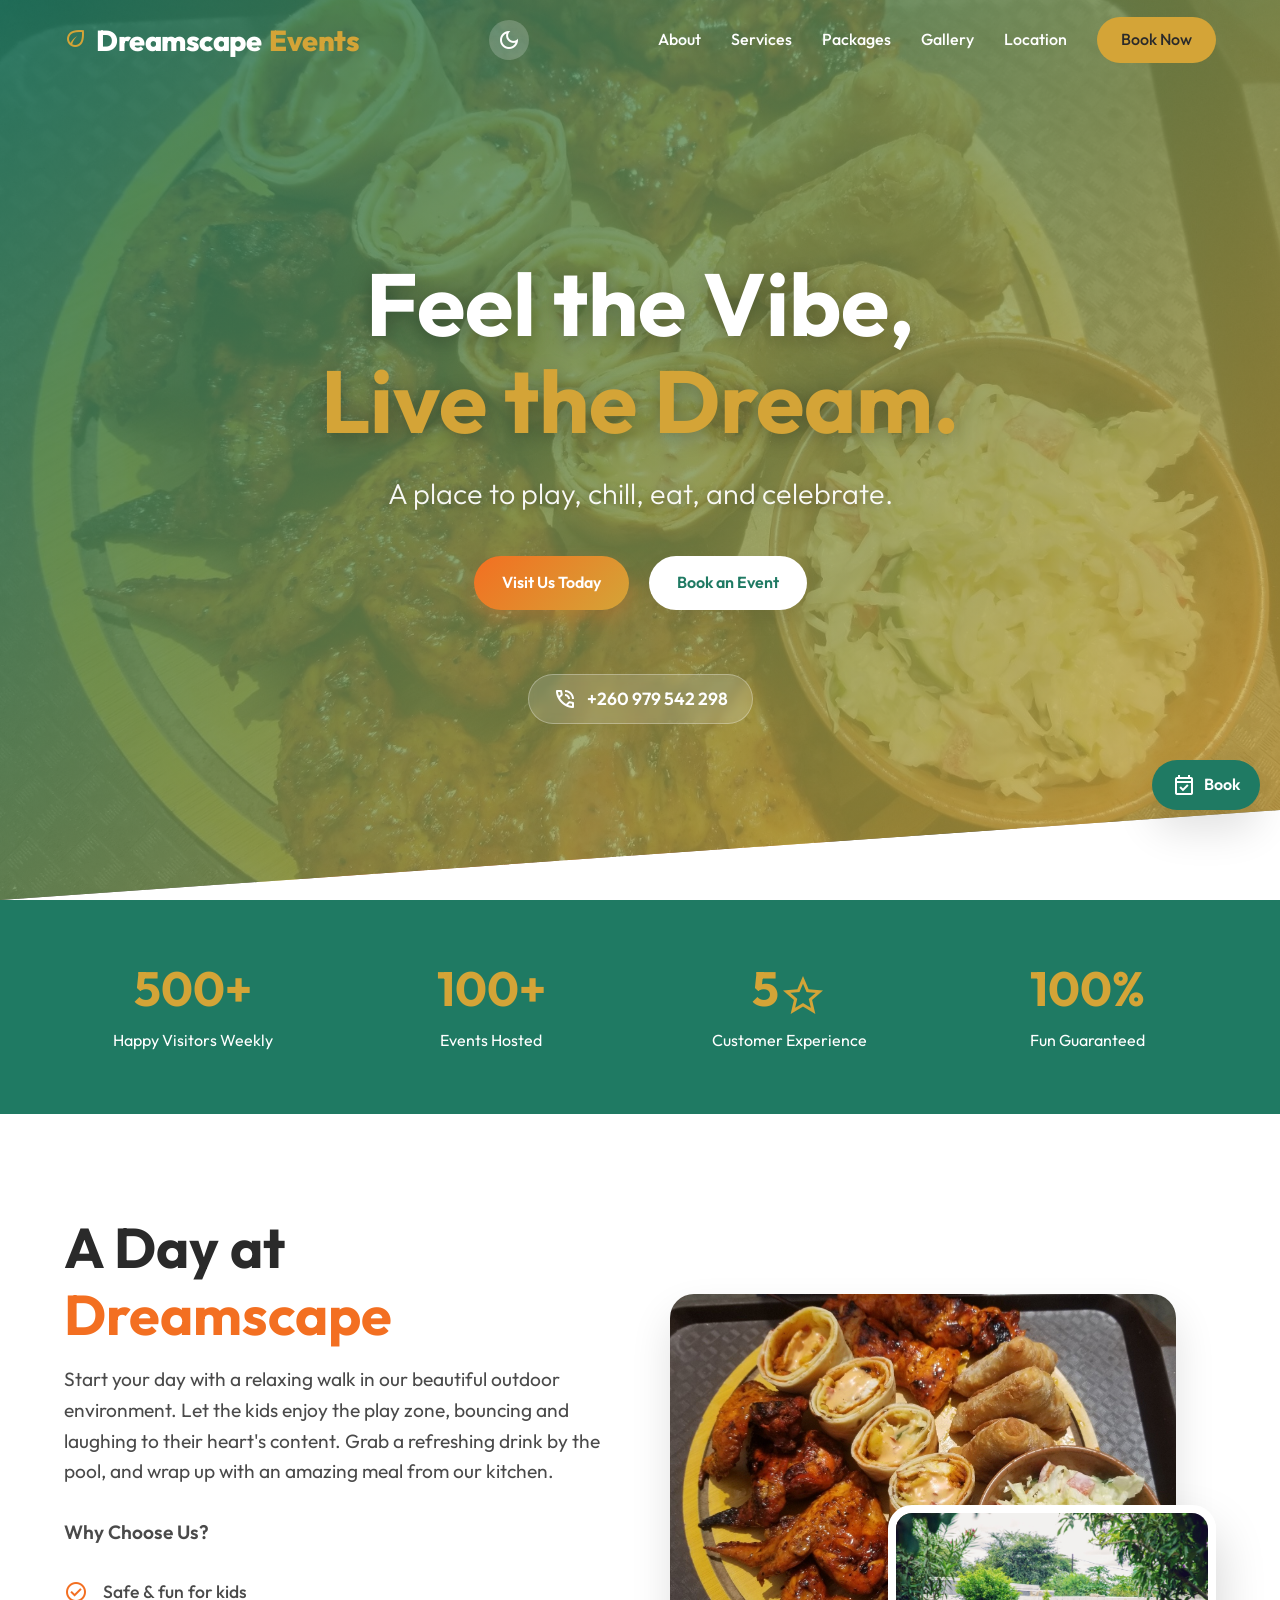
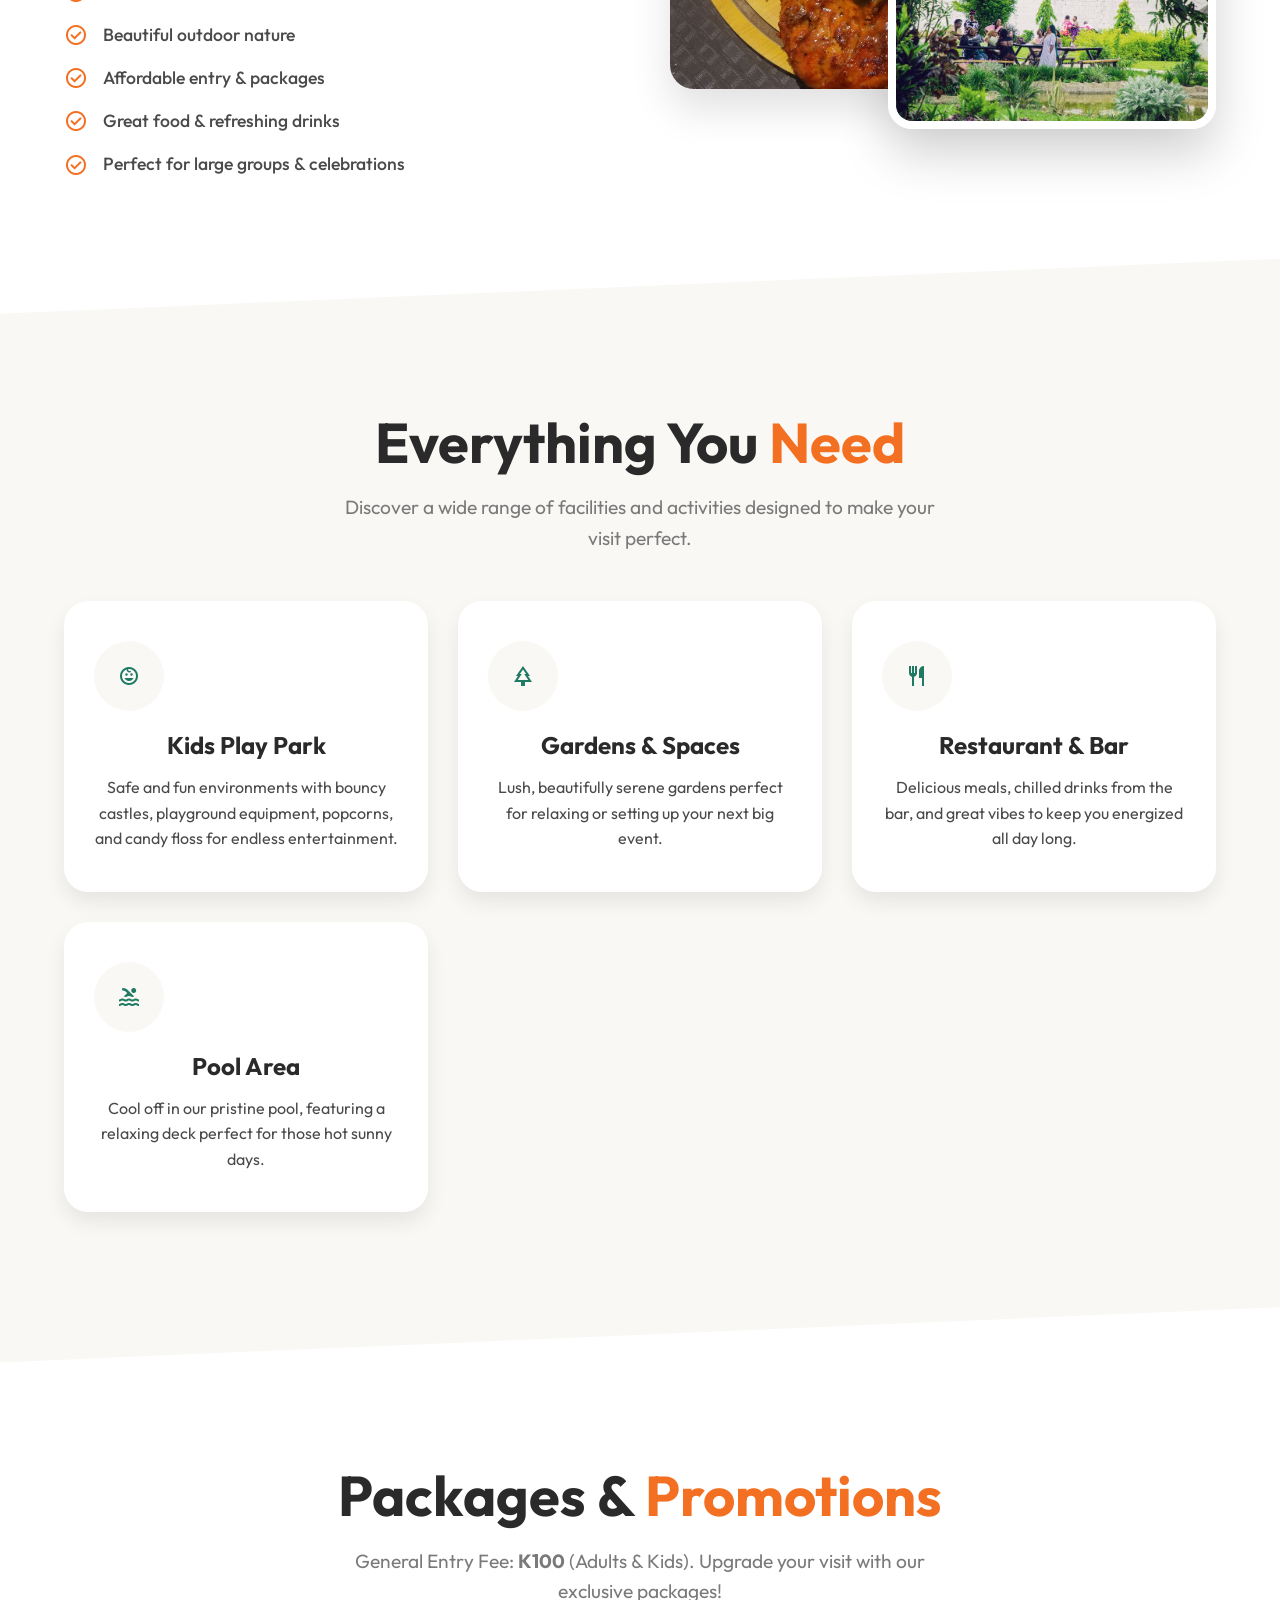
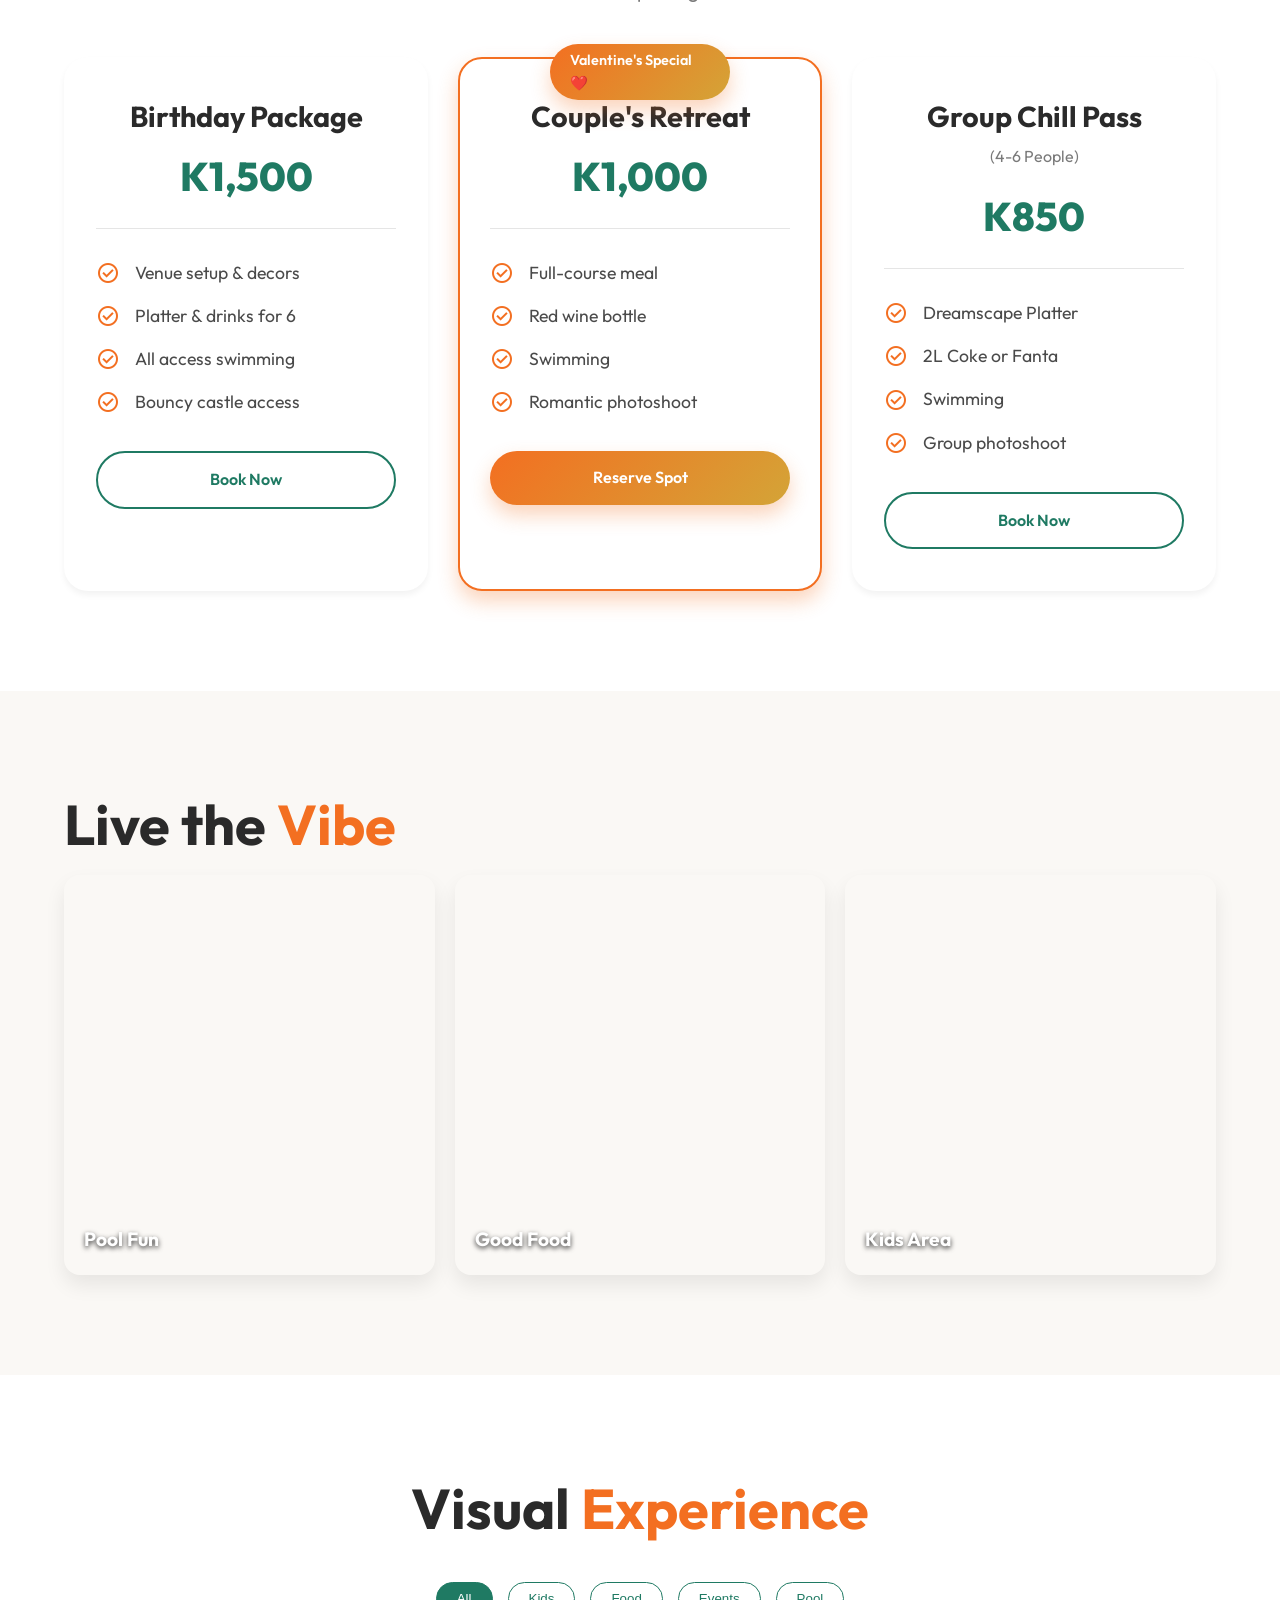
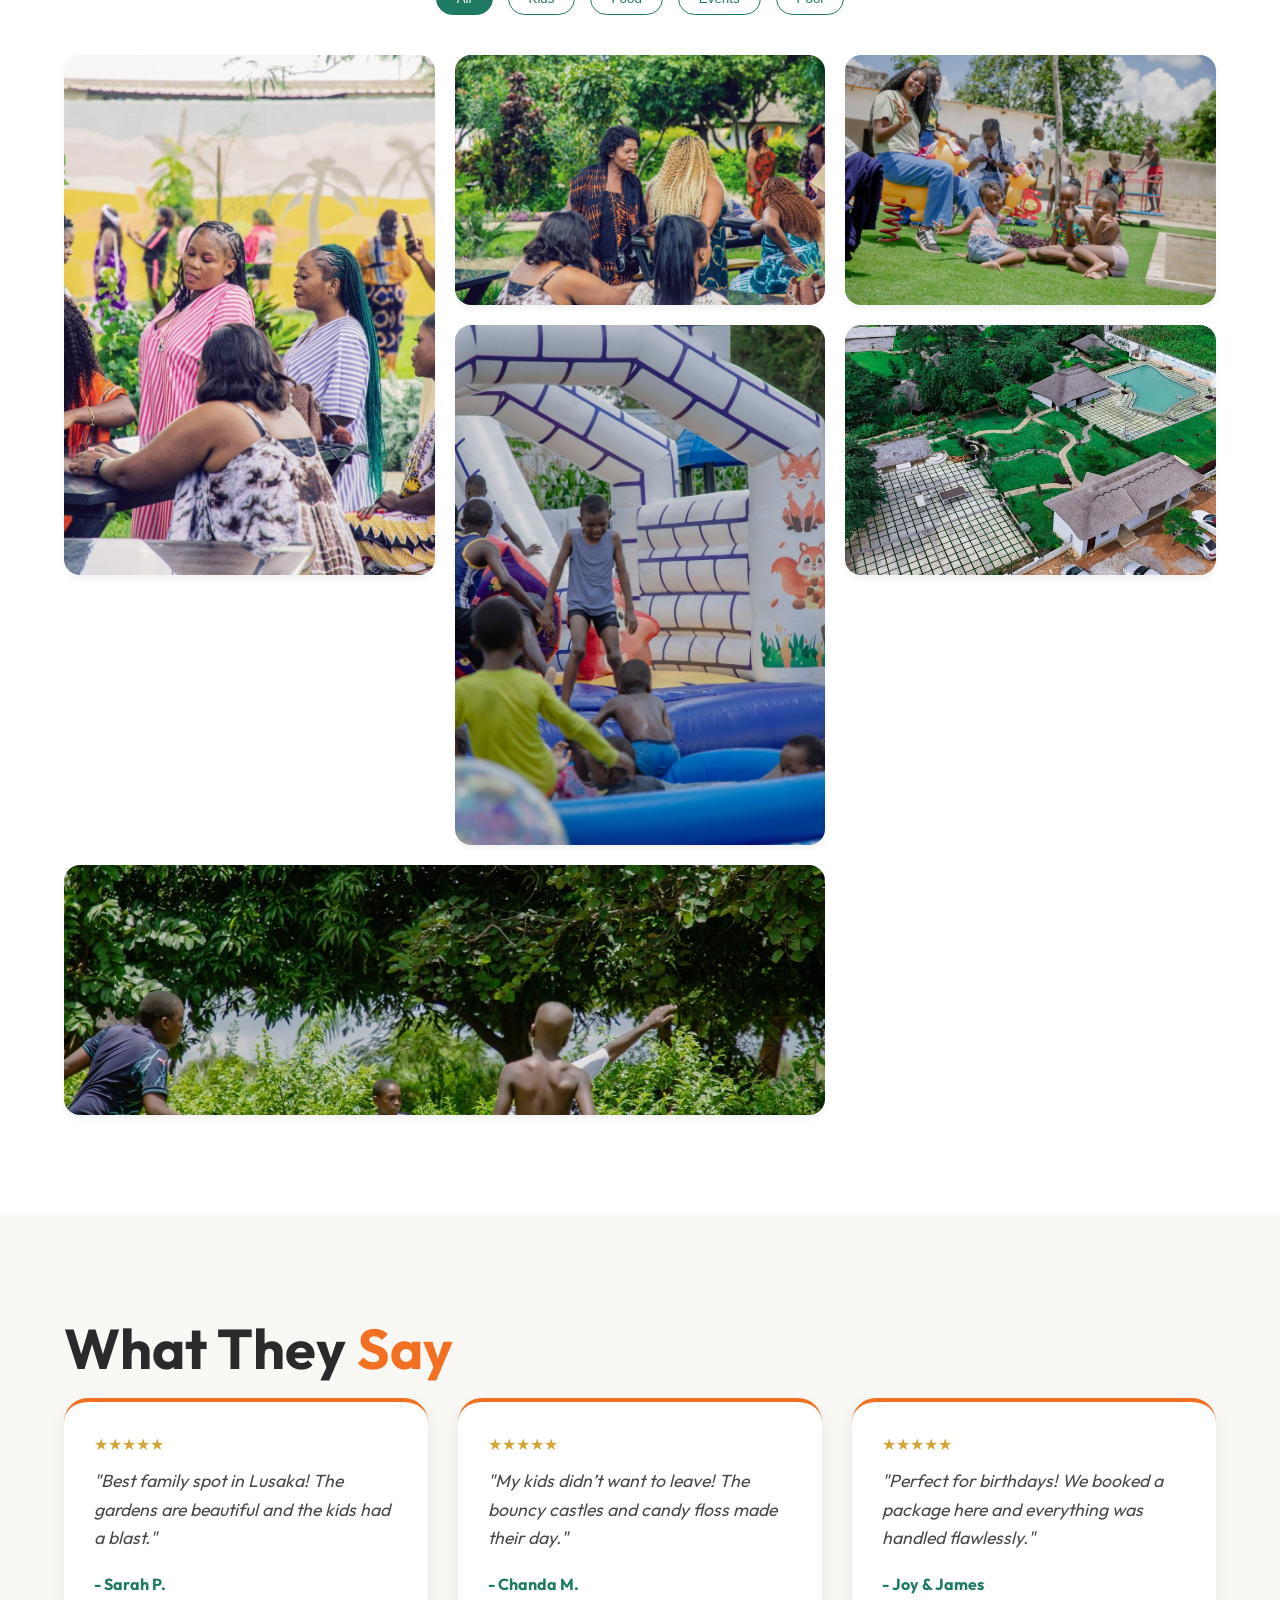
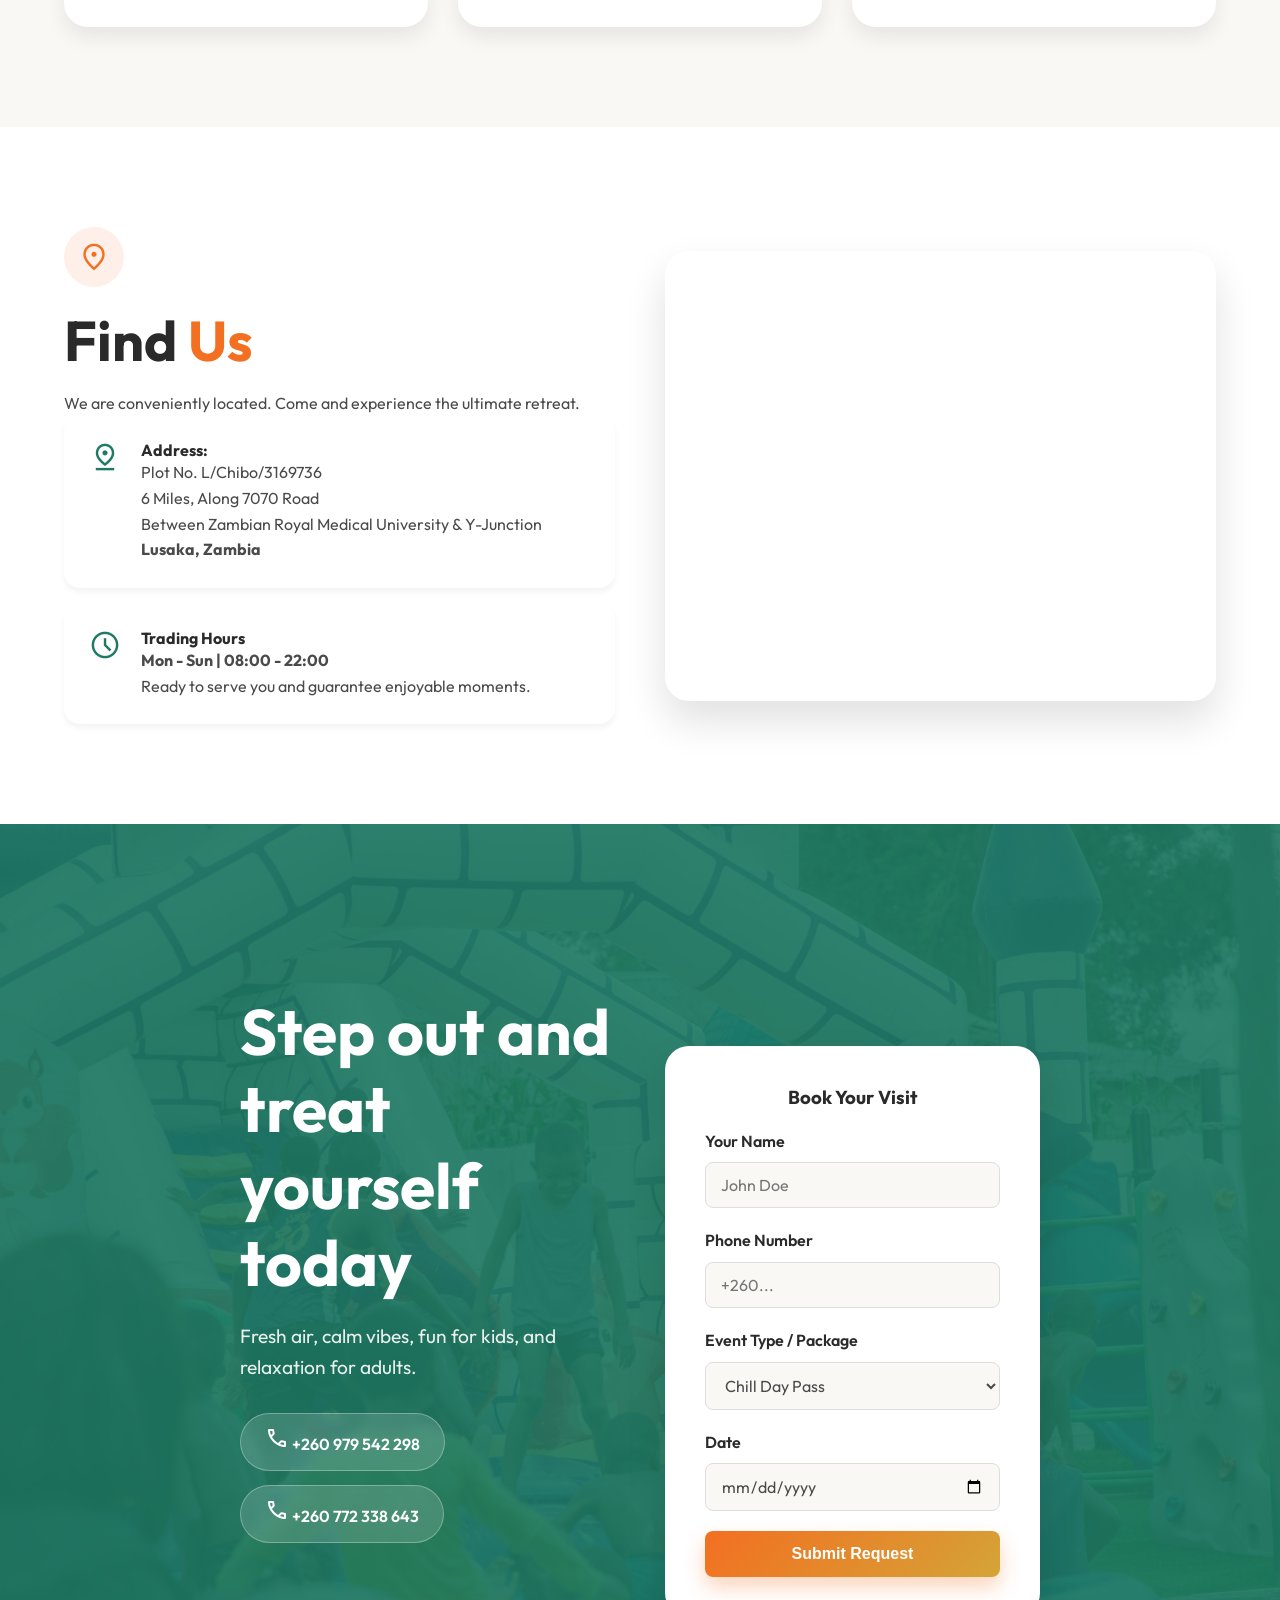
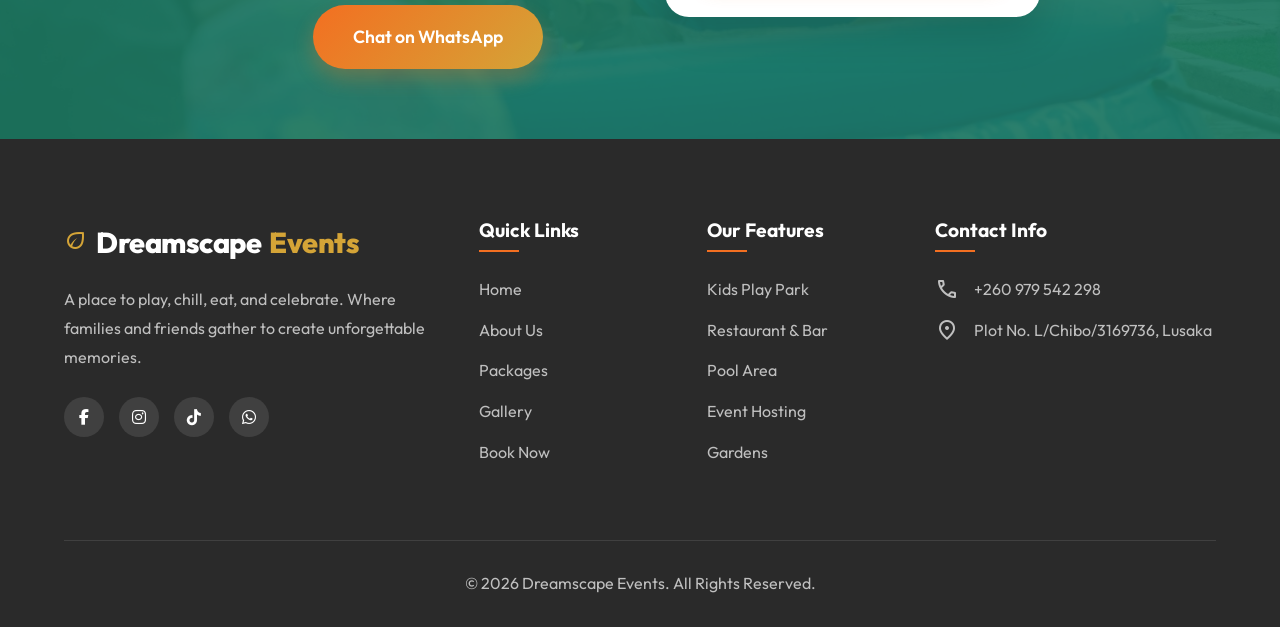
==== index.html @ f39b0ad5 "feat: initialize Dreamscape Events website with responsive layout, interactive gallery, and theme to" ====
<!DOCTYPE html>
<html lang="en">
<head>
    <meta charset="UTF-8">
    <meta name="viewport" content="width=device-width, initial-scale=1.0">
    <title>Dreamscape Events - Feel the Vibe, Live the Dream</title>
    <meta name="description" content="Dreamscape Events is where families and friends come together for fun, food, and unforgettable moments in Lusaka, Zambia. A place to play, chill, eat, and celebrate.">
    <!-- Google Fonts -->
    <link rel="preconnect" href="https://fonts.googleapis.com">
    <link rel="preconnect" href="https://fonts.gstatic.com" crossorigin>
    <link href="https://fonts.googleapis.com/css2?family=Outfit:wght@300;400;500;600;700;800&display=swap" rel="stylesheet">
    <link href="https://fonts.googleapis.com/css2?family=Material+Symbols+Outlined:opsz,wght,FILL,GRAD@20..48,100..700,0..1,-50..200" rel="stylesheet" />
    <!-- FontAwesome -->
    <link rel="stylesheet" href="https://cdnjs.cloudflare.com/ajax/libs/font-awesome/6.4.0/css/all.min.css">
    <link rel="stylesheet" href="style.css">
</head>
<body>
    <div class="scroll-progress-bar" id="scrollProgress"></div>
    
    <!-- Navbar -->
    <header class="navbar" id="navbar">
        <div class="container nav-container">
            <a href="#" class="logo">
                <span class="logo-icon"><span class="material-symbols-outlined">eco</span></span>
                Dreamscape<span class="highlight">Events</span>
            </a>
            
            <div style="display: flex; gap: 15px; align-items: center;">
                <button id="themeToggle" class="theme-toggle" aria-label="Toggle Dark Mode">
                    <span class="material-symbols-outlined">dark_mode</span>
                </button>
                <button class="nav-toggle" id="navToggle" aria-label="Toggle navigation">
                    <span class="material-symbols-outlined">menu</span>
                </button>
            </div>

            <nav class="nav-links" id="navLinks">
                <a href="#about" class="nav-link">About</a>
                <a href="#services" class="nav-link">Services</a>
                <a href="#packages" class="nav-link">Packages</a>
                <a href="#gallery" class="nav-link">Gallery</a>
                <a href="#location" class="nav-link">Location</a>
                <a href="#contact" class="nav-link btn-small">Book Now</a>
            </nav>
        </div>
    </header>

    <!-- Hero Section with Video Background -->
    <section class="hero" id="home">
        <video autoplay muted loop playsinline class="hero-video">
            <source src="https://assets.mixkit.co/videos/preview/mixkit-swimming-in-a-pool-with-a-blue-bottom-1349-large.mp4" type="video/mp4">
        </video>
        <div class="hero-overlay"></div>
        <div class="container hero-content reveal">
            <h1 class="hero-title">Feel the Vibe,<br><span class="highlight-text">Live the Dream.</span></h1>
            <p class="hero-subtitle">A place to play, chill, eat, and celebrate.</p>
            <div class="hero-buttons">
                <a href="#location" class="btn btn-primary">Visit Us Today</a>
                <a href="#contact" class="btn btn-secondary">Book an Event</a>
            </div>
            <div class="hero-contact mt-3">
                <span class="material-symbols-outlined">phone_in_talk</span> +260 979 542 298
            </div>
        </div>
        <div class="hero-diagonal"></div>
    </section>

    <!-- Stats Section -->
    <section class="stats section reveal fade-up" style="padding: 60px 0; background: var(--clr-deep-green); color: white;">
        <div class="container">
            <div class="stats-grid">
                <div class="stat-box">
                    <h3>500+</h3>
                    <p>Happy Visitors Weekly</p>
                </div>
                <div class="stat-box">
                    <h3>100+</h3>
                    <p>Events Hosted</p>
                </div>
                <div class="stat-box">
                    <h3>5<span class="material-symbols-outlined" style="font-size:3rem; vertical-align: middle; color: var(--clr-golden-yellow);">star</span></h3>
                    <p>Customer Experience</p>
                </div>
                <div class="stat-box">
                    <h3>100%</h3>
                    <p>Fun Guaranteed</p>
                </div>
            </div>
        </div>
    </section>

    <!-- About / Day at Dreamscape Section -->
    <section class="about section" id="about">
        <div class="container">
            <div class="about-grid">
                <div class="about-text reveal fade-left">
                    <h2 class="section-title">A Day at <span class="highlight-text">Dreamscape</span></h2>
                    <p class="about-desc">Start your day with a relaxing walk in our beautiful outdoor environment. Let the kids enjoy the play zone, bouncing and laughing to their heart's content. Grab a refreshing drink by the pool, and wrap up with an amazing meal from our kitchen.</p>
                    <p class="about-desc" style="font-weight: 600;">Why Choose Us?</p>
                    <ul class="experience-list">
                        <li><span class="material-symbols-outlined">check_circle</span> Safe & fun for kids</li>
                        <li><span class="material-symbols-outlined">check_circle</span> Beautiful outdoor nature</li>
                        <li><span class="material-symbols-outlined">check_circle</span> Affordable entry & packages</li>
                        <li><span class="material-symbols-outlined">check_circle</span> Great food & refreshing drinks</li>
                        <li><span class="material-symbols-outlined">check_circle</span> Perfect for large groups & celebrations</li>
                    </ul>
                </div>
                <div class="about-image reveal fade-right">
                    <div class="image-card-group">
                        <img src="Assets/668914773_122127458655062541_3525115175218048860_n.jpg" alt="Dreamscape Garden" class="img-main">
                        <img src="Assets/669849424_122127458253062541_1959290481140301703_n.jpg" alt="Enjoying Food" class="img-overlay">
                    </div>
                </div>
            </div>
        </div>
    </section>

    <!-- Services Section -->
    <section class="services section bg-light-beige" id="services">
        <div class="services-diagonal-top"></div>
        <div class="container has-text-centered reveal fade-up">
            <h2 class="section-title">Everything You <span class="highlight-text">Need</span></h2>
            <p class="section-subtitle">Discover a wide range of facilities and activities designed to make your visit perfect.</p>
            
            <div class="services-grid">
                <div class="service-card reveal fade-up" style="transition-delay: 0.1s">
                    <div class="service-icon"><span class="material-symbols-outlined">child_care</span></div>
                    <h3 class="service-title">Kids Play Park</h3>
                    <p>Safe and fun environments with bouncy castles, playground equipment, popcorns, and candy floss for endless entertainment.</p>
                </div>
                <div class="service-card reveal fade-up" style="transition-delay: 0.2s">
                    <div class="service-icon"><span class="material-symbols-outlined">park</span></div>
                    <h3 class="service-title">Gardens & Spaces</h3>
                    <p>Lush, beautifully serene gardens perfect for relaxing or setting up your next big event.</p>
                </div>
                <div class="service-card reveal fade-up" style="transition-delay: 0.3s">
                    <div class="service-icon"><span class="material-symbols-outlined">restaurant</span></div>
                    <h3 class="service-title">Restaurant & Bar</h3>
                    <p>Delicious meals, chilled drinks from the bar, and great vibes to keep you energized all day long.</p>
                </div>
                <div class="service-card reveal fade-up" style="transition-delay: 0.4s">
                    <div class="service-icon"><span class="material-symbols-outlined">pool</span></div>
                    <h3 class="service-title">Pool Area</h3>
                    <p>Cool off in our pristine pool, featuring a relaxing deck perfect for those hot sunny days.</p>
                </div>
            </div>
        </div>
        <div class="services-diagonal-bottom"></div>
    </section>

    <!-- Packages Section -->
    <section class="packages section" id="packages">
        <div class="container">
            <div class="packages-header has-text-centered reveal fade-up">
                <h2 class="section-title">Packages & <span class="highlight-text">Promotions</span></h2>
                <p class="section-subtitle">General Entry Fee: <strong>K100</strong> (Adults & Kids). Upgrade your visit with our exclusive packages!</p>
            </div>
            
            <div class="packages-grid">
                <!-- Birthday Package -->
                <div class="package-card reveal fade-up" style="transition-delay: 0.1s">
                    <div class="package-header">
                        <h3>Birthday Package</h3>
                        <div class="package-price">K1,500</div>
                    </div>
                    <ul class="package-features">
                        <li><span class="material-symbols-outlined">check_circle</span> Venue setup & decors</li>
                        <li><span class="material-symbols-outlined">check_circle</span> Platter & drinks for 6</li>
                        <li><span class="material-symbols-outlined">check_circle</span> All access swimming</li>
                        <li><span class="material-symbols-outlined">check_circle</span> Bouncy castle access</li>
                    </ul>
                    <a href="#contact" class="btn btn-outline" style="width: 100%; margin-top: 20px;">Book Now</a>
                </div>
                
                <!-- Couple Valentine's Package -->
                <div class="package-card featured reveal fade-up" style="transition-delay: 0.2s">
                    <div class="package-badge">Valentine's Special ❤️</div>
                    <div class="package-header">
                        <h3>Couple's Retreat</h3>
                        <div class="package-price">K1,000</div>
                    </div>
                    <ul class="package-features">
                        <li><span class="material-symbols-outlined">check_circle</span> Full-course meal</li>
                        <li><span class="material-symbols-outlined">check_circle</span> Red wine bottle</li>
                        <li><span class="material-symbols-outlined">check_circle</span> Swimming</li>
                        <li><span class="material-symbols-outlined">check_circle</span> Romantic photoshoot</li>
                    </ul>
                    <a href="#contact" class="btn btn-primary" style="width: 100%; margin-top: 20px;">Reserve Spot</a>
                </div>
                
                <!-- Group / Chill Pass -->
                <div class="package-card reveal fade-up" style="transition-delay: 0.3s">
                    <div class="package-header">
                        <h3>Group Chill Pass</h3>
                        <p class="package-sub">(4-6 People)</p>
                        <div class="package-price">K850</div>
                    </div>
                    <ul class="package-features">
                        <li><span class="material-symbols-outlined">check_circle</span> Dreamscape Platter</li>
                        <li><span class="material-symbols-outlined">check_circle</span> 2L Coke or Fanta</li>
                        <li><span class="material-symbols-outlined">check_circle</span> Swimming</li>
                        <li><span class="material-symbols-outlined">check_circle</span> Group photoshoot</li>
                    </ul>
                    <a href="#contact" class="btn btn-outline" style="width: 100%; margin-top: 20px;">Book Now</a>
                </div>
            </div>
        </div>
    </section>

    <!-- Mini Reels Section -->
    <section class="reels section bg-light-beige reveal fade-up">
        <div class="container">
            <h2 class="section-title has-text-centered mb-3">Live the <span class="highlight-text">Vibe</span></h2>
            <div class="reels-grid">
                <div class="reel-wrapper shadow-lg rounded-xl">
                    <video autoplay muted loop playsinline>
                        <source src="https://assets.mixkit.co/videos/preview/mixkit-playing-with-water-in-the-pool-186-large.mp4" type="video/mp4">
                    </video>
                    <div class="reel-overlay">Pool Fun</div>
                </div>
                <div class="reel-wrapper shadow-lg rounded-xl">
                    <video autoplay muted loop playsinline>
                        <source src="https://assets.mixkit.co/videos/preview/mixkit-friends-toasting-with-beer-around-a-table-4171-large.mp4" type="video/mp4">
                    </video>
                    <div class="reel-overlay">Good Food</div>
                </div>
                <div class="reel-wrapper shadow-lg rounded-xl">
                    <video autoplay muted loop playsinline>
                        <source src="https://assets.mixkit.co/videos/preview/mixkit-happy-kids-running-in-a-park-243-large.mp4" type="video/mp4">
                    </video>
                    <div class="reel-overlay">Kids Area</div>
                </div>
            </div>
        </div>
    </section>

    <!-- Gallery Section (Lightbox + Categories) -->
    <section class="gallery section" id="gallery">
        <div class="container">
            <div class="gallery-header reveal fade-up has-text-centered">
                <h2 class="section-title">Visual <span class="highlight-text">Experience</span></h2>
                <div class="gallery-filters mt-3">
                    <button class="filter-btn active" data-filter="all">All</button>
                    <button class="filter-btn" data-filter="kids">Kids</button>
                    <button class="filter-btn" data-filter="food">Food</button>
                    <button class="filter-btn" data-filter="events">Events</button>
                    <button class="filter-btn" data-filter="pool">Pool</button>
                </div>
            </div>
            
            <div class="gallery-masonry" id="gallery-container">
                <div class="gallery-item reveal fade-up" data-category="kids" style="transition-delay: 0.1s">
                    <img src="Assets/656156506_122125149963062541_1354086785535521955_n.jpg" alt="Kids Playing">
                    <div class="gallery-overlay"><span>Kids Playing</span></div>
                </div>
                <div class="gallery-item reveal fade-up" data-category="events" style="transition-delay: 0.2s">
                    <img src="Assets/656762922_122125150203062541_8575580031261551940_n.jpg" alt="Garden Setups">
                    <div class="gallery-overlay"><span>Garden Setups</span></div>
                </div>
                <div class="gallery-item reveal fade-up" data-category="kids" style="transition-delay: 0.3s">
                    <img src="Assets/667886465_122127081441062541_4094577422667160929_n.jpg" alt="Bouncy Castles">
                    <div class="gallery-overlay"><span>Bouncy Castles</span></div>
                </div>
                <div class="gallery-item reveal fade-up" data-category="food" style="transition-delay: 0.4s">
                    <img src="Assets/668205512_122127081531062541_4664016781778917573_n.jpg" alt="Food & Drinks">
                    <div class="gallery-overlay"><span>Food & Drinks</span></div>
                </div>
                <div class="gallery-item reveal fade-up" data-category="pool" style="transition-delay: 0.5s">
                    <img src="Assets/668568362_122127081321062541_245736115682372772_n.jpg" alt="Pool Fun">
                    <div class="gallery-overlay"><span>Pool Fun</span></div>
                </div>
                <div class="gallery-item reveal fade-up" data-category="events" style="transition-delay: 0.6s">
                    <img src="Assets/669425172_122127458499062541_550682186824300236_n.jpg" alt="Beautiful Spaces">
                    <div class="gallery-overlay"><span>Beautiful Events</span></div>
                </div>
            </div>
        </div>
    </section>

    <!-- Lightbox Container -->
    <div class="lightbox" id="lightbox">
        <span class="material-symbols-outlined lightbox-close" id="lightbox-close">close</span>
        <img src="" alt="Fullscreen image" id="lightbox-img">
    </div>

    <!-- Testimonials Section -->
    <section class="testimonials section bg-light-beige reveal fade-up">
        <div class="container">
            <h2 class="section-title has-text-centered mb-4">What They <span class="highlight-text">Say</span></h2>
            <div class="testimonials-grid">
                <div class="testimonial-card">
                    <div class="stars">★★★★★</div>
                    <p class="testimonial-text">"Best family spot in Lusaka! The gardens are beautiful and the kids had a blast."</p>
                    <p class="testimonial-author">- Sarah P.</p>
                </div>
                <div class="testimonial-card">
                    <div class="stars">★★★★★</div>
                    <p class="testimonial-text">"My kids didn’t want to leave! The bouncy castles and candy floss made their day."</p>
                    <p class="testimonial-author">- Chanda M.</p>
                </div>
                <div class="testimonial-card">
                    <div class="stars">★★★★★</div>
                    <p class="testimonial-text">"Perfect for birthdays! We booked a package here and everything was handled flawlessly."</p>
                    <p class="testimonial-author">- Joy & James</p>
                </div>
            </div>
        </div>
    </section>

    <!-- Location & Embedded Map Section -->
    <section class="location section" id="location">
        <div class="container">
            <div class="location-grid">
                <div class="location-content reveal fade-left">
                    <div class="location-icon-circle"><span class="material-symbols-outlined">location_on</span></div>
                    <h2 class="section-title">Find <span class="highlight-text">Us</span></h2>
                    <p class="location-desc">We are conveniently located. Come and experience the ultimate retreat.</p>
                    
                    <div class="address-box">
                        <span class="material-symbols-outlined">pin_drop</span>
                        <div>
                            <h4>Address:</h4>
                            <p>Plot No. L/Chibo/3169736</p>
                            <p>6 Miles, Along 7070 Road</p>
                            <p>Between Zambian Royal Medical University & Y-Junction</p>
                            <p><strong>Lusaka, Zambia</strong></p>
                        </div>
                    </div>
                    
                    <div class="address-box mt-2">
                        <span class="material-symbols-outlined">schedule</span>
                        <div>
                            <h4>Trading Hours</h4>
                            <p><strong>Mon - Sun | 08:00 - 22:00</strong></p>
                            <p>Ready to serve you and guarantee enjoyable moments.</p>
                        </div>
                    </div>
                </div>
                <div class="location-map reveal fade-right map-container">
                    <iframe src="https://maps.google.com/maps?q=lusaka&t=&z=13&ie=UTF8&iwloc=&output=embed" width="100%" height="100%" style="border:0;" allowfullscreen="" loading="lazy" referrerpolicy="no-referrer-when-downgrade"></iframe>
                </div>
            </div>
        </div>
    </section>

    <!-- Final CTA & Booking Form Section -->
    <section class="final-cta reveal" id="contact" style="background-image: url('Assets/668205512_122127081531062541_4664016781778917573_n.jpg');">
        <div class="final-cta-overlay"></div>
        <div class="container final-cta-content fade-up cta-layout">
            <div class="cta-text-side">
                <h2 style="text-align: left;">Step out and treat yourself today</h2>
                <p style="text-align: left;">Fresh air, calm vibes, fun for kids, and relaxation for adults.</p>
                <div class="contact-details-row mt-4" style="justify-content: flex-start;">
                    <a href="tel:+260979542298" class="contact-pill"><span class="material-symbols-outlined">phone</span> +260 979 542 298</a>
                    <a href="tel:+260772338643" class="contact-pill"><span class="material-symbols-outlined">phone</span> +260 772 338 643</a>
                </div>
                <a href="https://wa.me/260979542298" class="btn btn-primary btn-large mt-4">Chat on WhatsApp</a>
            </div>
            
            <div class="booking-form">
                <h3 style="color: var(--clr-dark); margin-bottom: 20px; text-align: center;">Book Your Visit</h3>
                <form action="#" method="POST">
                    <div class="form-group">
                        <label>Your Name</label>
                        <input type="text" class="form-control" placeholder="John Doe" required>
                    </div>
                    <div class="form-group">
                        <label>Phone Number</label>
                        <input type="tel" class="form-control" placeholder="+260..." required>
                    </div>
                    <div class="form-group">
                        <label>Event Type / Package</label>
                        <select class="form-control" required>
                            <option>Chill Day Pass</option>
                            <option>Birthday Package</option>
                            <option>Valentine's Special</option>
                            <option>School Tour</option>
                        </select>
                    </div>
                    <div class="form-group">
                        <label>Date</label>
                        <input type="date" class="form-control" required>
                    </div>
                    <button type="submit" class="btn btn-primary" style="width: 100%; border-radius: var(--radius-sm);">Submit Request</button>
                </form>
            </div>
        </div>
    </section>

    <!-- Footer -->
    <footer class="footer">
        <div class="container">
            <div class="footer-grid">
                <div class="footer-brand">
                    <a href="#" class="logo footer-logo">
                        <span class="logo-icon"><span class="material-symbols-outlined">eco</span></span>
                        Dreamscape<span class="highlight">Events</span>
                    </a>
                    <p class="footer-desc">A place to play, chill, eat, and celebrate. Where families and friends gather to create unforgettable memories.</p>
                    <div class="social-links">
                        <a href="#"><i class="fa-brands fa-facebook-f"></i></a>
                        <a href="#"><i class="fa-brands fa-instagram"></i></a>
                        <a href="#"><i class="fa-brands fa-tiktok"></i></a>
                        <a href="#"><i class="fa-brands fa-whatsapp"></i></a>
                    </div>
                </div>
                <div class="footer-links">
                    <h3>Quick Links</h3>
                    <ul>
                        <li><a href="#home">Home</a></li>
                        <li><a href="#about">About Us</a></li>
                        <li><a href="#packages">Packages</a></li>
                        <li><a href="#gallery">Gallery</a></li>
                        <li><a href="#contact">Book Now</a></li>
                    </ul>
                </div>
                <div class="footer-services">
                    <h3>Our Features</h3>
                    <ul>
                        <li>Kids Play Park</li>
                        <li>Restaurant & Bar</li>
                        <li>Pool Area</li>
                        <li>Event Hosting</li>
                        <li>Gardens</li>
                    </ul>
                </div>
                <div class="footer-contact">
                    <h3>Contact Info</h3>
                    <ul>
                        <li><span class="material-symbols-outlined">phone</span> +260 979 542 298</li>
                        <li><span class="material-symbols-outlined">location_on</span> Plot No. L/Chibo/3169736, Lusaka</li>
                    </ul>
                </div>
            </div>
            <div class="footer-bottom">
                <p>&copy; <span id="current-year"></span> Dreamscape Events. All Rights Reserved.</p>
            </div>
        </div>
    </footer>

    <!-- Floating Actions -->
    <a href="#contact" class="floating-book" aria-label="Book Now">
        <span class="material-symbols-outlined">event_available</span> Book
    </a>

    <!-- Mobile Quick Action Bar -->
    <div class="mobile-action-bar">
        <div class="mobile-actions">
            <a href="tel:+260979542298" class="mobile-action-btn">
                <span class="material-symbols-outlined">call</span> Call
            </a>
            <a href="#location" class="mobile-action-btn">
                <span class="material-symbols-outlined">directions</span> Directions
            </a>
            <a href="#contact" class="mobile-action-btn">
                <span class="material-symbols-outlined">book_online</span> Book
            </a>
        </div>
    </div>

    <!-- Scripts -->
    <script src="script.js"></script>
</body>
</html>
---- style.css ----
/* 
   Dreamscape Events 
   Modern, Vibrant, Family-friendly Leisure Destination
*/

:root {
    /* Color Palette */
    --clr-deep-green: #1F7A63;
    --clr-warm-orange: #F36F21;
    --clr-golden-yellow: #D4A437;
    --clr-white: #FFFFFF;
    --clr-light-beige: #FAF8F5; /* Very light beige */
    --clr-dark: #2A2A2A;
    --clr-text: #4A4A4A;
    --clr-text-light: #7A7A7A;
    
    /* Gradients */
    --gradient-overlay: linear-gradient(135deg, rgba(31, 122, 99, 0.85) 0%, rgba(212, 164, 55, 0.75) 100%);
    --gradient-orange: linear-gradient(135deg, #F36F21 0%, #D4A437 100%);
    --gradient-green: linear-gradient(135deg, #1F7A63 0%, #145544 100%);
    
    /* Typography */
    --font-main: 'Outfit', sans-serif;
    
    /* Geometry */
    --radius-sm: 8px;
    --radius-md: 16px;
    --radius-lg: 24px;
    --radius-xl: 32px;
    
    /* Shadows */
    --shadow-sm: 0 4px 6px rgba(0, 0, 0, 0.05);
    --shadow-md: 0 10px 20px rgba(0, 0, 0, 0.08);
    --shadow-lg: 0 20px 40px rgba(0, 0, 0, 0.12);
    --shadow-hover: 0 25px 50px rgba(0, 0, 0, 0.18);
    --shadow-orange: 0 10px 20px rgba(243, 111, 33, 0.3);
    
    /* Navigation */
    --nav-height: 80px;
    
    /* Transitions */
    --trans-fast: 0.2s ease;
    --trans-normal: 0.3s ease;
    --trans-slow: 0.5s ease;
}

/* Base Styles */
* {
    margin: 0;
    padding: 0;
    box-sizing: border-box;
}

html {
    scroll-behavior: smooth;
    scroll-padding-top: var(--nav-height);
}

body {
    font-family: var(--font-main);
    color: var(--clr-text);
    background-color: var(--clr-white);
    line-height: 1.6;
    overflow-x: hidden;
}

h1, h2, h3, h4, h5, h6 {
    color: var(--clr-dark);
    font-weight: 700;
    line-height: 1.2;
}

a {
    text-decoration: none;
    color: inherit;
    transition: var(--trans-normal);
}

ul {
    list-style: none;
}

img {
    max-width: 100%;
    height: auto;
    display: block;
}

.container {
    width: 90%;
    max-width: 1200px;
    margin: 0 auto;
}

.section {
    padding: 100px 0;
    position: relative;
}

.bg-light-beige {
    background-color: var(--clr-light-beige);
}

.has-text-centered {
    text-align: center;
}

.mt-2 { margin-top: 1rem; }
.mt-3 { margin-top: 1.5rem; }
.mt-4 { margin-top: 2rem; }
.mb-3 { margin-bottom: 1.5rem; }

/* Typography Helpers */
.section-title {
    font-size: clamp(2.5rem, 5vw, 3.5rem);
    margin-bottom: 1rem;
    position: relative;
    display: inline-block;
}

.section-subtitle {
    font-size: 1.2rem;
    color: var(--clr-text-light);
    max-width: 600px;
    margin: 0 auto 3rem auto;
}

.highlight-text {
    color: var(--clr-warm-orange);
}

/* Buttons */
.btn {
    display: inline-flex;
    align-items: center;
    justify-content: center;
    padding: 14px 28px;
    border-radius: 50px;
    font-weight: 600;
    font-size: 1rem;
    cursor: pointer;
    border: none;
    transition: var(--trans-normal);
    z-index: 1;
    position: relative;
    overflow: hidden;
}

.btn::before {
    content: '';
    position: absolute;
    top: 0;
    left: 0;
    width: 100%;
    height: 100%;
    background: rgba(255, 255, 255, 0.2);
    transform: translateX(-100%);
    transition: var(--trans-normal);
    z-index: -1;
}

.btn:hover::before {
    transform: translateX(0);
}

.btn-primary {
    background: var(--gradient-orange);
    color: var(--clr-white);
    box-shadow: var(--shadow-orange);
}

.btn-primary:hover {
    transform: translateY(-3px);
    box-shadow: 0 15px 25px rgba(243, 111, 33, 0.4);
    color: var(--clr-white);
}

.btn-secondary {
    background: var(--clr-white);
    color: var(--clr-deep-green);
    box-shadow: var(--shadow-md);
}

.btn-secondary:hover {
    transform: translateY(-3px);
    color: var(--clr-warm-orange);
}

.btn-outline {
    background: transparent;
    border: 2px solid var(--clr-deep-green);
    color: var(--clr-deep-green);
}

.btn-outline:hover {
    background: var(--clr-deep-green);
    color: var(--clr-white);
}

.btn-small {
    padding: 10px 24px;
    font-size: 0.95rem;
}

.btn-large {
    padding: 18px 40px;
    font-size: 1.1rem;
}

/* Navbar */
.navbar {
    position: fixed;
    top: 0;
    left: 0;
    width: 100%;
    height: var(--nav-height);
    background: transparent;
    transition: var(--trans-normal);
    z-index: 1000;
}

.navbar.scrolled {
    background: rgba(255, 255, 255, 0.95);
    backdrop-filter: blur(10px);
    box-shadow: var(--shadow-sm);
}

.nav-container {
    display: flex;
    justify-content: space-between;
    align-items: center;
    height: 100%;
}

.logo {
    font-size: 1.8rem;
    font-weight: 800;
    color: var(--clr-white);
    display: flex;
    align-items: center;
    gap: 8px;
    letter-spacing: -0.5px;
}

.navbar.scrolled .logo {
    color: var(--clr-deep-green);
}

.logo .highlight {
    color: var(--clr-golden-yellow);
}

.navbar.scrolled .logo .highlight {
    color: var(--clr-warm-orange);
}

.logo-icon {
    font-size: 1.5rem;
    color: var(--clr-golden-yellow);
}

.navbar.scrolled .logo-icon {
    color: var(--clr-warm-orange);
}

.nav-links {
    display: flex;
    align-items: center;
    gap: 30px;
}

.nav-link {
    color: var(--clr-white);
    font-weight: 500;
    font-size: 1rem;
    position: relative;
}

.navbar.scrolled .nav-link {
    color: var(--clr-dark);
}

.nav-link:not(.btn-small)::after {
    content: '';
    position: absolute;
    bottom: -5px;
    left: 0;
    width: 0;
    height: 2px;
    background: var(--clr-golden-yellow);
    transition: var(--trans-normal);
}

.navbar.scrolled .nav-link:not(.btn-small)::after {
    background: var(--clr-warm-orange);
}

.nav-link:not(.btn-small):hover::after, .nav-link.active::after {
    width: 100%;
}

.nav-link.btn-small {
    background: var(--clr-golden-yellow);
    color: var(--clr-dark);
    border-radius: 50px;
}

.navbar.scrolled .nav-link.btn-small {
    background: var(--gradient-orange);
    color: var(--clr-white);
}

.nav-toggle {
    display: none;
    font-size: 1.5rem;
    color: var(--clr-white);
    background: transparent;
    border: none;
    cursor: pointer;
}

.navbar.scrolled .nav-toggle {
    color: var(--clr-dark);
}

/* Hero Section */
.hero {
    min-height: 100vh;
    display: flex;
    align-items: center;
    position: relative;
    background-image: url('Assets/668914773_122127458655062541_3525115175218048860_n.jpg'); /* Garden setup */
    background-size: cover;
    background-position: center;
    background-attachment: fixed;
    clip-path: polygon(0 0, 100% 0, 100% 90%, 0 100%);
    padding-top: var(--nav-height);
}

.hero-overlay {
    position: absolute;
    top: 0;
    left: 0;
    width: 100%;
    height: 100%;
    background: var(--gradient-overlay);
    z-index: 1;
}

.hero-content {
    position: relative;
    z-index: 2;
    text-align: center;
    color: var(--clr-white);
    max-width: 800px;
}

.hero-title {
    font-size: clamp(3rem, 8vw, 5.5rem);
    color: var(--clr-white);
    margin-bottom: 20px;
    line-height: 1.1;
    text-shadow: 0 4px 20px rgba(0,0,0,0.3);
}

.hero-title .highlight-text {
    color: var(--clr-golden-yellow);
}

.hero-subtitle {
    font-size: clamp(1.2rem, 3vw, 1.8rem);
    margin-bottom: 40px;
    font-weight: 300;
    opacity: 0.95;
    text-shadow: 0 2px 10px rgba(0,0,0,0.3);
}

.hero-buttons {
    display: flex;
    gap: 20px;
    justify-content: center;
    margin-bottom: 40px;
}

.hero-contact {
    display: inline-flex;
    align-items: center;
    gap: 10px;
    background: rgba(255, 255, 255, 0.15);
    backdrop-filter: blur(5px);
    padding: 10px 24px;
    border-radius: 50px;
    font-weight: 600;
    font-size: 1.1rem;
    border: 1px solid rgba(255, 255, 255, 0.3);
}

/* About Section */
.about-grid {
    display: grid;
    grid-template-columns: 1fr 1fr;
    gap: 60px;
    align-items: center;
}

.about-desc {
    font-size: 1.2rem;
    margin-bottom: 30px;
}

.about-stats {
    display: flex;
    gap: 30px;
    margin-top: 40px;
}

.stat-item {
    background: var(--clr-light-beige);
    padding: 20px;
    border-radius: var(--radius-md);
    text-align: center;
    flex: 1;
    box-shadow: var(--shadow-sm);
    transition: var(--trans-normal);
}

.stat-item:hover {
    transform: translateY(-5px);
    box-shadow: var(--shadow-md);
}

.stat-num {
    font-size: 2rem;
    color: var(--clr-deep-green);
    margin-bottom: 5px;
}

.image-card-group {
    position: relative;
    padding-right: 40px;
    padding-bottom: 40px;
}

.img-main {
    border-radius: var(--radius-lg);
    box-shadow: var(--shadow-lg);
    position: relative;
    z-index: 1;
}

.img-overlay {
    position: absolute;
    bottom: 0;
    right: 0;
    width: 60%;
    border-radius: var(--radius-lg);
    box-shadow: var(--shadow-hover);
    border: 8px solid var(--clr-white);
    z-index: 2;
    transition: var(--trans-normal);
}

.image-card-group:hover .img-overlay {
    transform: scale(1.05) translate(-10px, -10px);
}

/* Services / Features Section */
.services {
    clip-path: polygon(0 5%, 100% 0, 100% 95%, 0 100%);
    padding: 150px 0;
    margin-top: -50px;
}

.services-grid {
    display: grid;
    grid-template-columns: repeat(auto-fit, minmax(300px, 1fr));
    gap: 30px;
}

.service-card {
    background: var(--clr-white);
    padding: 40px 30px;
    border-radius: var(--radius-lg);
    box-shadow: var(--shadow-md);
    transition: var(--trans-normal);
    position: relative;
    overflow: hidden;
}

.service-card::after {
    content: '';
    position: absolute;
    bottom: 0;
    left: 0;
    width: 100%;
    height: 4px;
    background: var(--gradient-orange);
    transform: scaleX(0);
    transform-origin: left;
    transition: var(--trans-normal);
}

.service-card:hover {
    transform: translateY(-10px);
    box-shadow: var(--shadow-hover);
}

.service-card:hover::after {
    transform: scaleX(1);
}

.service-icon {
    width: 70px;
    height: 70px;
    display: flex;
    align-items: center;
    justify-content: center;
    background: var(--clr-light-beige);
    color: var(--clr-deep-green);
    font-size: 2rem;
    border-radius: 50%;
    margin-bottom: 20px;
    transition: var(--trans-normal);
}

.service-card:hover .service-icon {
    background: var(--clr-deep-green);
    color: var(--clr-white);
}

.service-title {
    font-size: 1.5rem;
    margin-bottom: 15px;
}

/* Experience Section */
.experience-grid {
    display: grid;
    grid-template-columns: 1fr 1fr;
    gap: 60px;
    align-items: center;
}

.experience-image {
    position: relative;
}

.experience-img-full {
    border-radius: var(--radius-xl);
    box-shadow: var(--shadow-lg);
    transition: var(--trans-normal);
}

.experience-image:hover .experience-img-full {
    transform: scale(1.02);
}

.experience-floating-badge {
    position: absolute;
    top: 30px;
    right: -20px;
    background: var(--clr-white);
    padding: 15px 25px;
    border-radius: 50px;
    box-shadow: var(--shadow-md);
    display: flex;
    align-items: center;
    gap: 10px;
    font-weight: 600;
    color: var(--clr-dark);
    z-index: 3;
    animation: float 3s ease-in-out infinite;
}

.experience-floating-badge i {
    color: var(--clr-golden-yellow);
}

@keyframes float {
    0% { transform: translateY(0); }
    50% { transform: translateY(-10px); }
    100% { transform: translateY(0); }
}

.experience-desc {
    font-size: 1.2rem;
    margin-bottom: 30px;
}

.experience-list {
    margin-bottom: 30px;
}

.experience-list li {
    display: flex;
    align-items: center;
    gap: 15px;
    margin-bottom: 15px;
    font-size: 1.1rem;
    font-weight: 500;
}

.experience-list li i, .experience-list li .material-symbols-outlined {
    color: var(--clr-warm-orange);
    font-size: 1.5rem;
}

/* Packages Section */
.packages {
    padding-top: 150px;
    margin-top: -50px;
}

.packages-grid {
    display: grid;
    grid-template-columns: repeat(auto-fit, minmax(300px, 1fr));
    gap: 30px;
    margin-top: 50px;
}

.package-card {
    background: var(--clr-white);
    padding: 40px 30px;
    border-radius: var(--radius-lg);
    box-shadow: var(--shadow-sm);
    transition: var(--trans-normal);
    position: relative;
    border: 2px solid transparent;
}

.package-card:hover {
    transform: translateY(-10px);
    box-shadow: var(--shadow-md);
    border-color: rgba(243, 111, 33, 0.3);
}

.package-card.featured {
    border-color: var(--clr-warm-orange);
    box-shadow: var(--shadow-orange);
    transform: scale(1.05);
}

.package-card.featured:hover {
    transform: scale(1.05) translateY(-10px);
    box-shadow: 0 15px 30px rgba(243, 111, 33, 0.4);
}

.package-badge {
    position: absolute;
    top: -15px;
    left: 50%;
    transform: translateX(-50%);
    background: var(--gradient-orange);
    color: var(--clr-white);
    padding: 5px 20px;
    border-radius: 50px;
    font-weight: 600;
    font-size: 0.9rem;
    box-shadow: var(--shadow-orange);
}

.package-header {
    text-align: center;
    margin-bottom: 30px;
    padding-bottom: 20px;
    border-bottom: 1px solid rgba(0,0,0,0.1);
}

.package-header h3 {
    font-size: 1.8rem;
    margin-bottom: 10px;
}

.package-sub {
    color: var(--clr-text-light);
    margin-bottom: 15px;
}

.package-price {
    font-size: 2.5rem;
    font-weight: 800;
    color: var(--clr-deep-green);
}

.package-features {
    list-style: none;
}

.package-features li {
    display: flex;
    align-items: center;
    gap: 15px;
    margin-bottom: 15px;
    font-size: 1.1rem;
}

.package-features li .material-symbols-outlined {
    color: var(--clr-warm-orange);
    font-size: 1.5rem;
}


/* Gallery Section */
.gallery {
    padding-top: 150px;
    margin-top: -50px;
}

.gallery-masonry {
    display: grid;
    grid-template-columns: repeat(auto-fill, minmax(300px, 1fr));
    gap: 20px;
    grid-auto-rows: 250px;
}

.gallery-item {
    position: relative;
    border-radius: var(--radius-md);
    overflow: hidden;
    box-shadow: var(--shadow-sm);
    cursor: pointer;
}

.gallery-item:nth-child(1) { grid-row: span 2; }
.gallery-item:nth-child(4) { grid-row: span 2; }
.gallery-item:nth-child(6) { grid-column: span 2; }

.gallery-item img {
    width: 100%;
    height: 100%;
    object-fit: cover;
    transition: transform 0.5s ease;
}

.gallery-overlay {
    position: absolute;
    top: 0;
    left: 0;
    width: 100%;
    height: 100%;
    background: linear-gradient(to top, rgba(31, 122, 99, 0.9), transparent);
    display: flex;
    align-items: flex-end;
    padding: 30px;
    opacity: 0;
    transition: var(--trans-normal);
}

.gallery-overlay span {
    color: var(--clr-white);
    font-size: 1.5rem;
    font-weight: 700;
    transform: translateY(20px);
    transition: var(--trans-normal);
}

.gallery-item:hover {
    box-shadow: var(--shadow-lg);
}

.gallery-item:hover img {
    transform: scale(1.1);
}

.gallery-item:hover .gallery-overlay {
    opacity: 1;
}

.gallery-item:hover .gallery-overlay span {
    transform: translateY(0);
}

/* Location Section */
.location-grid {
    display: grid;
    grid-template-columns: 1fr 1fr;
    gap: 50px;
    align-items: center;
}

.location-icon-circle {
    width: 60px;
    height: 60px;
    background: rgba(243, 111, 33, 0.1);
    color: var(--clr-warm-orange);
    display: flex;
    align-items: center;
    justify-content: center;
    border-radius: 50%;
    font-size: 1.5rem;
    margin-bottom: 20px;
}
.location-icon-circle .material-symbols-outlined {
    font-size: 2rem;
}

.address-box {
    display: flex;
    gap: 20px;
    background: var(--clr-white);
    padding: 25px;
    border-radius: var(--radius-md);
    box-shadow: var(--shadow-sm);
    transition: var(--trans-fast);
}

.address-box:hover {
    box-shadow: var(--shadow-md);
    transform: translateX(5px);
}

.address-box i, .address-box .material-symbols-outlined {
    font-size: 2rem;
    color: var(--clr-deep-green);
}

.map-container {
    height: 450px;
    border-radius: var(--radius-lg);
    overflow: hidden;
    box-shadow: var(--shadow-lg);
}

/* Final CTA Section */
.final-cta {
    padding: 120px 0;
    text-align: center;
    position: relative;
    background-image: url('Assets/668205512_122127081531062541_4664016781778917573_n.jpg'); /* Food & drinks setup */
    background-size: cover;
    background-position: center;
    background-attachment: fixed;
    color: var(--clr-white);
}

.final-cta-overlay {
    position: absolute;
    top: 0;
    left: 0;
    width: 100%;
    height: 100%;
    background: rgba(31, 122, 99, 0.9);
    z-index: 1;
}

.final-cta-content {
    position: relative;
    z-index: 2;
    max-width: 800px;
    margin: 0 auto;
}

.final-cta h2 {
    color: var(--clr-white);
    font-size: clamp(2rem, 5vw, 4rem);
    margin-bottom: 20px;
}

.final-cta p {
    font-size: 1.2rem;
    opacity: 0.9;
}

.cta-subtitle {
    font-size: 1.5rem;
    font-weight: 600;
    font-style: italic;
    color: var(--clr-golden-yellow);
}

.contact-details-row {
    display: flex;
    flex-wrap: wrap;
    justify-content: center;
    gap: 15px;
    margin: 30px 0;
}

.contact-pill {
    background: rgba(255, 255, 255, 0.15);
    backdrop-filter: blur(5px);
    padding: 12px 24px;
    border-radius: 50px;
    font-weight: 600;
    border: 1px solid rgba(255,255,255,0.3);
    transition: var(--trans-normal);
}

.contact-pill:hover {
    background: var(--clr-white);
    color: var(--clr-deep-green);
}

/* Footer */
.footer {
    background: var(--clr-dark);
    color: rgba(255,255,255,0.7);
    padding: 80px 0 30px;
}

.footer-grid {
    display: grid;
    grid-template-columns: 2fr 1fr 1fr 1.5fr;
    gap: 40px;
    margin-bottom: 60px;
}

.footer-logo {
    margin-bottom: 20px;
}

.footer-desc {
    margin-bottom: 25px;
    line-height: 1.8;
}

.social-links {
    display: flex;
    gap: 15px;
}

.social-links a {
    width: 40px;
    height: 40px;
    border-radius: 50%;
    background: rgba(255,255,255,0.1);
    display: flex;
    align-items: center;
    justify-content: center;
    color: var(--clr-white);
    transition: var(--trans-normal);
}

.social-links a:hover {
    background: var(--clr-warm-orange);
    transform: translateY(-5px);
}

.footer h3 {
    color: var(--clr-white);
    font-size: 1.2rem;
    margin-bottom: 25px;
    position: relative;
    padding-bottom: 10px;
}

.footer h3::after {
    content: '';
    position: absolute;
    bottom: 0;
    left: 0;
    width: 40px;
    height: 2px;
    background: var(--clr-warm-orange);
}

.footer ul li {
    margin-bottom: 15px;
}

.footer ul li a:hover {
    color: var(--clr-warm-orange);
    padding-left: 5px;
}

.footer-contact li {
    display: flex;
    gap: 15px;
    align-items: flex-start;
}

.footer-contact i {
    color: var(--clr-warm-orange);
    margin-top: 5px;
}

.footer-bottom {
    text-align: center;
    padding-top: 30px;
    border-top: 1px solid rgba(255,255,255,0.1);
}

/* Floating WhatsApp Button */
.whatsapp-float {
    position: fixed;
    bottom: 30px;
    right: 30px;
    width: 60px;
    height: 60px;
    background: #25D366;
    color: white;
    border-radius: 50%;
    display: flex;
    align-items: center;
    justify-content: center;
    font-size: 35px;
    box-shadow: var(--shadow-lg);
    z-index: 1000;
    transition: var(--trans-normal);
    animation: pulse 2s infinite;
}

.whatsapp-float:hover {
    transform: scale(1.1);
    color: white;
}

@keyframes pulse {
    0% { box-shadow: 0 0 0 0 rgba(37, 211, 102, 0.5); }
    70% { box-shadow: 0 0 0 15px rgba(37, 211, 102, 0); }
    100% { box-shadow: 0 0 0 0 rgba(37, 211, 102, 0); }
}

/* Scroll Reveal Animations */
.reveal {
    opacity: 0;
    visibility: hidden;
    transition: all 0.8s cubic-bezier(0.5, 0, 0, 1);
}

.reveal.active {
    opacity: 1;
    visibility: visible;
    transform: translate(0, 0);
}

.fade-up { transform: translateY(50px); }
.fade-left { transform: translateX(-50px); }
.fade-right { transform: translateX(50px); }

/* Responsive Media Queries */
@media screen and (max-width: 1024px) {
    .gallery-item:nth-child(6) { grid-column: span 1; }
    .gallery-masonry { grid-auto-rows: 200px; }
}

@media screen and (max-width: 992px) {
    .about-grid, .experience-grid, .location-grid {
        grid-template-columns: 1fr;
        gap: 40px;
    }
    
    .about-image { order: -1; }
    
    .footer-grid {
        grid-template-columns: 1fr 1fr;
    }
    
    .experience-floating-badge { right: 20px; }
    
    .img-overlay { width: 50%; }
}

@media screen and (max-width: 768px) {
    .nav-toggle { display: block; }
    
    .nav-links {
        position: fixed;
        top: var(--nav-height);
        left: -100%;
        width: 100%;
        height: calc(100vh - var(--nav-height));
        background: var(--clr-white);
        flex-direction: column;
        justify-content: center;
        transition: var(--trans-normal);
    }
    
    .nav-links.active {
        left: 0;
    }
    
    .nav-link {
        color: var(--clr-dark);
        font-size: 1.2rem;
    }
    
    .navbar { background: var(--clr-white); }
    .logo { color: var(--clr-deep-green); }
    .logo-icon { color: var(--clr-warm-orange); }
    .nav-toggle { color: var(--clr-dark); }
    
    .hero-title { font-size: 2.5rem; }
    
    .stat-item { padding: 15px; }
    .stat-num { font-size: 1.5rem; }
}

@media screen and (max-width: 576px) {
    .footer-grid {
        grid-template-columns: 1fr;
        gap: 30px;
    }
    
    .hero-buttons {
        flex-direction: column;
    }
    
    .about-stats {
        flex-direction: column;
    }
    
    .contact-details-row {
        flex-direction: column;
        align-items: center;
    }
    
    .whatsapp-float {
        width: 50px;
        height: 50px;
        font-size: 30px;
        bottom: 20px;
        right: 20px;
    }
}

/* Pro Touches & New Elements */

/* Scroll Progress Bar */
.scroll-progress-bar {
    position: fixed;
    top: 0;
    left: 0;
    height: 4px;
    background: var(--gradient-orange);
    width: 0%;
    z-index: 9999;
    transition: width 0.1s;
}

/* Dark Mode Variables */
body.dark-mode {
    --clr-white: #121212;
    --clr-light-beige: #1a1a1a;
    --clr-dark: #ffffff;
    --clr-text: #cccccc;
    --clr-text-light: #aaaaaa;
}

body.dark-mode .nav-links { background: var(--clr-light-beige); }

.theme-toggle {
    background: rgba(255, 255, 255, 0.2);
    border: none;
    color: var(--clr-white);
    padding: 8px;
    border-radius: 50%;
    cursor: pointer;
    font-size: 1.2rem;
    display: flex;
    align-items: center;
    justify-content: center;
    transition: var(--trans-normal);
}
.navbar.scrolled .theme-toggle {
    color: var(--clr-dark);
    background: rgba(0,0,0,0.05);
}

/* Hero Video */
.hero-video {
    position: absolute;
    top: 0;
    left: 0;
    width: 100%;
    height: 100%;
    object-fit: cover;
    z-index: 0;
}
body.dark-mode .hero-overlay {
    background: linear-gradient(135deg, rgba(0,0,0,0.85) 0%, rgba(31,122,99,0.5) 100%);
}

/* Floating Book Now */
.floating-book {
    position: fixed;
    bottom: 90px;
    right: 20px;
    background: var(--clr-deep-green);
    color: var(--clr-white);
    padding: 12px 20px;
    border-radius: 50px;
    text-decoration: none;
    font-weight: 600;
    box-shadow: var(--shadow-lg);
    z-index: 999;
    display: flex;
    align-items: center;
    gap: 8px;
    transition: transform 0.3s;
}
.floating-book:hover { transform: translateY(-5px); color: var(--clr-white); background: var(--clr-warm-orange); }

/* Stats Section */
.stats {
    background: var(--clr-deep-green);
    color: var(--clr-white);
    padding: 80px 0;
}
.stats-grid {
    display: grid;
    grid-template-columns: repeat(auto-fit, minmax(200px, 1fr));
    gap: 40px;
    text-align: center;
}
.stat-box h3 {
    font-size: 3rem;
    color: var(--clr-golden-yellow);
    margin-bottom: 10px;
}

/* Testimonials */
.testimonials-grid {
    display: grid;
    grid-template-columns: repeat(auto-fit, minmax(300px, 1fr));
    gap: 30px;
}
.testimonial-card {
    background: var(--clr-white);
    padding: 30px;
    border-radius: var(--radius-lg);
    box-shadow: var(--shadow-md);
    border-top: 4px solid var(--clr-warm-orange);
}
.testimonial-text {
    font-size: 1.1rem;
    font-style: italic;
    margin-bottom: 20px;
}
.testimonial-author { font-weight: 700; color: var(--clr-deep-green); }
.stars { color: var(--clr-golden-yellow); margin-bottom: 10px; }

/* Filter Bar */
.gallery-filters {
    display: flex;
    justify-content: center;
    gap: 15px;
    margin-bottom: 40px;
    flex-wrap: wrap;
}
.filter-btn {
    background: var(--clr-white);
    border: 1px solid var(--clr-deep-green);
    color: var(--clr-deep-green);
    padding: 8px 20px;
    border-radius: 50px;
    cursor: pointer;
    font-weight: 500;
    transition: var(--trans-fast);
}
.filter-btn.active, .filter-btn:hover {
    background: var(--clr-deep-green);
    color: var(--clr-white);
}

/* Lightbox */
.lightbox {
    position: fixed;
    top: 0; left: 0; width: 100%; height: 100%;
    background: rgba(0,0,0,0.9);
    z-index: 10000;
    display: flex; align-items: center; justify-content: center;
    opacity: 0; visibility: hidden;
    transition: var(--trans-normal);
}
.lightbox.active { opacity: 1; visibility: visible; }
.lightbox img { max-width: 90%; max-height: 90%; border-radius: var(--radius-sm); }
.lightbox-close {
    position: absolute; top: 30px; right: 30px;
    color: white; font-size: 2rem; cursor: pointer;
}

/* Mobile Action Bar */
.mobile-action-bar {
    display: none;
    position: fixed;
    bottom: 0; left: 0; width: 100%;
    background: var(--clr-white);
    box-shadow: 0 -5px 20px rgba(0,0,0,0.1);
    z-index: 998;
}
.mobile-actions {
    display: flex; justify-content: space-around;
    padding: 10px 0;
}
.mobile-action-btn {
    display: flex; flex-direction: column; align-items: center;
    color: var(--clr-text); font-size: 0.8rem; gap: 5px;
    font-weight: 500;
}
.mobile-action-btn .material-symbols-outlined { font-size: 1.5rem; color: var(--clr-deep-green); }

@media screen and (max-width: 768px) {
    .mobile-action-bar { display: block; }
    .whatsapp-float { bottom: 80px; }
    body { padding-bottom: 70px; } /* give space for mobile bar */
}

/* Booking Form */
.booking-form {
    background: var(--clr-white);
    padding: 40px;
    border-radius: var(--radius-lg);
    box-shadow: var(--shadow-lg);
    color: var(--clr-text);
}
.form-group { margin-bottom: 20px; text-align: left; }
.form-group label { display: block; margin-bottom: 8px; font-weight: 600; color: var(--clr-dark); }
.form-control {
    width: 100%; padding: 12px 15px;
    border: 1px solid #ddd; border-radius: var(--radius-sm);
    font-size: 1rem;
    font-family: inherit;
    background: var(--clr-light-beige);
    color: var(--clr-text);
}
.cta-layout {
    display: grid;
    grid-template-columns: 1fr 1fr;
    gap: 50px;
    align-items: center;
}
@media screen and (max-width: 992px) {
    .cta-layout { grid-template-columns: 1fr; }
}

/* Reels */
.reels-grid {
    display: grid; grid-template-columns: repeat(auto-fit, minmax(200px, 1fr)); gap: 20px;
}
.reel-wrapper {
    position: relative; border-radius: var(--radius-md); overflow: hidden;
    height: 400px;
    box-shadow: var(--shadow-md);
}
.reel-wrapper video {
    width: 100%; height: 100%; object-fit: cover;
}
.reel-overlay {
    position: absolute; bottom: 20px; left: 20px; color: white;
    font-weight: bold; font-size: 1.2rem; text-shadow: 0 2px 5px rgba(0,0,0,0.8);
}
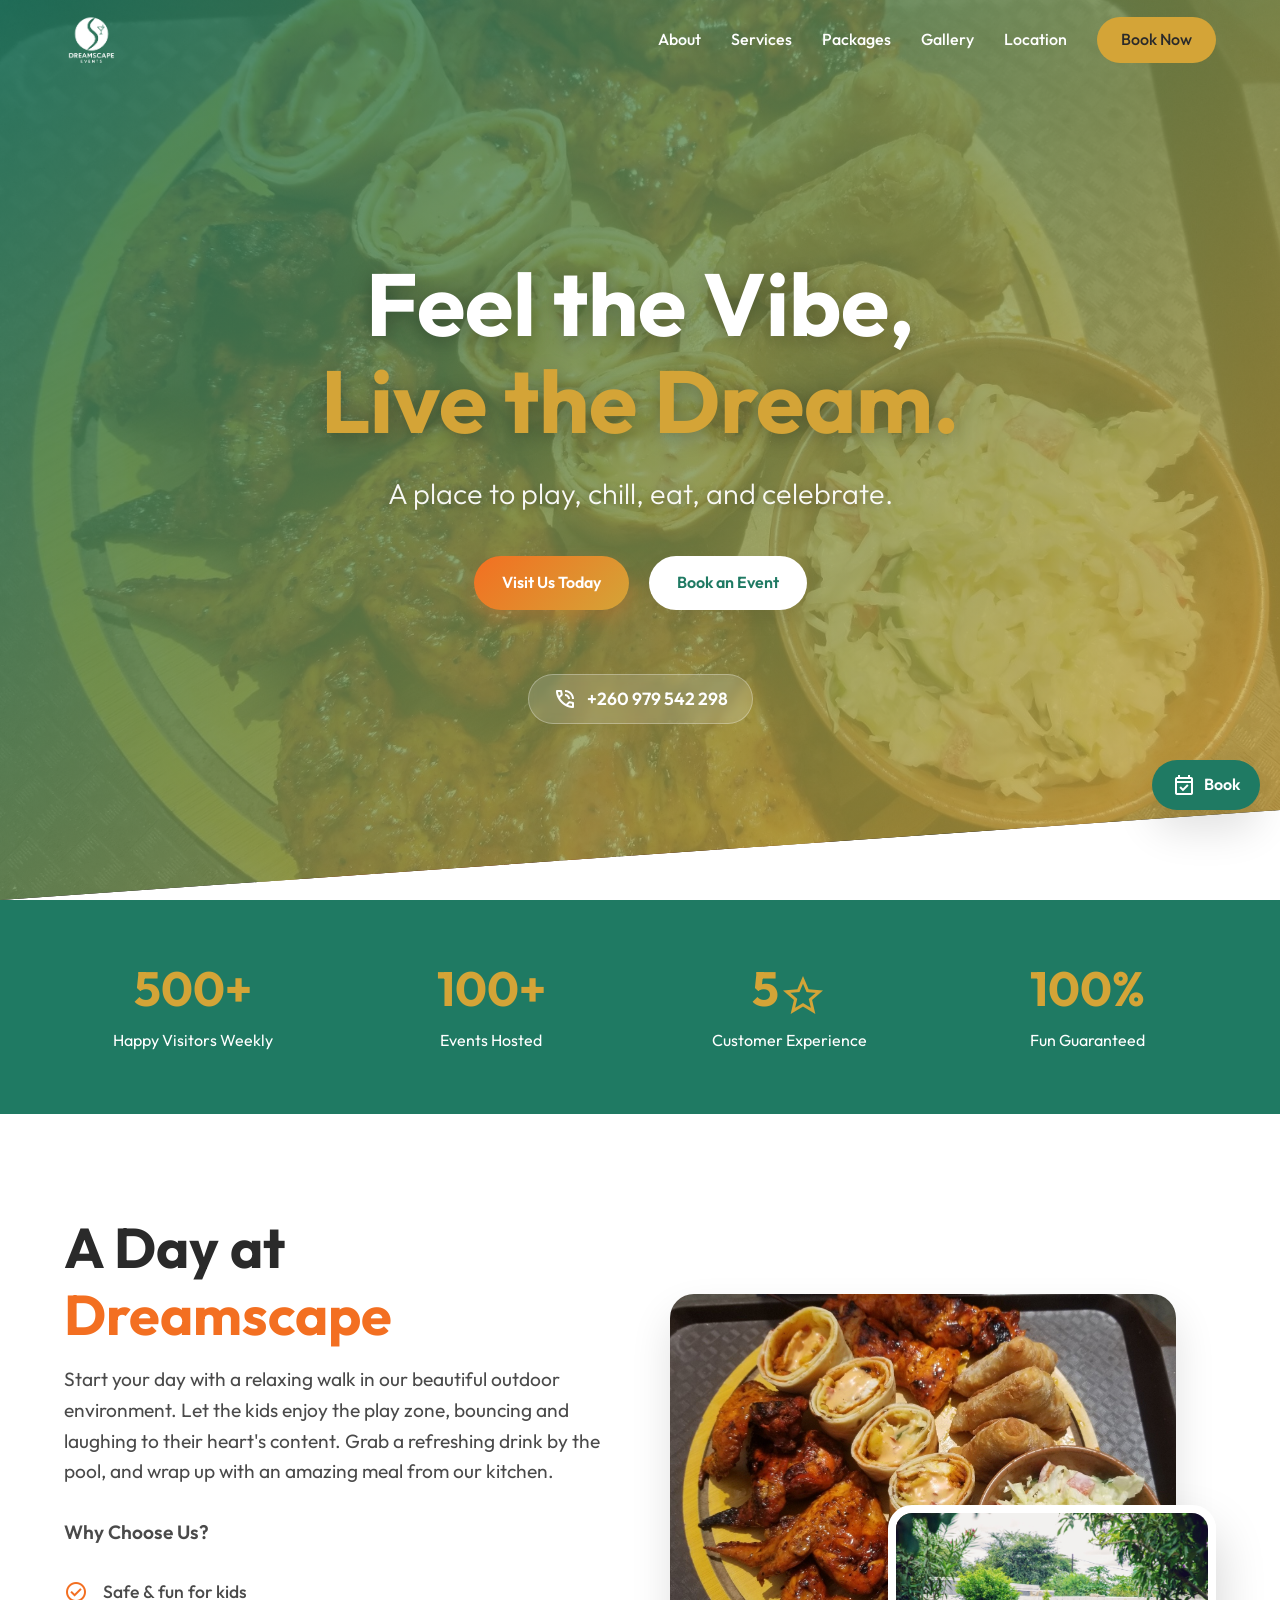
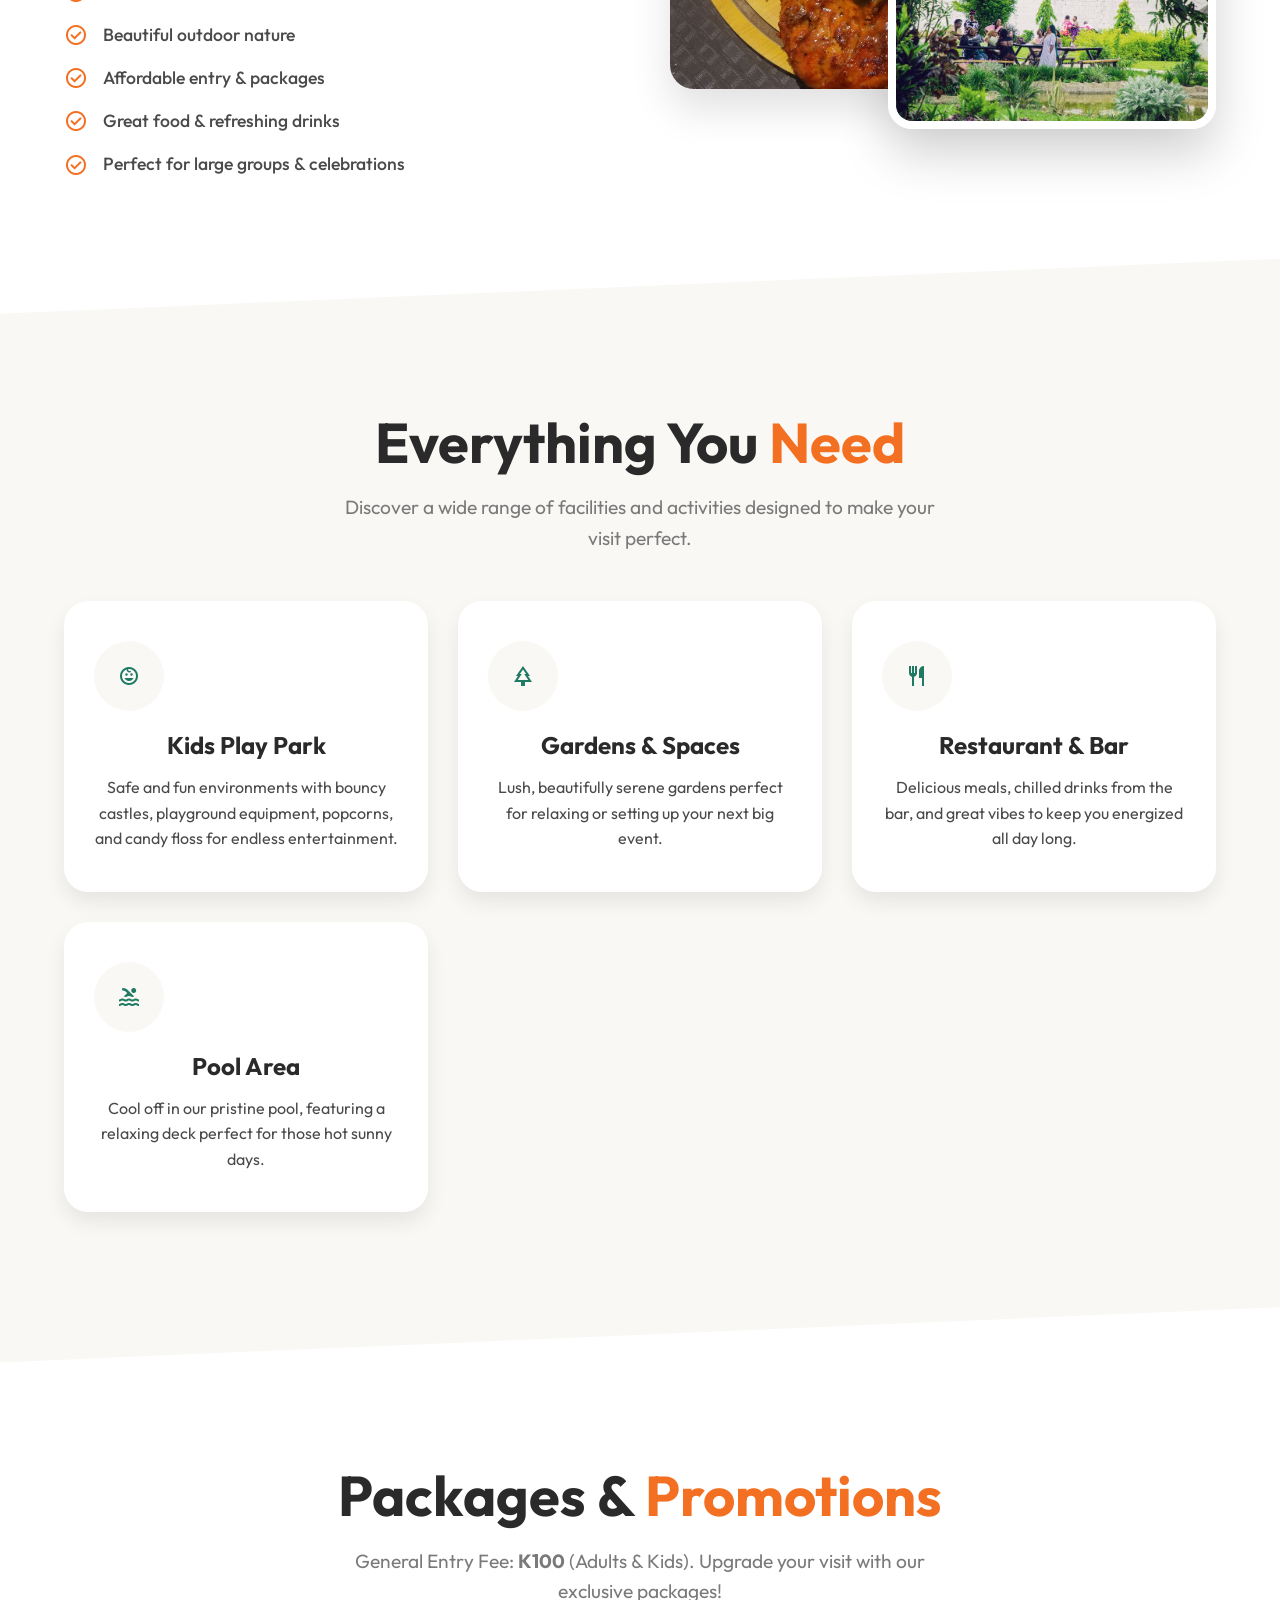
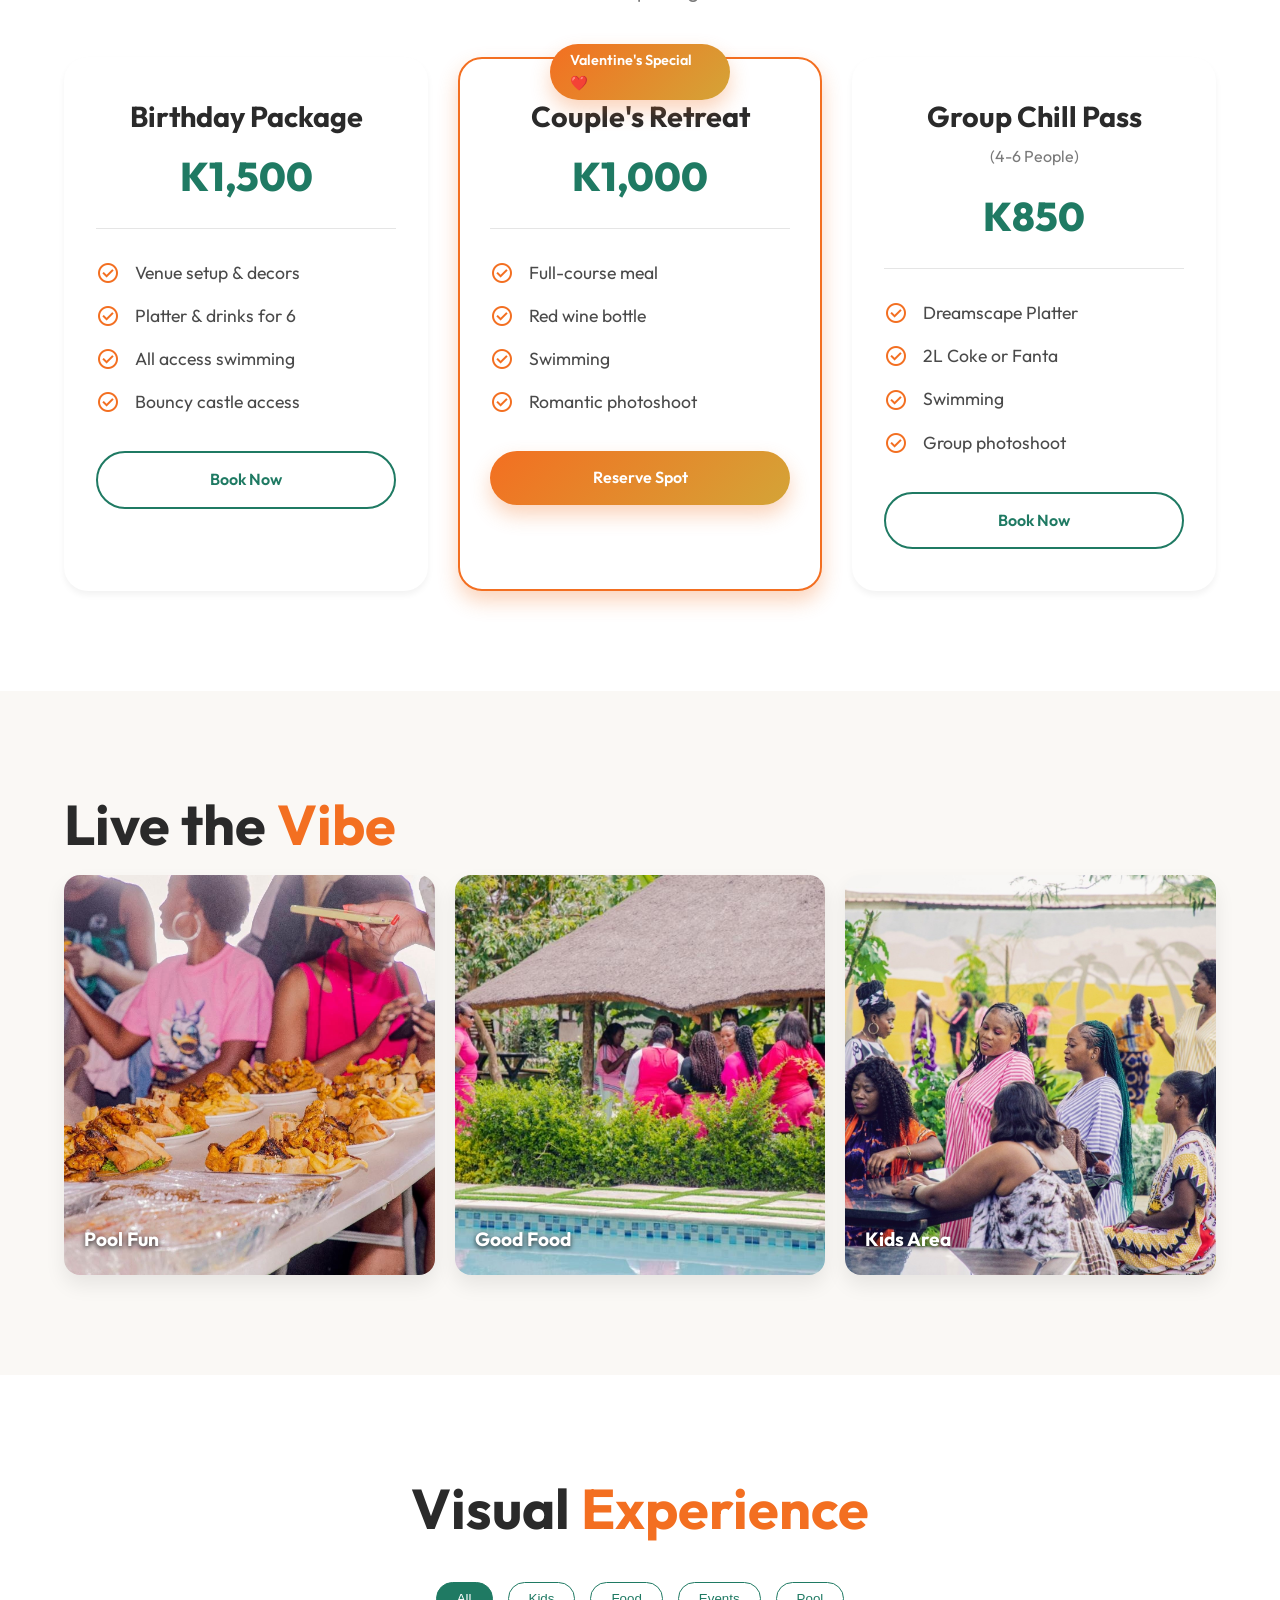
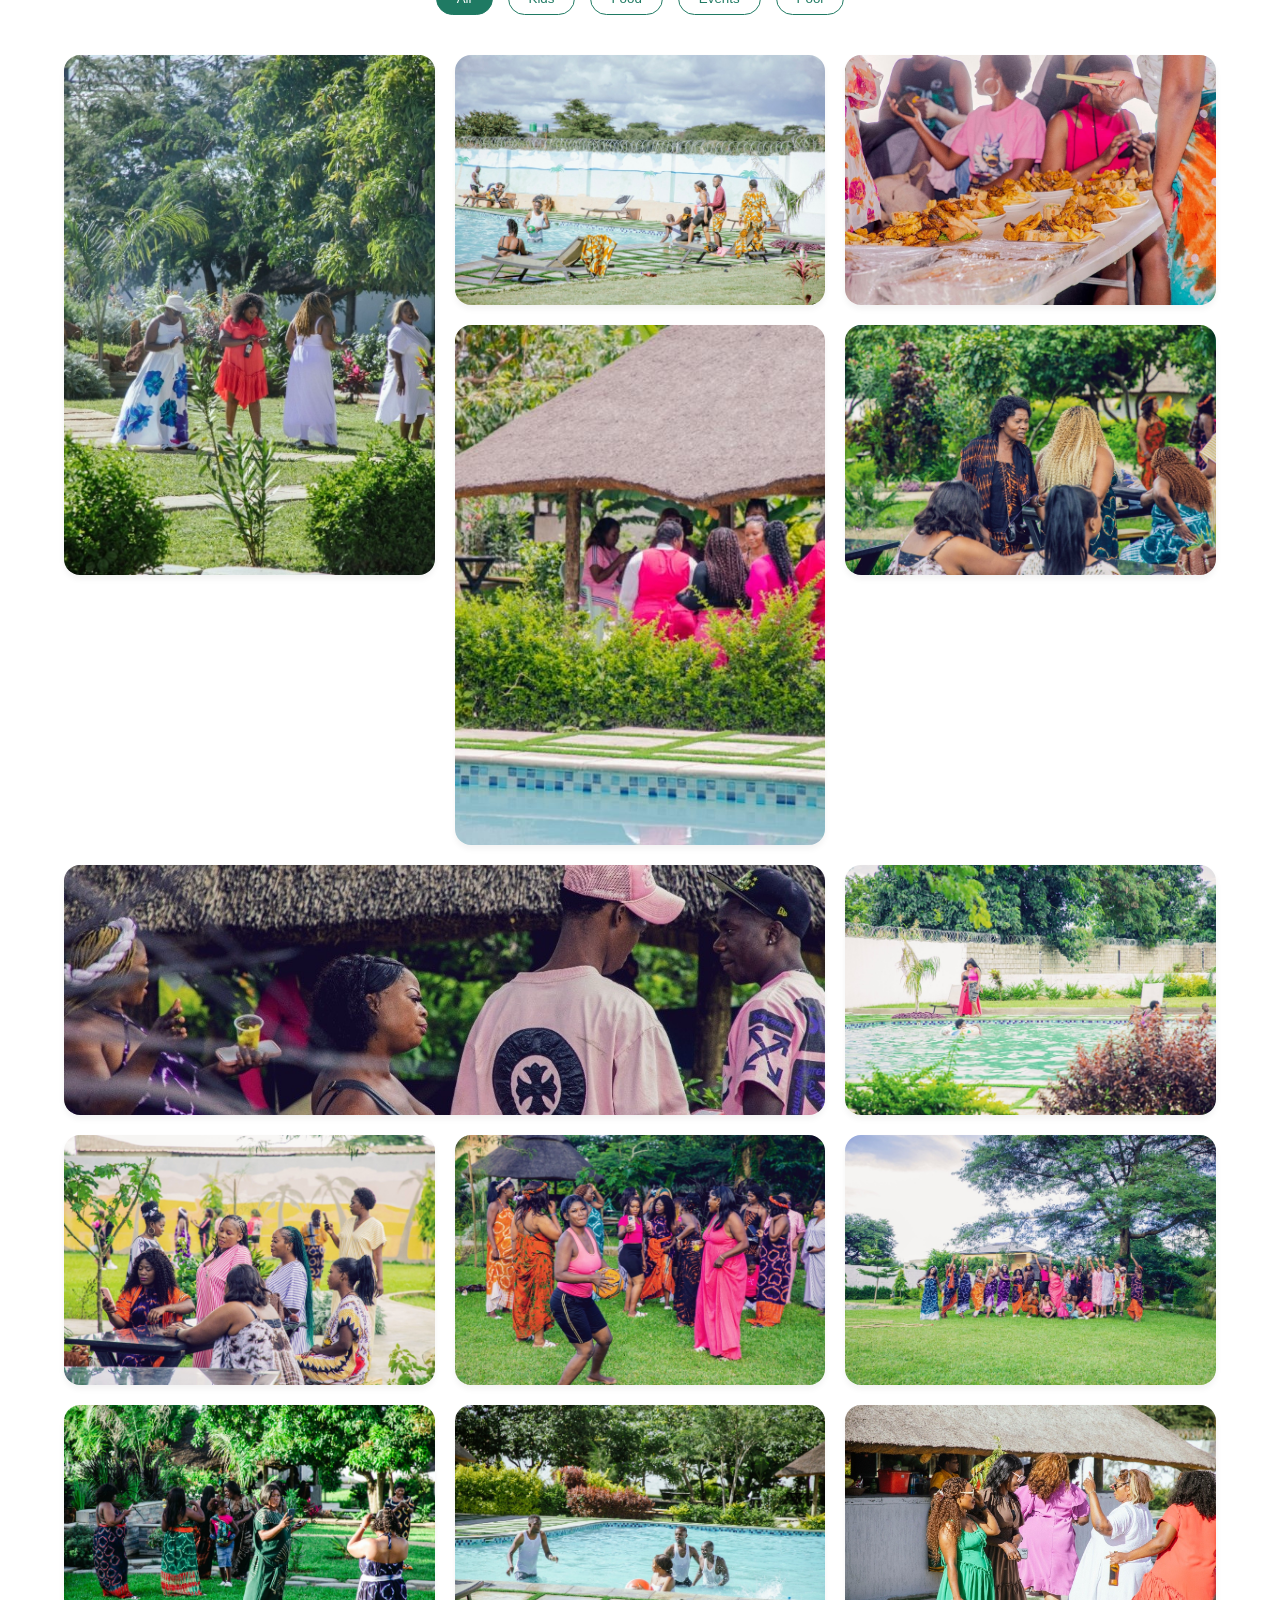
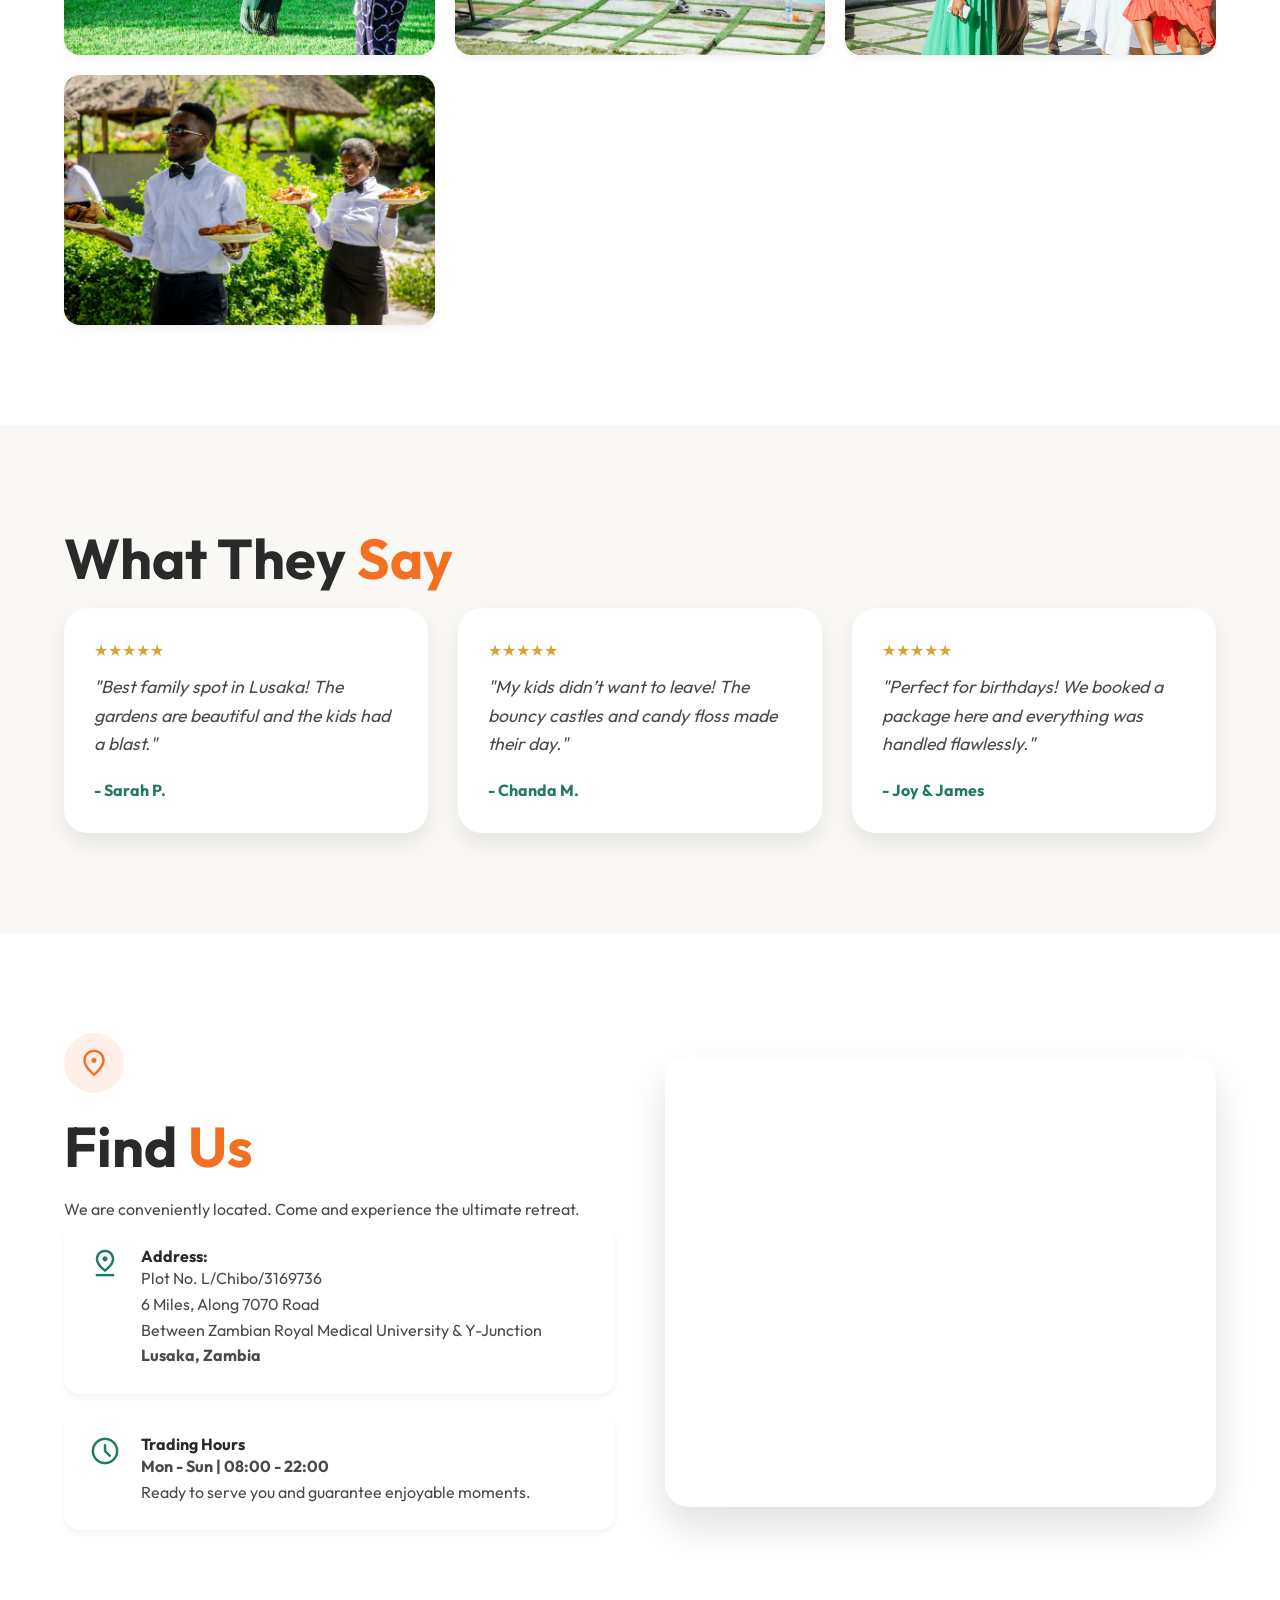
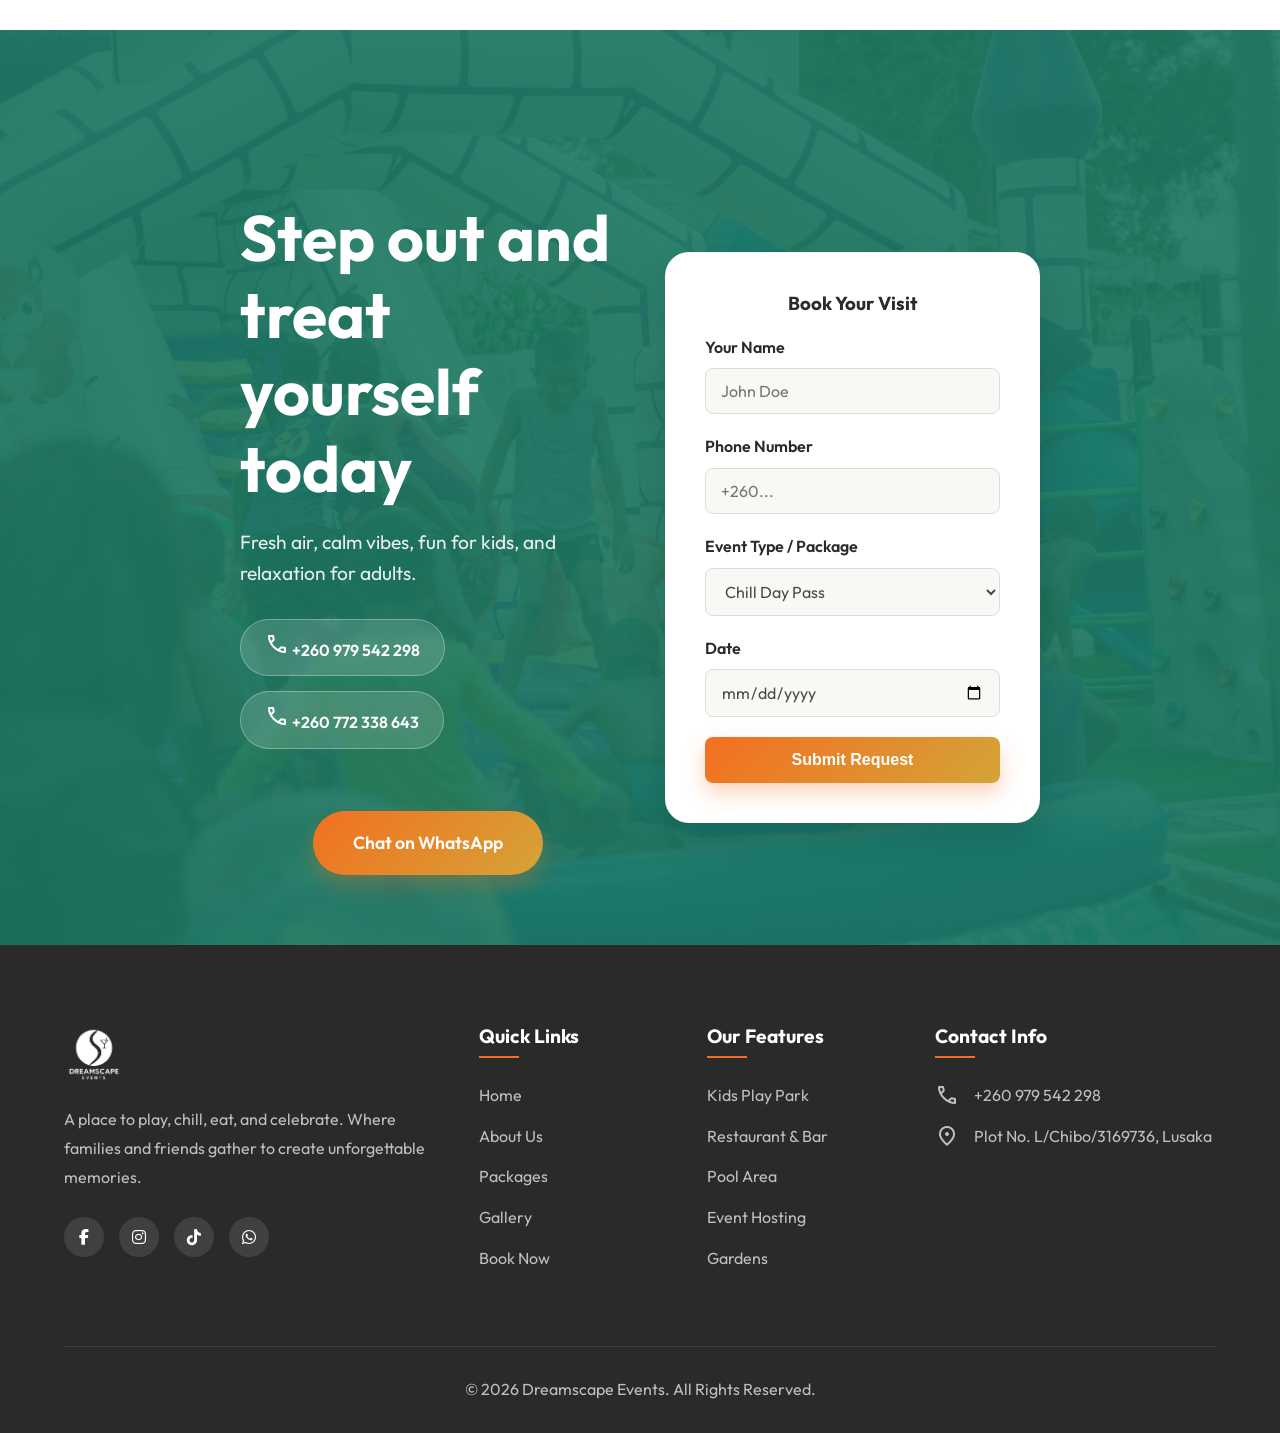
==== commit f75788c5: "feat: replace hero video with image slider, update logo, and add new gallery assets" ====
--- a/index.html
+++ b/index.html
@@ -21,18 +21,12 @@
     <header class="navbar" id="navbar">
         <div class="container nav-container">
             <a href="#" class="logo">
-                <span class="logo-icon"><span class="material-symbols-outlined">eco</span></span>
-                Dreamscape<span class="highlight">Events</span>
+                <img src="Assets/logo.png" alt="Dreamscape Events Logo" class="logo-img">
             </a>
             
-            <div style="display: flex; gap: 15px; align-items: center;">
-                <button id="themeToggle" class="theme-toggle" aria-label="Toggle Dark Mode">
-                    <span class="material-symbols-outlined">dark_mode</span>
-                </button>
-                <button class="nav-toggle" id="navToggle" aria-label="Toggle navigation">
-                    <span class="material-symbols-outlined">menu</span>
-                </button>
-            </div>
+            <button class="nav-toggle" id="navToggle" aria-label="Toggle navigation">
+                <span class="material-symbols-outlined">menu</span>
+            </button>
 
             <nav class="nav-links" id="navLinks">
                 <a href="#about" class="nav-link">About</a>
@@ -45,11 +39,15 @@
         </div>
     </header>
 
-    <!-- Hero Section with Video Background -->
+    <!-- Hero Section with Image Slider -->
     <section class="hero" id="home">
-        <video autoplay muted loop playsinline class="hero-video">
-            <source src="https://assets.mixkit.co/videos/preview/mixkit-swimming-in-a-pool-with-a-blue-bottom-1349-large.mp4" type="video/mp4">
-        </video>
+        <!-- Background Slider -->
+        <div class="hero-slider">
+            <div class="slide active" style="background-image: url('Assets/668914773_122127458655062541_3525115175218048860_n.jpg');"></div>
+            <div class="slide" style="background-image: url('Assets/668911959_122127081399062541_8490819301266956437_n.jpg');"></div>
+            <div class="slide" style="background-image: url('Assets/669849424_122127458253062541_1959290481140301703_n.jpg');"></div>
+            <div class="slide" style="background-image: url('Assets/667886465_122127081441062541_4094577422667160929_n.jpg');"></div>
+        </div>
         <div class="hero-overlay"></div>
         <div class="container hero-content reveal">
             <h1 class="hero-title">Feel the Vibe,<br><span class="highlight-text">Live the Dream.</span></h1>
@@ -213,21 +211,15 @@
             <h2 class="section-title has-text-centered mb-3">Live the <span class="highlight-text">Vibe</span></h2>
             <div class="reels-grid">
                 <div class="reel-wrapper shadow-lg rounded-xl">
-                    <video autoplay muted loop playsinline>
-                        <source src="https://assets.mixkit.co/videos/preview/mixkit-playing-with-water-in-the-pool-186-large.mp4" type="video/mp4">
-                    </video>
+                    <img src="Assets/three.jpg" alt="Pool Fun">
                     <div class="reel-overlay">Pool Fun</div>
                 </div>
                 <div class="reel-wrapper shadow-lg rounded-xl">
-                    <video autoplay muted loop playsinline>
-                        <source src="https://assets.mixkit.co/videos/preview/mixkit-friends-toasting-with-beer-around-a-table-4171-large.mp4" type="video/mp4">
-                    </video>
+                    <img src="Assets/four.jpg" alt="Good Food">
                     <div class="reel-overlay">Good Food</div>
                 </div>
                 <div class="reel-wrapper shadow-lg rounded-xl">
-                    <video autoplay muted loop playsinline>
-                        <source src="https://assets.mixkit.co/videos/preview/mixkit-happy-kids-running-in-a-park-243-large.mp4" type="video/mp4">
-                    </video>
+                    <img src="Assets/eight.jpg" alt="Kids Area">
                     <div class="reel-overlay">Kids Area</div>
                 </div>
             </div>
@@ -249,29 +241,61 @@
             </div>
             
             <div class="gallery-masonry" id="gallery-container">
-                <div class="gallery-item reveal fade-up" data-category="kids" style="transition-delay: 0.1s">
-                    <img src="Assets/656156506_122125149963062541_1354086785535521955_n.jpg" alt="Kids Playing">
+                <div class="gallery-item reveal fade-up" data-category="events">
+                    <img src="Assets/one.jpg" alt="Beautiful Spaces">
+                    <div class="gallery-overlay"><span>Events</span></div>
+                </div>
+                <div class="gallery-item reveal fade-up" data-category="kids">
+                    <img src="Assets/two.jpg" alt="Kids at Play">
+                    <div class="gallery-overlay"><span>Kids Fun</span></div>
+                </div>
+                <div class="gallery-item reveal fade-up" data-category="pool">
+                    <img src="Assets/three.jpg" alt="Pool Area">
+                    <div class="gallery-overlay"><span>Pool Day</span></div>
+                </div>
+                <div class="gallery-item reveal fade-up" data-category="food">
+                    <img src="Assets/four.jpg" alt="Food and Drinks">
+                    <div class="gallery-overlay"><span>Food & Drinks</span></div>
+                </div>
+                <div class="gallery-item reveal fade-up" data-category="events">
+                    <img src="Assets/five.jpg" alt="Garden Setups">
+                    <div class="gallery-overlay"><span>Garden Setups</span></div>
+                </div>
+                <div class="gallery-item reveal fade-up" data-category="kids">
+                    <img src="Assets/six.jpg" alt="Kids Activities">
+                    <div class="gallery-overlay"><span>Playground</span></div>
+                </div>
+                <div class="gallery-item reveal fade-up" data-category="pool">
+                    <img src="Assets/seven.jpg" alt="Pool Fun">
+                    <div class="gallery-overlay"><span>Water Fun</span></div>
+                </div>
+                <div class="gallery-item reveal fade-up" data-category="kids">
+                    <img src="Assets/eight.jpg" alt="Kids Playing">
                     <div class="gallery-overlay"><span>Kids Playing</span></div>
                 </div>
-                <div class="gallery-item reveal fade-up" data-category="events" style="transition-delay: 0.2s">
-                    <img src="Assets/656762922_122125150203062541_8575580031261551940_n.jpg" alt="Garden Setups">
-                    <div class="gallery-overlay"><span>Garden Setups</span></div>
-                </div>
-                <div class="gallery-item reveal fade-up" data-category="kids" style="transition-delay: 0.3s">
-                    <img src="Assets/667886465_122127081441062541_4094577422667160929_n.jpg" alt="Bouncy Castles">
-                    <div class="gallery-overlay"><span>Bouncy Castles</span></div>
-                </div>
-                <div class="gallery-item reveal fade-up" data-category="food" style="transition-delay: 0.4s">
-                    <img src="Assets/668205512_122127081531062541_4664016781778917573_n.jpg" alt="Food & Drinks">
-                    <div class="gallery-overlay"><span>Food & Drinks</span></div>
-                </div>
-                <div class="gallery-item reveal fade-up" data-category="pool" style="transition-delay: 0.5s">
-                    <img src="Assets/668568362_122127081321062541_245736115682372772_n.jpg" alt="Pool Fun">
-                    <div class="gallery-overlay"><span>Pool Fun</span></div>
-                </div>
-                <div class="gallery-item reveal fade-up" data-category="events" style="transition-delay: 0.6s">
-                    <img src="Assets/669425172_122127458499062541_550682186824300236_n.jpg" alt="Beautiful Spaces">
-                    <div class="gallery-overlay"><span>Beautiful Events</span></div>
+                <div class="gallery-item reveal fade-up" data-category="events">
+                    <img src="Assets/nine.jpg" alt="Event Setups">
+                    <div class="gallery-overlay"><span>Moments</span></div>
+                </div>
+                <div class="gallery-item reveal fade-up" data-category="food">
+                    <img src="Assets/ten.jpg" alt="Special Treats">
+                    <div class="gallery-overlay"><span>Treats</span></div>
+                </div>
+                <div class="gallery-item reveal fade-up" data-category="pool">
+                    <img src="Assets/eleven.jpg" alt="Making a Splash">
+                    <div class="gallery-overlay"><span>Splash</span></div>
+                </div>
+                <div class="gallery-item reveal fade-up" data-category="events">
+                    <img src="Assets/twelve.jpg" alt="Beautiful Event">
+                    <div class="gallery-overlay"><span>Memories</span></div>
+                </div>
+                <div class="gallery-item reveal fade-up" data-category="kids">
+                    <img src="Assets/thirteen.jpg" alt="Family Fun">
+                    <div class="gallery-overlay"><span>Family Time</span></div>
+                </div>
+                <div class="gallery-item reveal fade-up" data-category="food">
+                    <img src="Assets/fourteen.jpg" alt="Delicious Food">
+                    <div class="gallery-overlay"><span>Delicious</span></div>
                 </div>
             </div>
         </div>
@@ -393,8 +417,7 @@
             <div class="footer-grid">
                 <div class="footer-brand">
                     <a href="#" class="logo footer-logo">
-                        <span class="logo-icon"><span class="material-symbols-outlined">eco</span></span>
-                        Dreamscape<span class="highlight">Events</span>
+                        <img src="Assets/logo.png" alt="Dreamscape Events Logo" class="logo-img">
                     </a>
                     <p class="footer-desc">A place to play, chill, eat, and celebrate. Where families and friends gather to create unforgettable memories.</p>
                     <div class="social-links">
--- a/style.css
+++ b/style.css
@@ -233,34 +233,25 @@
 }
 
 .logo {
-    font-size: 1.8rem;
-    font-weight: 800;
-    color: var(--clr-white);
-    display: flex;
-    align-items: center;
-    gap: 8px;
-    letter-spacing: -0.5px;
-}
-
-.navbar.scrolled .logo {
-    color: var(--clr-deep-green);
-}
-
-.logo .highlight {
-    color: var(--clr-golden-yellow);
-}
-
-.navbar.scrolled .logo .highlight {
-    color: var(--clr-warm-orange);
-}
-
-.logo-icon {
-    font-size: 1.5rem;
-    color: var(--clr-golden-yellow);
-}
-
-.navbar.scrolled .logo-icon {
-    color: var(--clr-warm-orange);
+    display: flex;
+    align-items: center;
+}
+
+.logo-img {
+    height: 55px;
+    width: auto;
+    object-fit: contain;
+    transition: var(--trans-normal);
+    filter: brightness(0) invert(1);
+}
+
+.navbar.scrolled .logo-img {
+    filter: none;
+}
+
+.footer-logo .logo-img {
+    height: 60px;
+    filter: brightness(0) invert(1);
 }
 
 .nav-links {
@@ -329,12 +320,39 @@
     display: flex;
     align-items: center;
     position: relative;
-    background-image: url('Assets/668914773_122127458655062541_3525115175218048860_n.jpg'); /* Garden setup */
+    clip-path: polygon(0 0, 100% 0, 100% 90%, 0 100%);
+    padding-top: var(--nav-height);
+    background-color: var(--clr-dark);
+    overflow: hidden;
+}
+
+/* Hero Slider */
+.hero-slider {
+    position: absolute;
+    top: 0;
+    left: 0;
+    width: 100%;
+    height: 100%;
+    z-index: 0;
+}
+
+.hero-slider .slide {
+    position: absolute;
+    top: 0;
+    left: 0;
+    width: 100%;
+    height: 100%;
     background-size: cover;
     background-position: center;
-    background-attachment: fixed;
-    clip-path: polygon(0 0, 100% 0, 100% 90%, 0 100%);
-    padding-top: var(--nav-height);
+    background-repeat: no-repeat;
+    opacity: 0;
+    transition: opacity 1.5s ease-in-out, transform 10s linear;
+    transform: scale(1.05);
+}
+
+.hero-slider .slide.active {
+    opacity: 1;
+    transform: scale(1);
 }
 
 .hero-overlay {
@@ -1128,49 +1146,6 @@
     transition: width 0.1s;
 }
 
-/* Dark Mode Variables */
-body.dark-mode {
-    --clr-white: #121212;
-    --clr-light-beige: #1a1a1a;
-    --clr-dark: #ffffff;
-    --clr-text: #cccccc;
-    --clr-text-light: #aaaaaa;
-}
-
-body.dark-mode .nav-links { background: var(--clr-light-beige); }
-
-.theme-toggle {
-    background: rgba(255, 255, 255, 0.2);
-    border: none;
-    color: var(--clr-white);
-    padding: 8px;
-    border-radius: 50%;
-    cursor: pointer;
-    font-size: 1.2rem;
-    display: flex;
-    align-items: center;
-    justify-content: center;
-    transition: var(--trans-normal);
-}
-.navbar.scrolled .theme-toggle {
-    color: var(--clr-dark);
-    background: rgba(0,0,0,0.05);
-}
-
-/* Hero Video */
-.hero-video {
-    position: absolute;
-    top: 0;
-    left: 0;
-    width: 100%;
-    height: 100%;
-    object-fit: cover;
-    z-index: 0;
-}
-body.dark-mode .hero-overlay {
-    background: linear-gradient(135deg, rgba(0,0,0,0.85) 0%, rgba(31,122,99,0.5) 100%);
-}
-
 /* Floating Book Now */
 .floating-book {
     position: fixed;
@@ -1220,7 +1195,6 @@
     padding: 30px;
     border-radius: var(--radius-lg);
     box-shadow: var(--shadow-md);
-    border-top: 4px solid var(--clr-warm-orange);
 }
 .testimonial-text {
     font-size: 1.1rem;
@@ -1333,8 +1307,12 @@
     height: 400px;
     box-shadow: var(--shadow-md);
 }
-.reel-wrapper video {
+.reel-wrapper video, .reel-wrapper img {
     width: 100%; height: 100%; object-fit: cover;
+    transition: transform 10s ease;
+}
+.reel-wrapper:hover img {
+    transform: scale(1.1);
 }
 .reel-overlay {
     position: absolute; bottom: 20px; left: 20px; color: white;
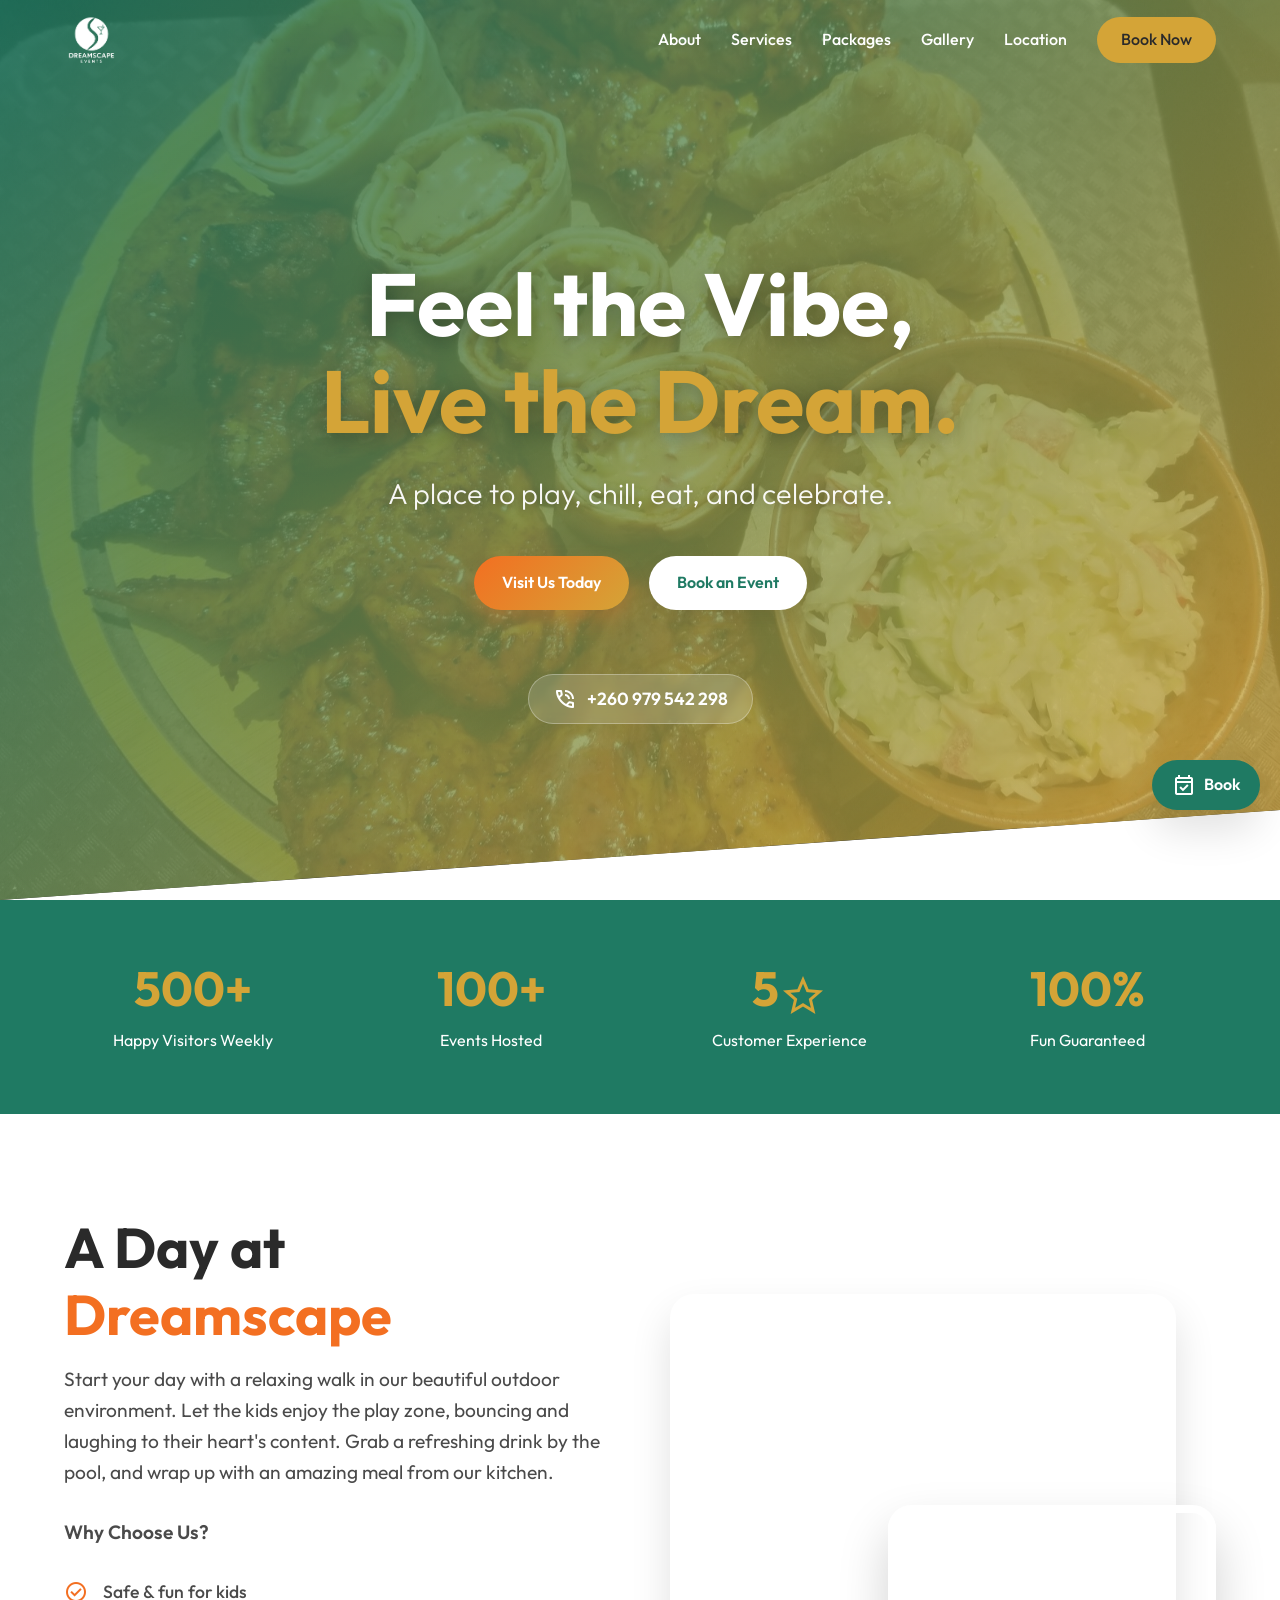
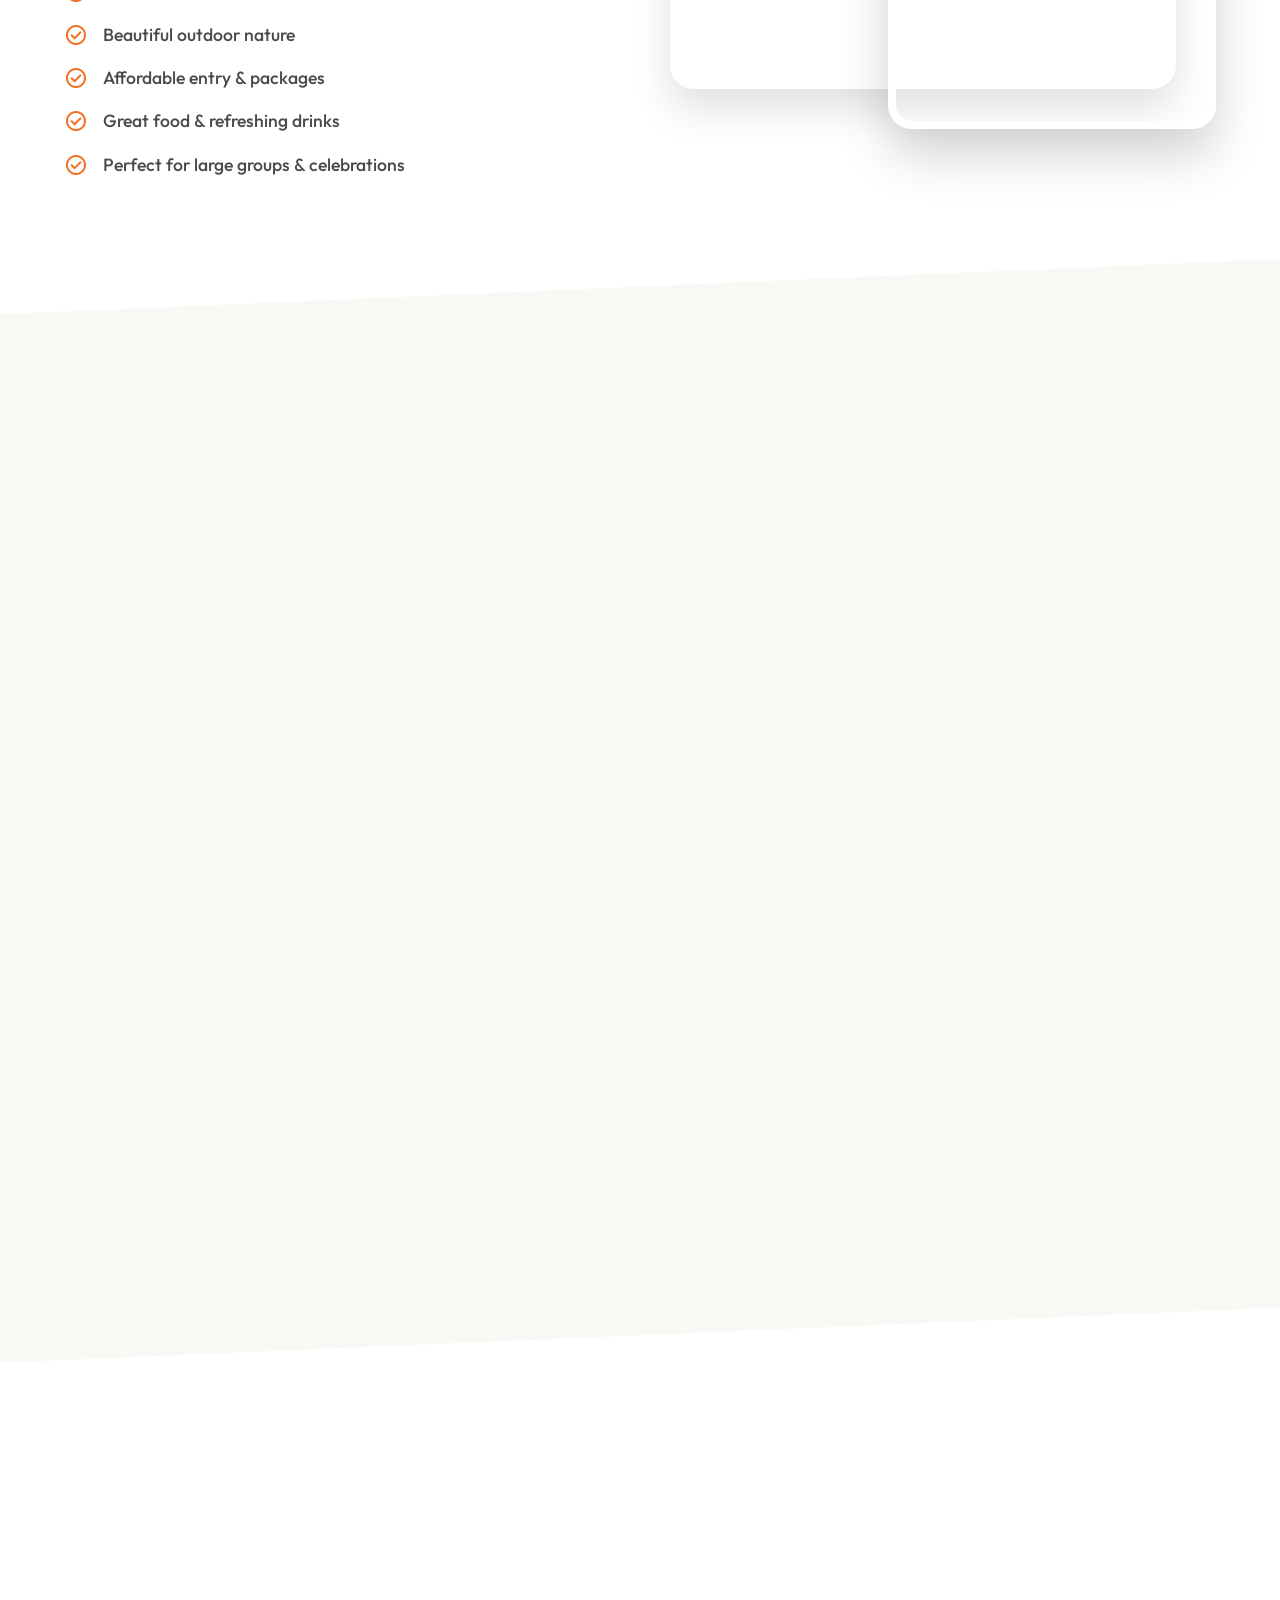
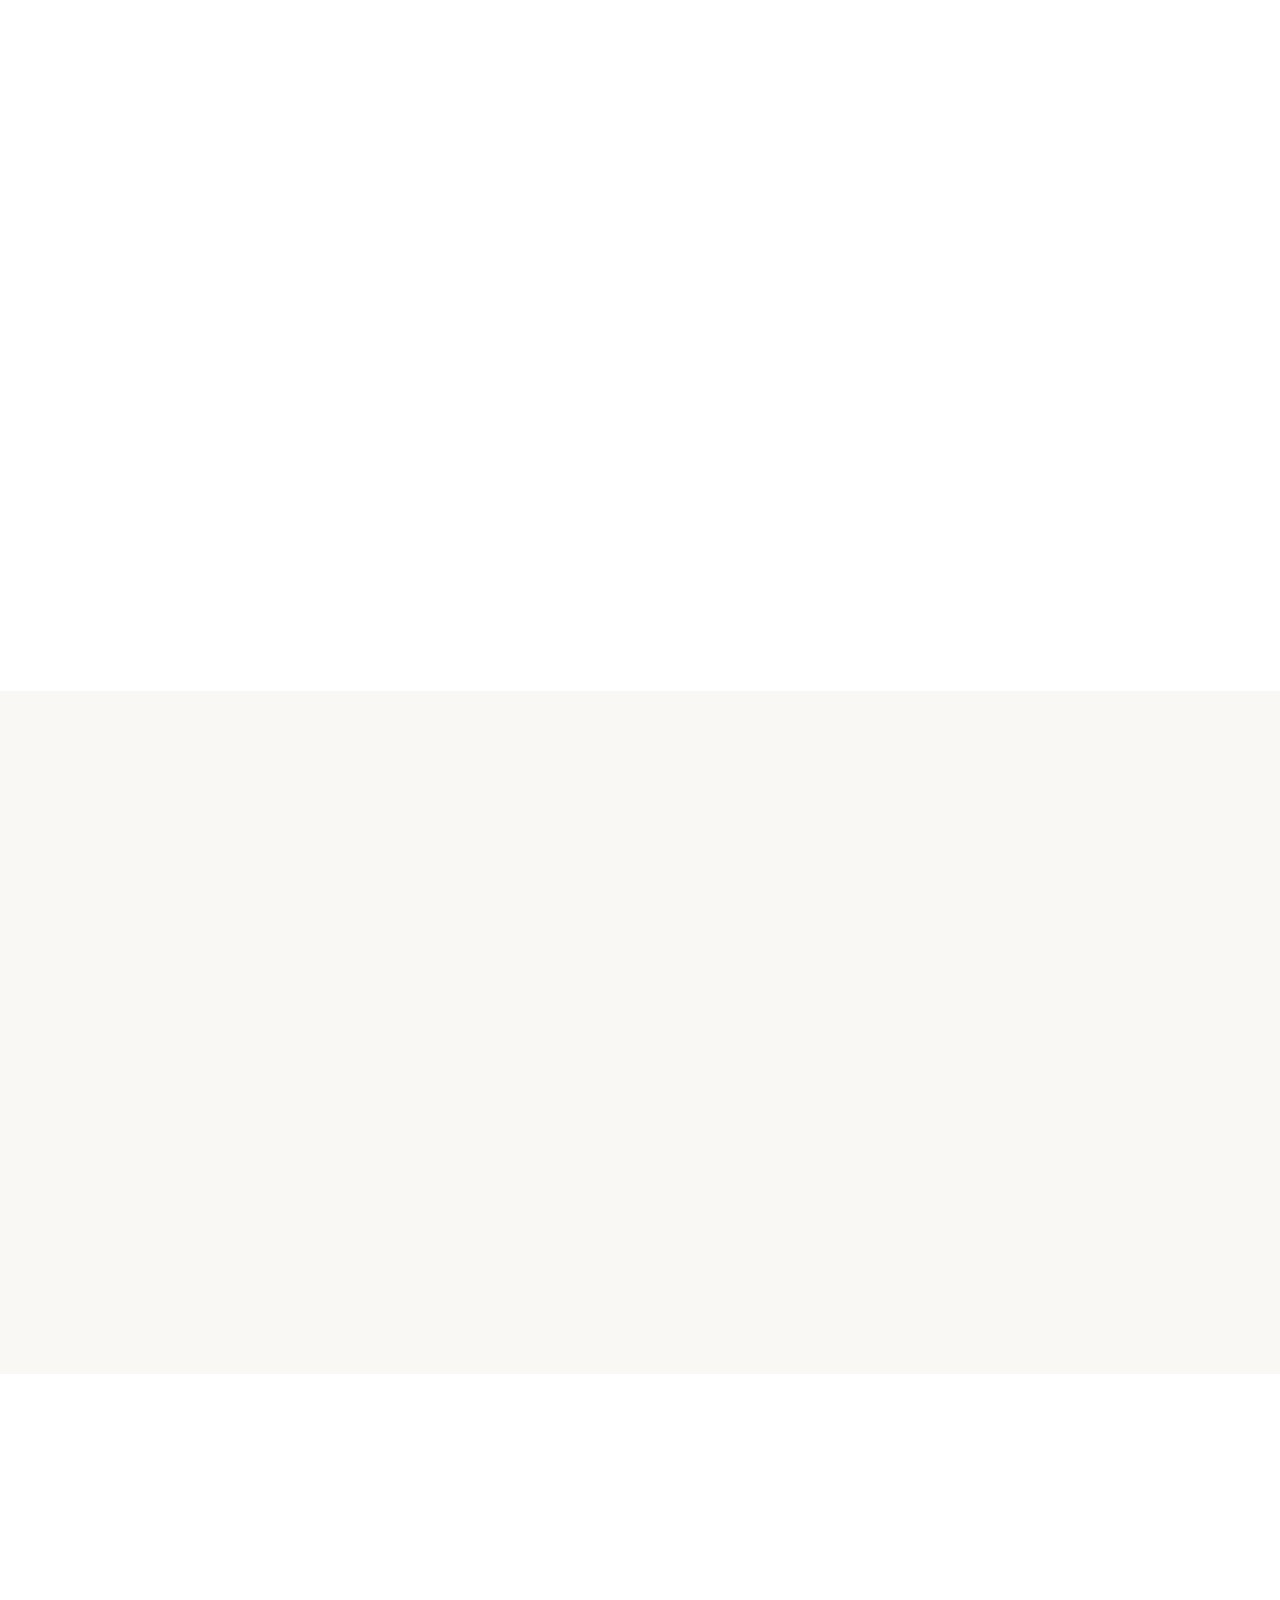
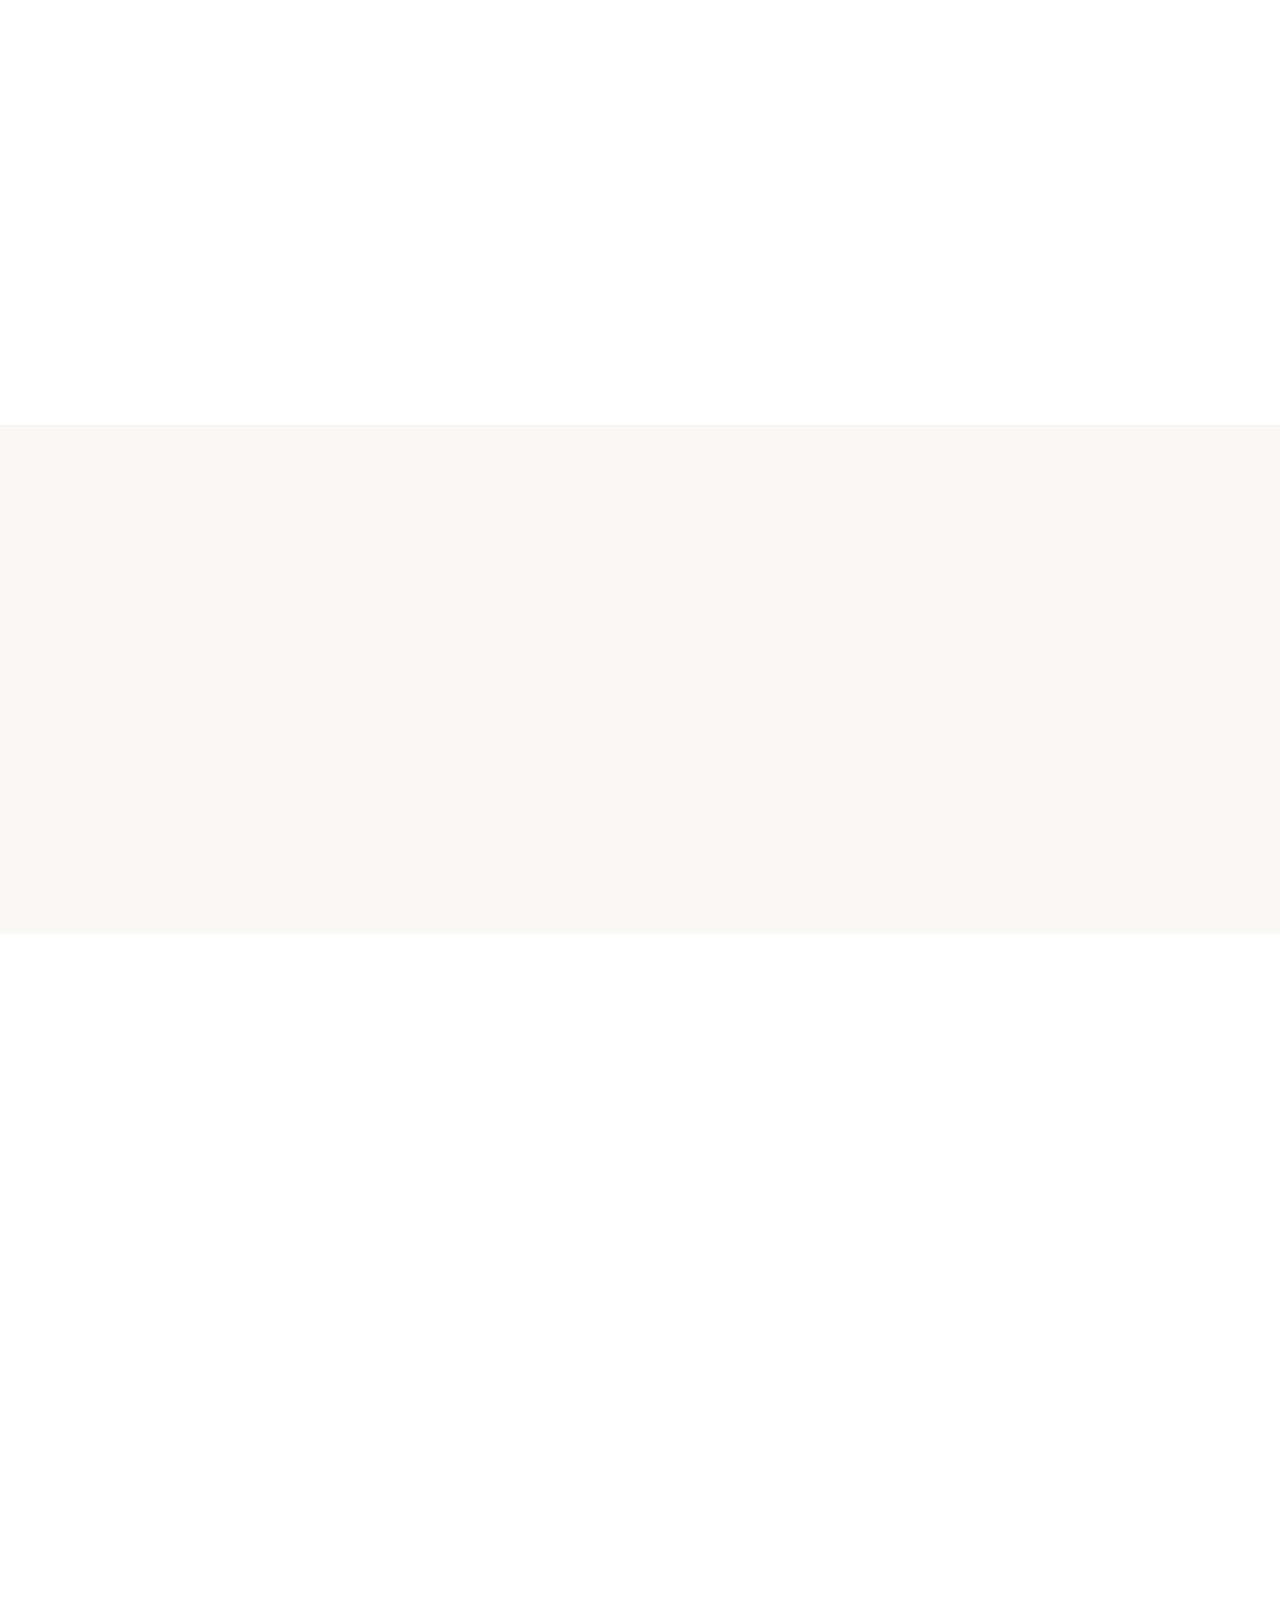
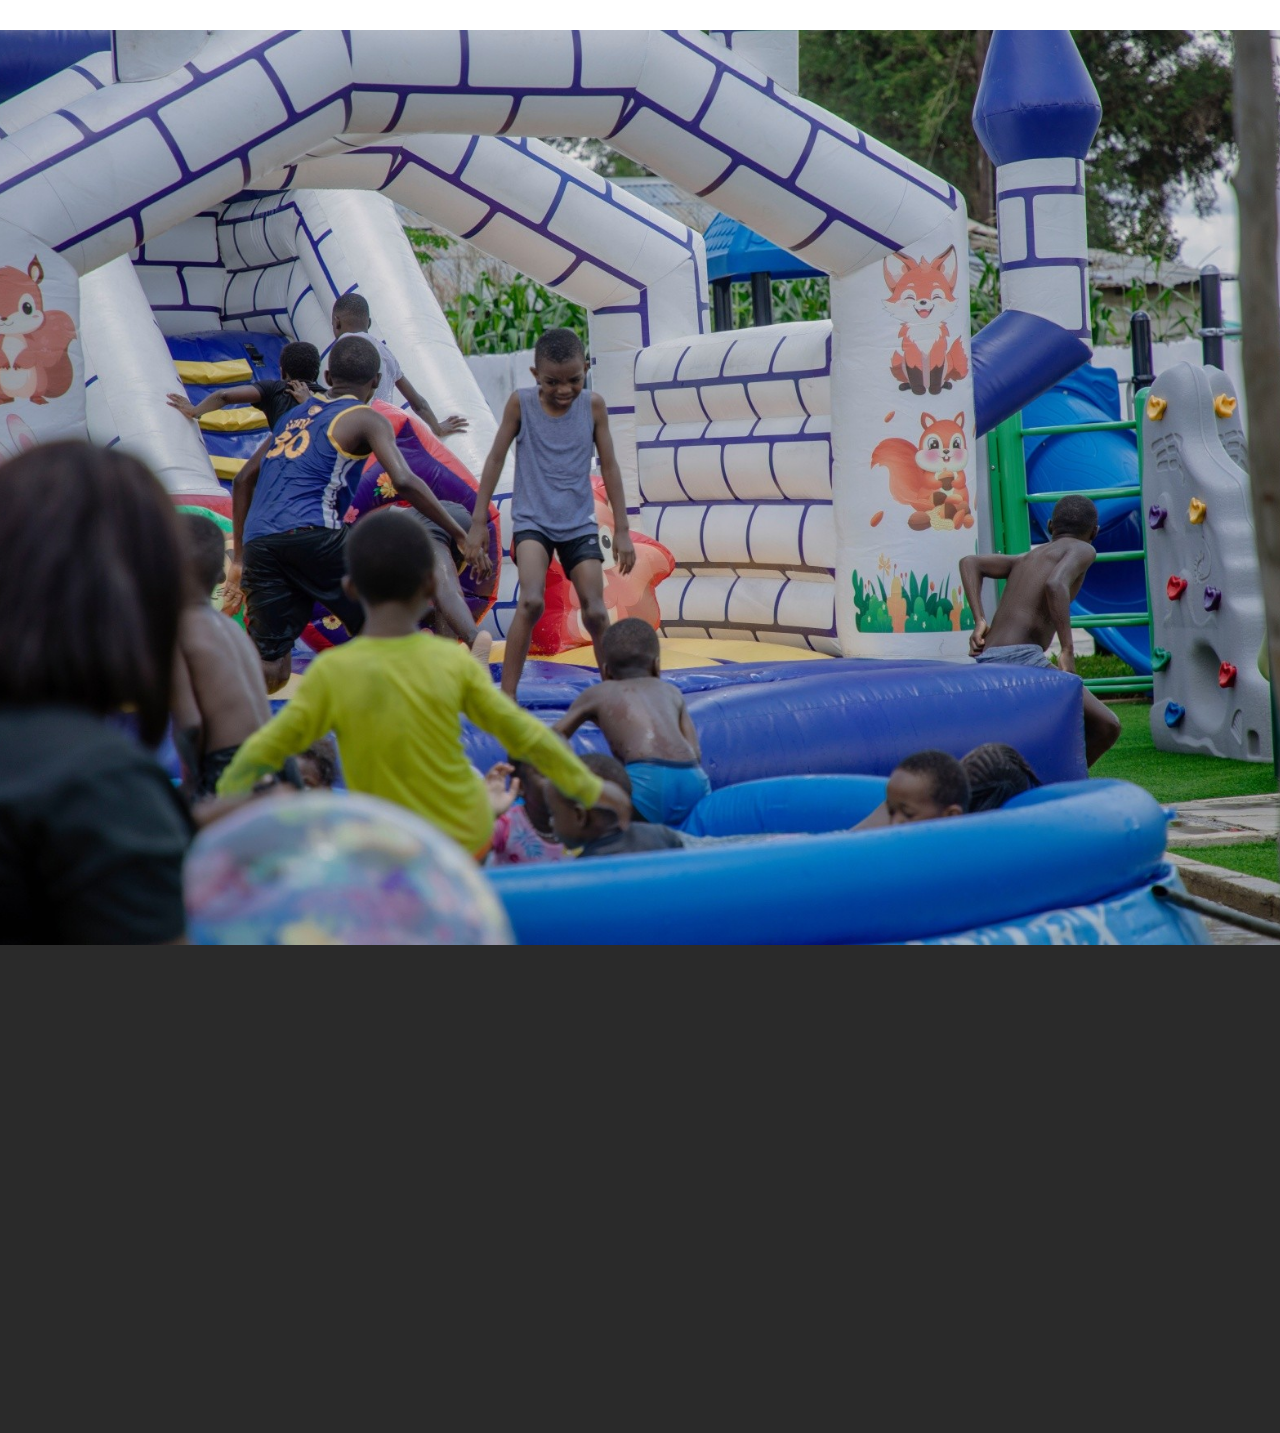
==== commit ff1997a4: "perf: optimize page load performance by implementing lazy loading for images, async font loading, an" ====
--- a/index.html
+++ b/index.html
@@ -5,13 +5,17 @@
     <meta name="viewport" content="width=device-width, initial-scale=1.0">
     <title>Dreamscape Events - Feel the Vibe, Live the Dream</title>
     <meta name="description" content="Dreamscape Events is where families and friends come together for fun, food, and unforgettable moments in Lusaka, Zambia. A place to play, chill, eat, and celebrate.">
-    <!-- Google Fonts -->
+    <!-- Preconnect to critical origins -->
     <link rel="preconnect" href="https://fonts.googleapis.com">
     <link rel="preconnect" href="https://fonts.gstatic.com" crossorigin>
+    <!-- Critical font - load normally -->
     <link href="https://fonts.googleapis.com/css2?family=Outfit:wght@300;400;500;600;700;800&display=swap" rel="stylesheet">
-    <link href="https://fonts.googleapis.com/css2?family=Material+Symbols+Outlined:opsz,wght,FILL,GRAD@20..48,100..700,0..1,-50..200" rel="stylesheet" />
-    <!-- FontAwesome -->
-    <link rel="stylesheet" href="https://cdnjs.cloudflare.com/ajax/libs/font-awesome/6.4.0/css/all.min.css">
+    <!-- Icon fonts - load asynchronously to avoid render-blocking -->
+    <link rel="preload" href="https://fonts.googleapis.com/css2?family=Material+Symbols+Outlined:opsz,wght,FILL,GRAD@20..48,100..700,0..1,-50..200" as="style" onload="this.onload=null;this.rel='stylesheet'">
+    <noscript><link href="https://fonts.googleapis.com/css2?family=Material+Symbols+Outlined:opsz,wght,FILL,GRAD@20..48,100..700,0..1,-50..200" rel="stylesheet"></noscript>
+    <!-- FontAwesome - load asynchronously -->
+    <link rel="preload" href="https://cdnjs.cloudflare.com/ajax/libs/font-awesome/6.4.0/css/all.min.css" as="style" onload="this.onload=null;this.rel='stylesheet'">
+    <noscript><link rel="stylesheet" href="https://cdnjs.cloudflare.com/ajax/libs/font-awesome/6.4.0/css/all.min.css"></noscript>
     <link rel="stylesheet" href="style.css">
 </head>
 <body>
@@ -21,7 +25,7 @@
     <header class="navbar" id="navbar">
         <div class="container nav-container">
             <a href="#" class="logo">
-                <img src="Assets/logo.png" alt="Dreamscape Events Logo" class="logo-img">
+                <img src="Assets/logo.png" alt="Dreamscape Events Logo" class="logo-img" fetchpriority="high">
             </a>
             
             <button class="nav-toggle" id="navToggle" aria-label="Toggle navigation">
@@ -105,8 +109,8 @@
                 </div>
                 <div class="about-image reveal fade-right">
                     <div class="image-card-group">
-                        <img src="Assets/668914773_122127458655062541_3525115175218048860_n.jpg" alt="Dreamscape Garden" class="img-main">
-                        <img src="Assets/669849424_122127458253062541_1959290481140301703_n.jpg" alt="Enjoying Food" class="img-overlay">
+                        <img src="Assets/668914773_122127458655062541_3525115175218048860_n.jpg" alt="Dreamscape Garden" class="img-main" loading="lazy" decoding="async">
+                        <img src="Assets/669849424_122127458253062541_1959290481140301703_n.jpg" alt="Enjoying Food" class="img-overlay" loading="lazy" decoding="async">
                     </div>
                 </div>
             </div>
@@ -211,15 +215,15 @@
             <h2 class="section-title has-text-centered mb-3">Live the <span class="highlight-text">Vibe</span></h2>
             <div class="reels-grid">
                 <div class="reel-wrapper shadow-lg rounded-xl">
-                    <img src="Assets/three.jpg" alt="Pool Fun">
+                    <img src="Assets/three.jpg" alt="Pool Fun" loading="lazy" decoding="async">
                     <div class="reel-overlay">Pool Fun</div>
                 </div>
                 <div class="reel-wrapper shadow-lg rounded-xl">
-                    <img src="Assets/four.jpg" alt="Good Food">
+                    <img src="Assets/four.jpg" alt="Good Food" loading="lazy" decoding="async">
                     <div class="reel-overlay">Good Food</div>
                 </div>
                 <div class="reel-wrapper shadow-lg rounded-xl">
-                    <img src="Assets/eight.jpg" alt="Kids Area">
+                    <img src="Assets/eight.jpg" alt="Kids Area" loading="lazy" decoding="async">
                     <div class="reel-overlay">Kids Area</div>
                 </div>
             </div>
@@ -242,59 +246,59 @@
             
             <div class="gallery-masonry" id="gallery-container">
                 <div class="gallery-item reveal fade-up" data-category="events">
-                    <img src="Assets/one.jpg" alt="Beautiful Spaces">
+                    <img src="Assets/one.jpg" alt="Beautiful Spaces" loading="lazy" decoding="async">
                     <div class="gallery-overlay"><span>Events</span></div>
                 </div>
                 <div class="gallery-item reveal fade-up" data-category="kids">
-                    <img src="Assets/two.jpg" alt="Kids at Play">
+                    <img src="Assets/two.jpg" alt="Kids at Play" loading="lazy" decoding="async">
                     <div class="gallery-overlay"><span>Kids Fun</span></div>
                 </div>
                 <div class="gallery-item reveal fade-up" data-category="pool">
-                    <img src="Assets/three.jpg" alt="Pool Area">
+                    <img src="Assets/three.jpg" alt="Pool Area" loading="lazy" decoding="async">
                     <div class="gallery-overlay"><span>Pool Day</span></div>
                 </div>
                 <div class="gallery-item reveal fade-up" data-category="food">
-                    <img src="Assets/four.jpg" alt="Food and Drinks">
+                    <img src="Assets/four.jpg" alt="Food and Drinks" loading="lazy" decoding="async">
                     <div class="gallery-overlay"><span>Food & Drinks</span></div>
                 </div>
                 <div class="gallery-item reveal fade-up" data-category="events">
-                    <img src="Assets/five.jpg" alt="Garden Setups">
+                    <img src="Assets/five.jpg" alt="Garden Setups" loading="lazy" decoding="async">
                     <div class="gallery-overlay"><span>Garden Setups</span></div>
                 </div>
                 <div class="gallery-item reveal fade-up" data-category="kids">
-                    <img src="Assets/six.jpg" alt="Kids Activities">
+                    <img src="Assets/six.jpg" alt="Kids Activities" loading="lazy" decoding="async">
                     <div class="gallery-overlay"><span>Playground</span></div>
                 </div>
                 <div class="gallery-item reveal fade-up" data-category="pool">
-                    <img src="Assets/seven.jpg" alt="Pool Fun">
+                    <img src="Assets/seven.jpg" alt="Pool Fun" loading="lazy" decoding="async">
                     <div class="gallery-overlay"><span>Water Fun</span></div>
                 </div>
                 <div class="gallery-item reveal fade-up" data-category="kids">
-                    <img src="Assets/eight.jpg" alt="Kids Playing">
+                    <img src="Assets/eight.jpg" alt="Kids Playing" loading="lazy" decoding="async">
                     <div class="gallery-overlay"><span>Kids Playing</span></div>
                 </div>
                 <div class="gallery-item reveal fade-up" data-category="events">
-                    <img src="Assets/nine.jpg" alt="Event Setups">
+                    <img src="Assets/nine.jpg" alt="Event Setups" loading="lazy" decoding="async">
                     <div class="gallery-overlay"><span>Moments</span></div>
                 </div>
                 <div class="gallery-item reveal fade-up" data-category="food">
-                    <img src="Assets/ten.jpg" alt="Special Treats">
+                    <img src="Assets/ten.jpg" alt="Special Treats" loading="lazy" decoding="async">
                     <div class="gallery-overlay"><span>Treats</span></div>
                 </div>
                 <div class="gallery-item reveal fade-up" data-category="pool">
-                    <img src="Assets/eleven.jpg" alt="Making a Splash">
+                    <img src="Assets/eleven.jpg" alt="Making a Splash" loading="lazy" decoding="async">
                     <div class="gallery-overlay"><span>Splash</span></div>
                 </div>
                 <div class="gallery-item reveal fade-up" data-category="events">
-                    <img src="Assets/twelve.jpg" alt="Beautiful Event">
+                    <img src="Assets/twelve.jpg" alt="Beautiful Event" loading="lazy" decoding="async">
                     <div class="gallery-overlay"><span>Memories</span></div>
                 </div>
                 <div class="gallery-item reveal fade-up" data-category="kids">
-                    <img src="Assets/thirteen.jpg" alt="Family Fun">
+                    <img src="Assets/thirteen.jpg" alt="Family Fun" loading="lazy" decoding="async">
                     <div class="gallery-overlay"><span>Family Time</span></div>
                 </div>
                 <div class="gallery-item reveal fade-up" data-category="food">
-                    <img src="Assets/fourteen.jpg" alt="Delicious Food">
+                    <img src="Assets/fourteen.jpg" alt="Delicious Food" loading="lazy" decoding="async">
                     <div class="gallery-overlay"><span>Delicious</span></div>
                 </div>
             </div>
@@ -319,7 +323,7 @@
                 </div>
                 <div class="testimonial-card">
                     <div class="stars">★★★★★</div>
-                    <p class="testimonial-text">"My kids didn’t want to leave! The bouncy castles and candy floss made their day."</p>
+                    <p class="testimonial-text">"My kids didn't want to leave! The bouncy castles and candy floss made their day."</p>
                     <p class="testimonial-author">- Chanda M.</p>
                 </div>
                 <div class="testimonial-card">
@@ -361,7 +365,7 @@
                     </div>
                 </div>
                 <div class="location-map reveal fade-right map-container">
-                    <iframe src="https://maps.google.com/maps?q=lusaka&t=&z=13&ie=UTF8&iwloc=&output=embed" width="100%" height="100%" style="border:0;" allowfullscreen="" loading="lazy" referrerpolicy="no-referrer-when-downgrade"></iframe>
+                    <iframe data-src="https://maps.google.com/maps?q=lusaka&t=&z=13&ie=UTF8&iwloc=&output=embed" width="100%" height="100%" style="border:0;" allowfullscreen="" loading="lazy" referrerpolicy="no-referrer-when-downgrade"></iframe>
                 </div>
             </div>
         </div>
@@ -417,7 +421,7 @@
             <div class="footer-grid">
                 <div class="footer-brand">
                     <a href="#" class="logo footer-logo">
-                        <img src="Assets/logo.png" alt="Dreamscape Events Logo" class="logo-img">
+                        <img src="Assets/logo.png" alt="Dreamscape Events Logo" class="logo-img" loading="lazy" decoding="async">
                     </a>
                     <p class="footer-desc">A place to play, chill, eat, and celebrate. Where families and friends gather to create unforgettable memories.</p>
                     <div class="social-links">
@@ -481,7 +485,7 @@
         </div>
     </div>
 
-    <!-- Scripts -->
-    <script src="script.js"></script>
+    <!-- Scripts - deferred to avoid blocking rendering -->
+    <script src="script.js" defer></script>
 </body>
 </html>
--- a/style.css
+++ b/style.css
@@ -1094,9 +1094,12 @@
     }
     
     .navbar { background: var(--clr-white); }
-    .logo { color: var(--clr-deep-green); }
-    .logo-icon { color: var(--clr-warm-orange); }
     .nav-toggle { color: var(--clr-dark); }
+    
+    /* Logo must show original colors on mobile since navbar is always white */
+    .logo-img {
+        filter: none;
+    }
     
     .hero-title { font-size: 2.5rem; }
     
@@ -1318,3 +1321,40 @@
     position: absolute; bottom: 20px; left: 20px; color: white;
     font-weight: bold; font-size: 1.2rem; text-shadow: 0 2px 5px rgba(0,0,0,0.8);
 }
+
+/* ===== Performance Optimizations ===== */
+
+/* Skip rendering of offscreen sections until they scroll into view */
+.about,
+.services,
+.packages,
+.reels,
+.gallery,
+.testimonials,
+.location,
+.final-cta,
+.footer {
+    content-visibility: auto;
+    contain-intrinsic-size: auto 600px;
+}
+
+/* GPU-accelerate animated elements */
+.hero-slider .slide,
+.reveal,
+.service-card,
+.package-card,
+.gallery-item img,
+.reel-wrapper img {
+    will-change: transform, opacity;
+}
+
+/* Optimize image rendering for faster paint */
+img {
+    image-rendering: auto;
+    content-visibility: auto;
+}
+
+/* Remove will-change after animation completes to free GPU memory */
+.reveal.active {
+    will-change: auto;
+}
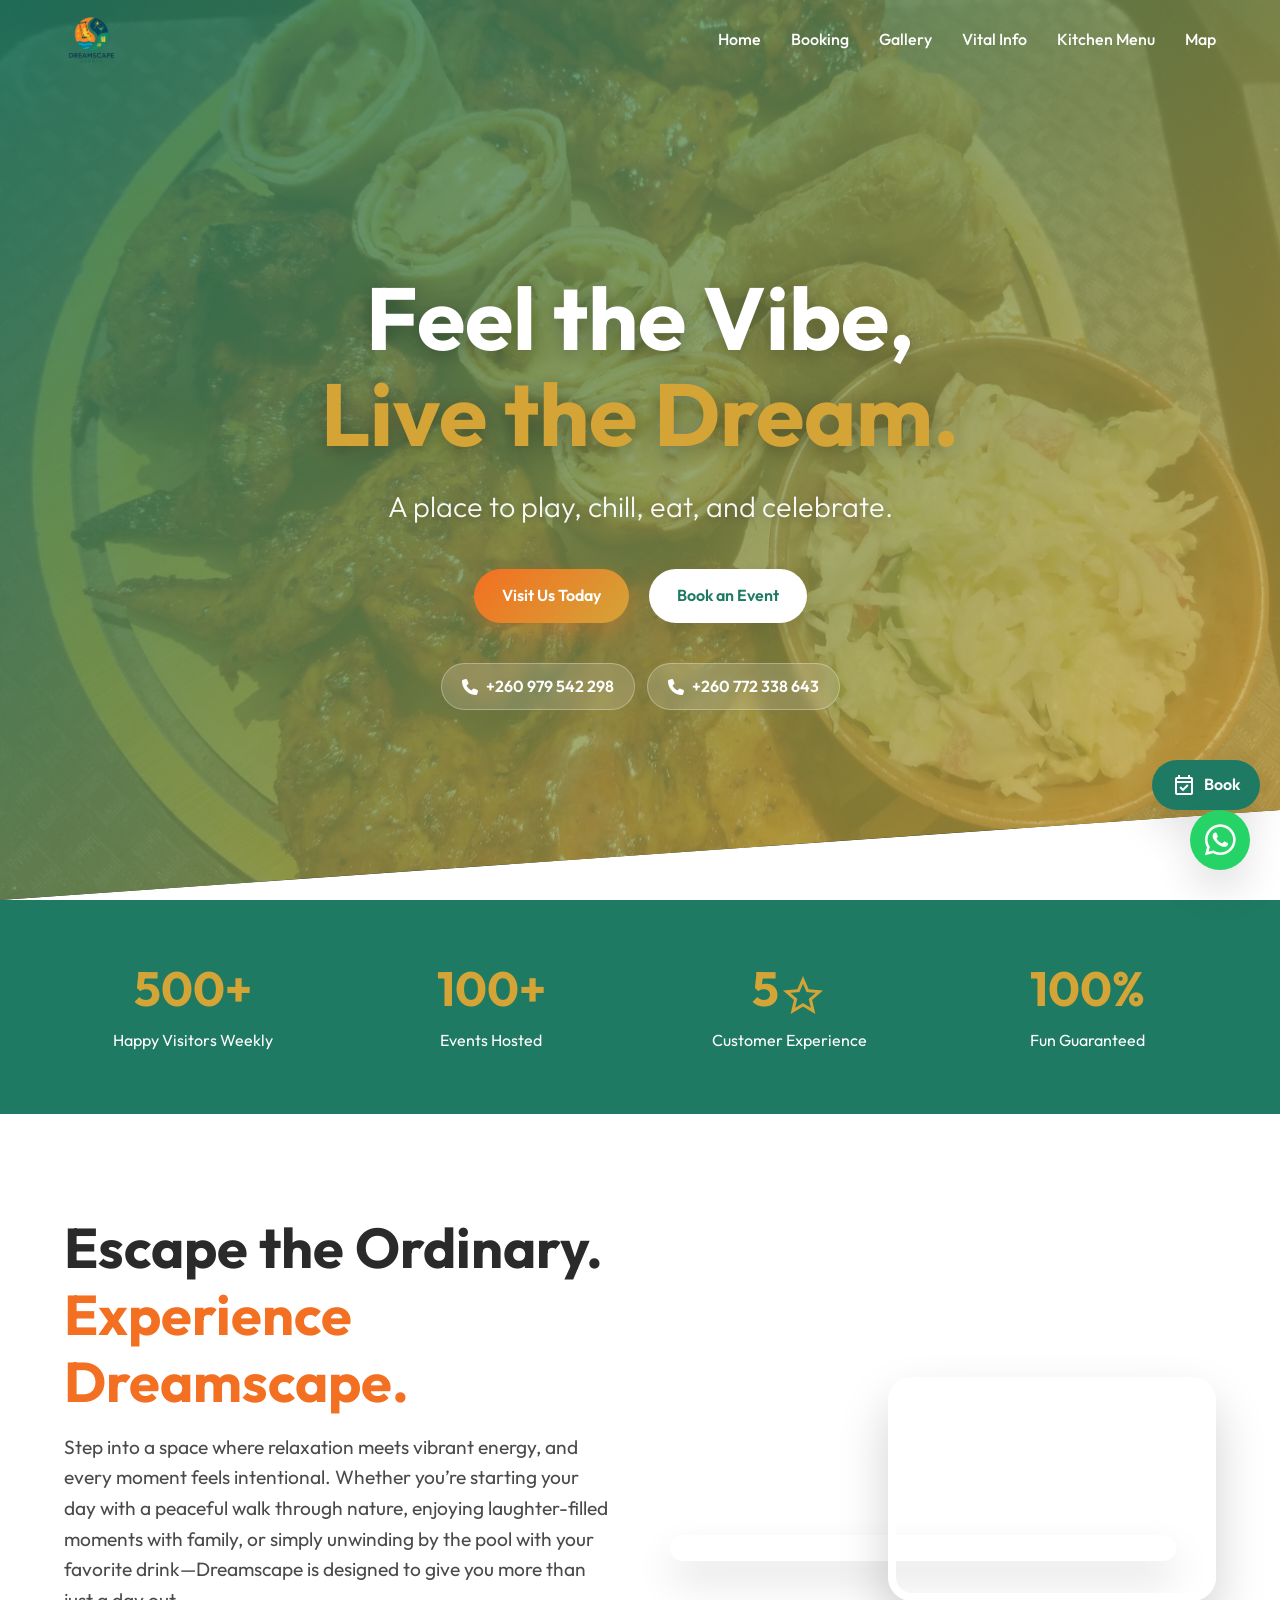
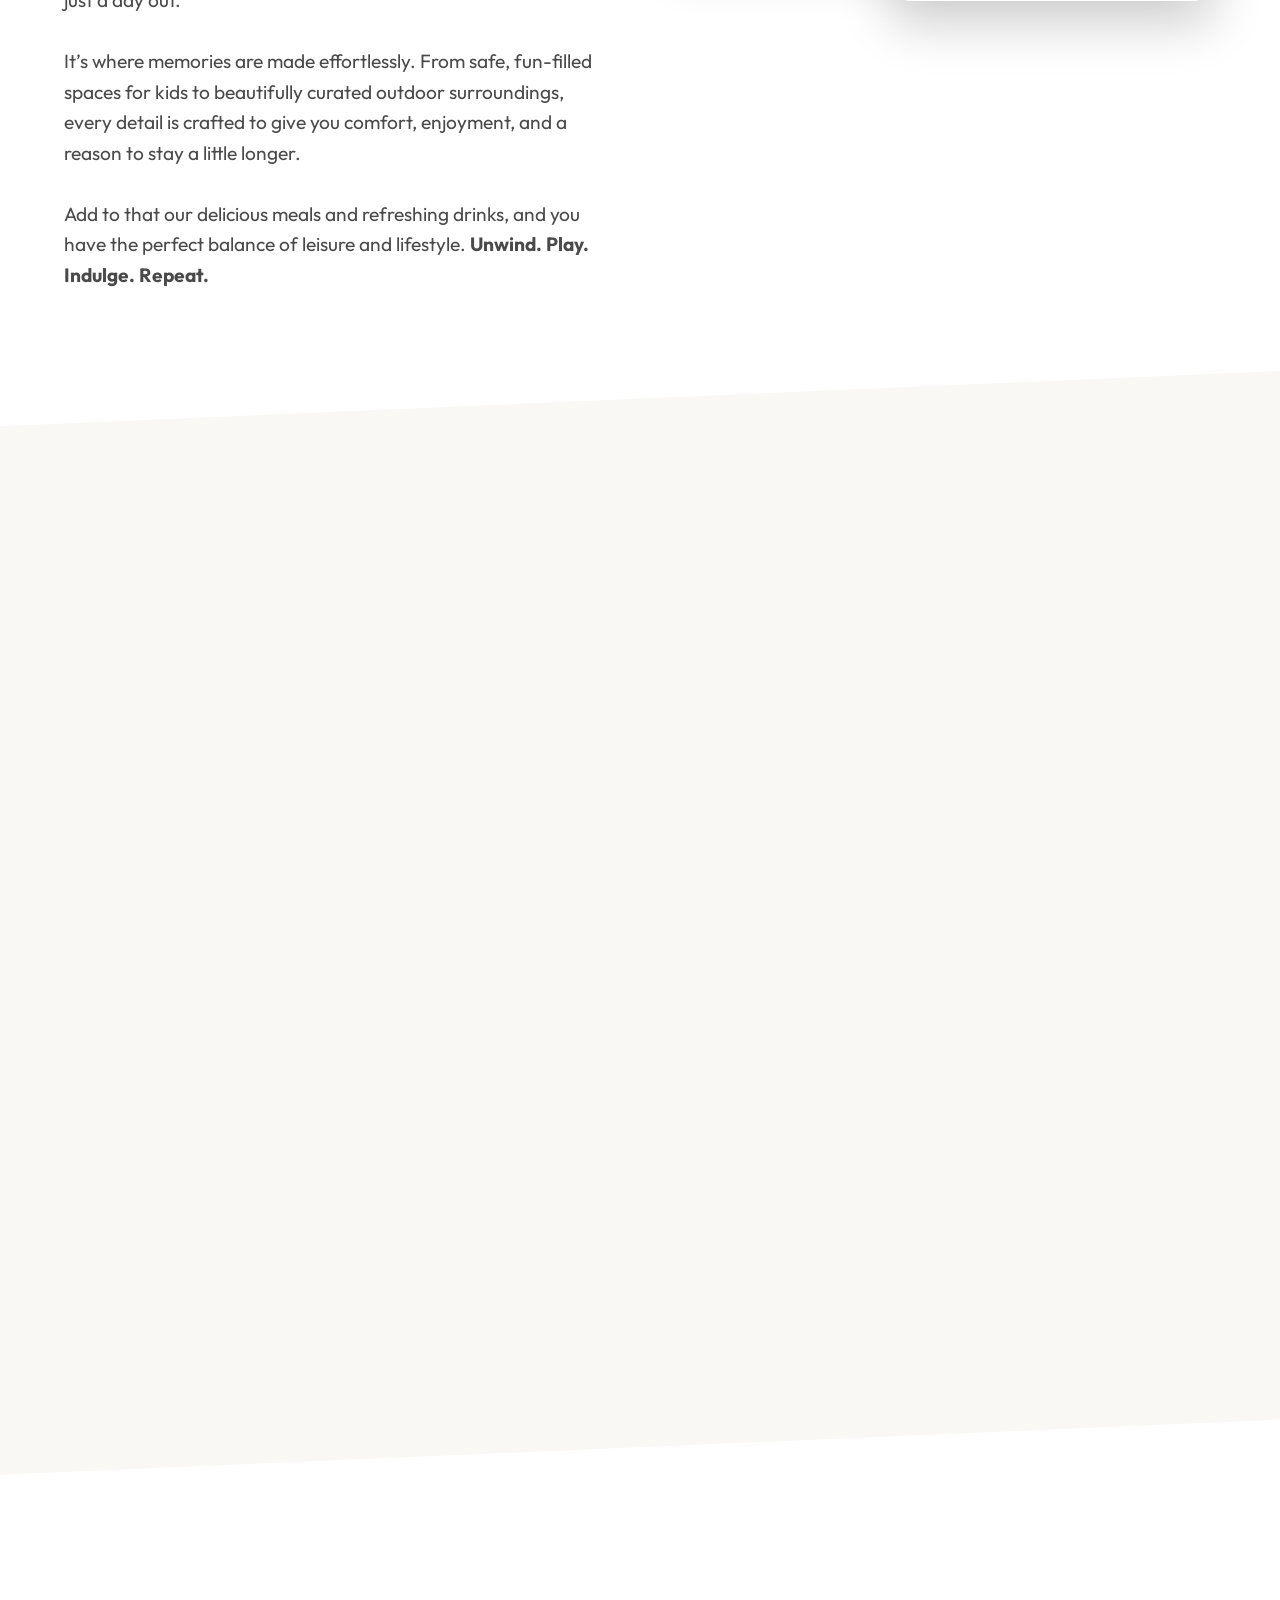
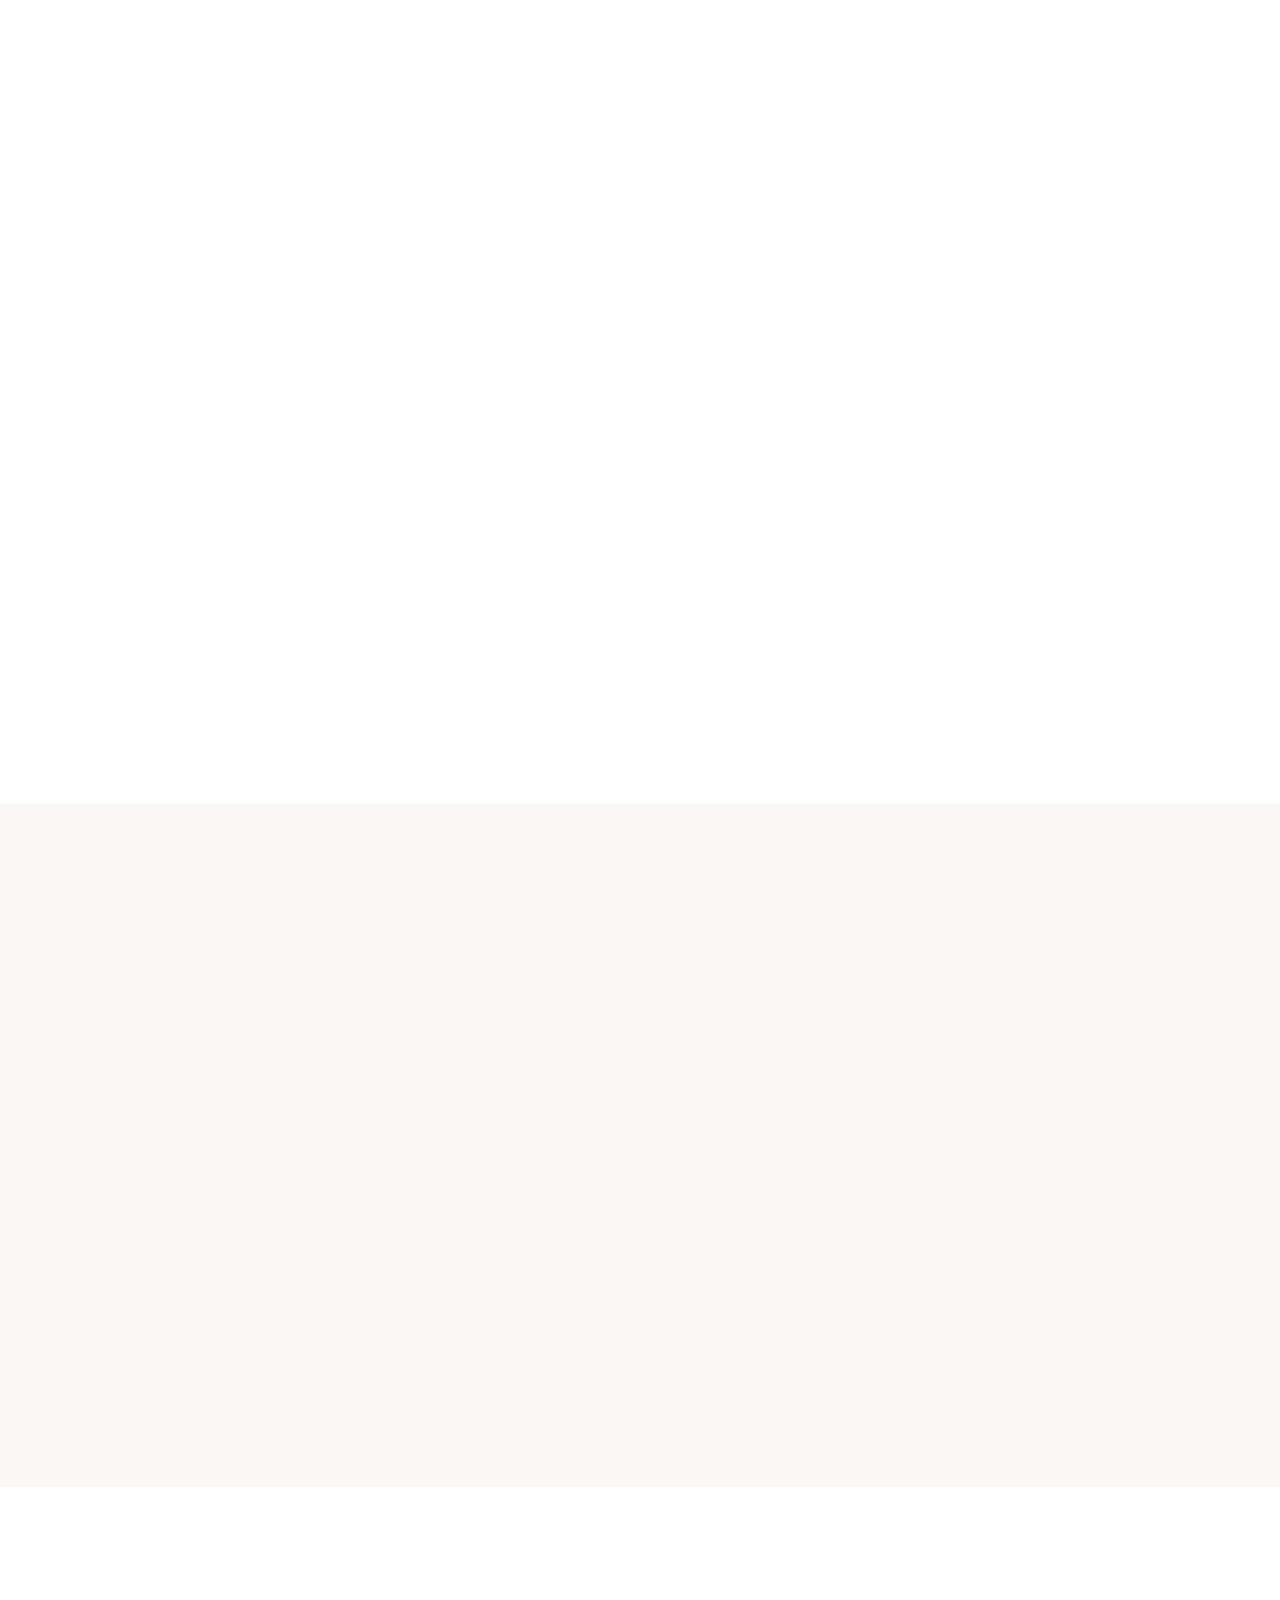
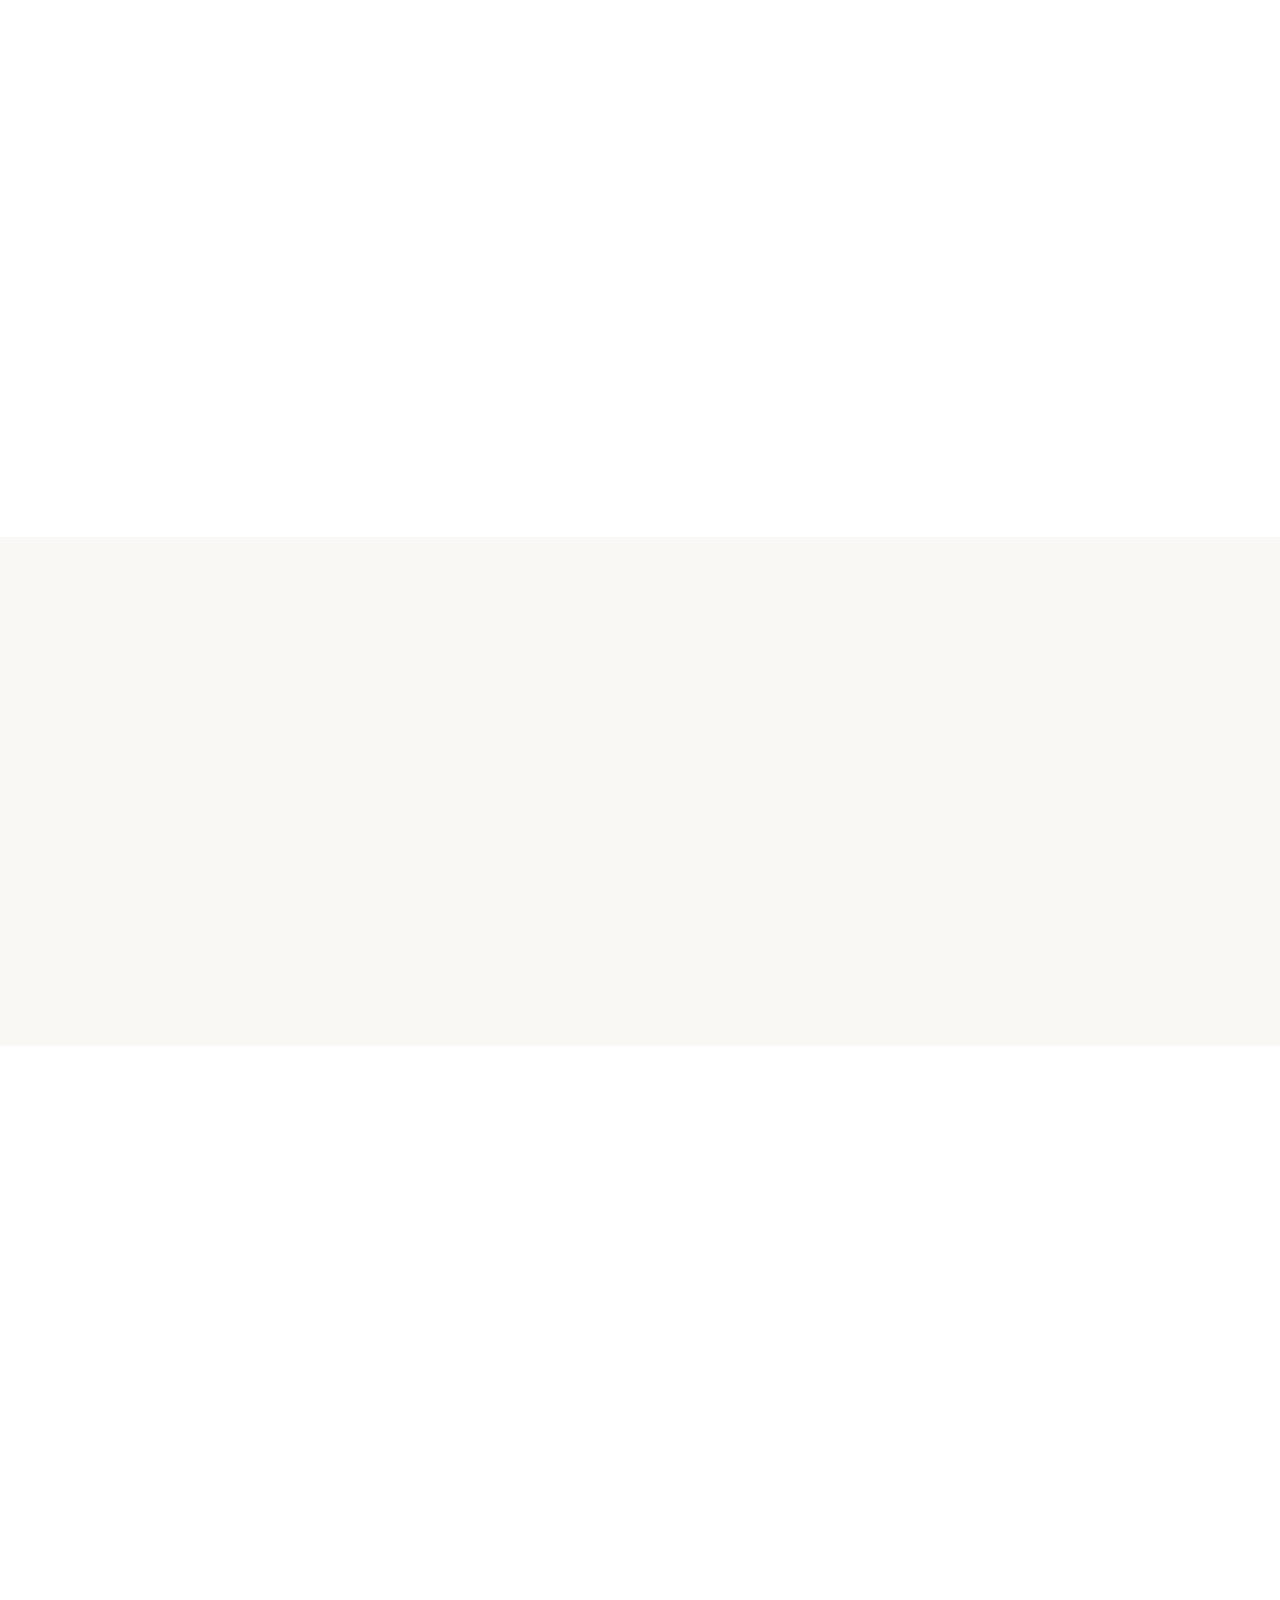
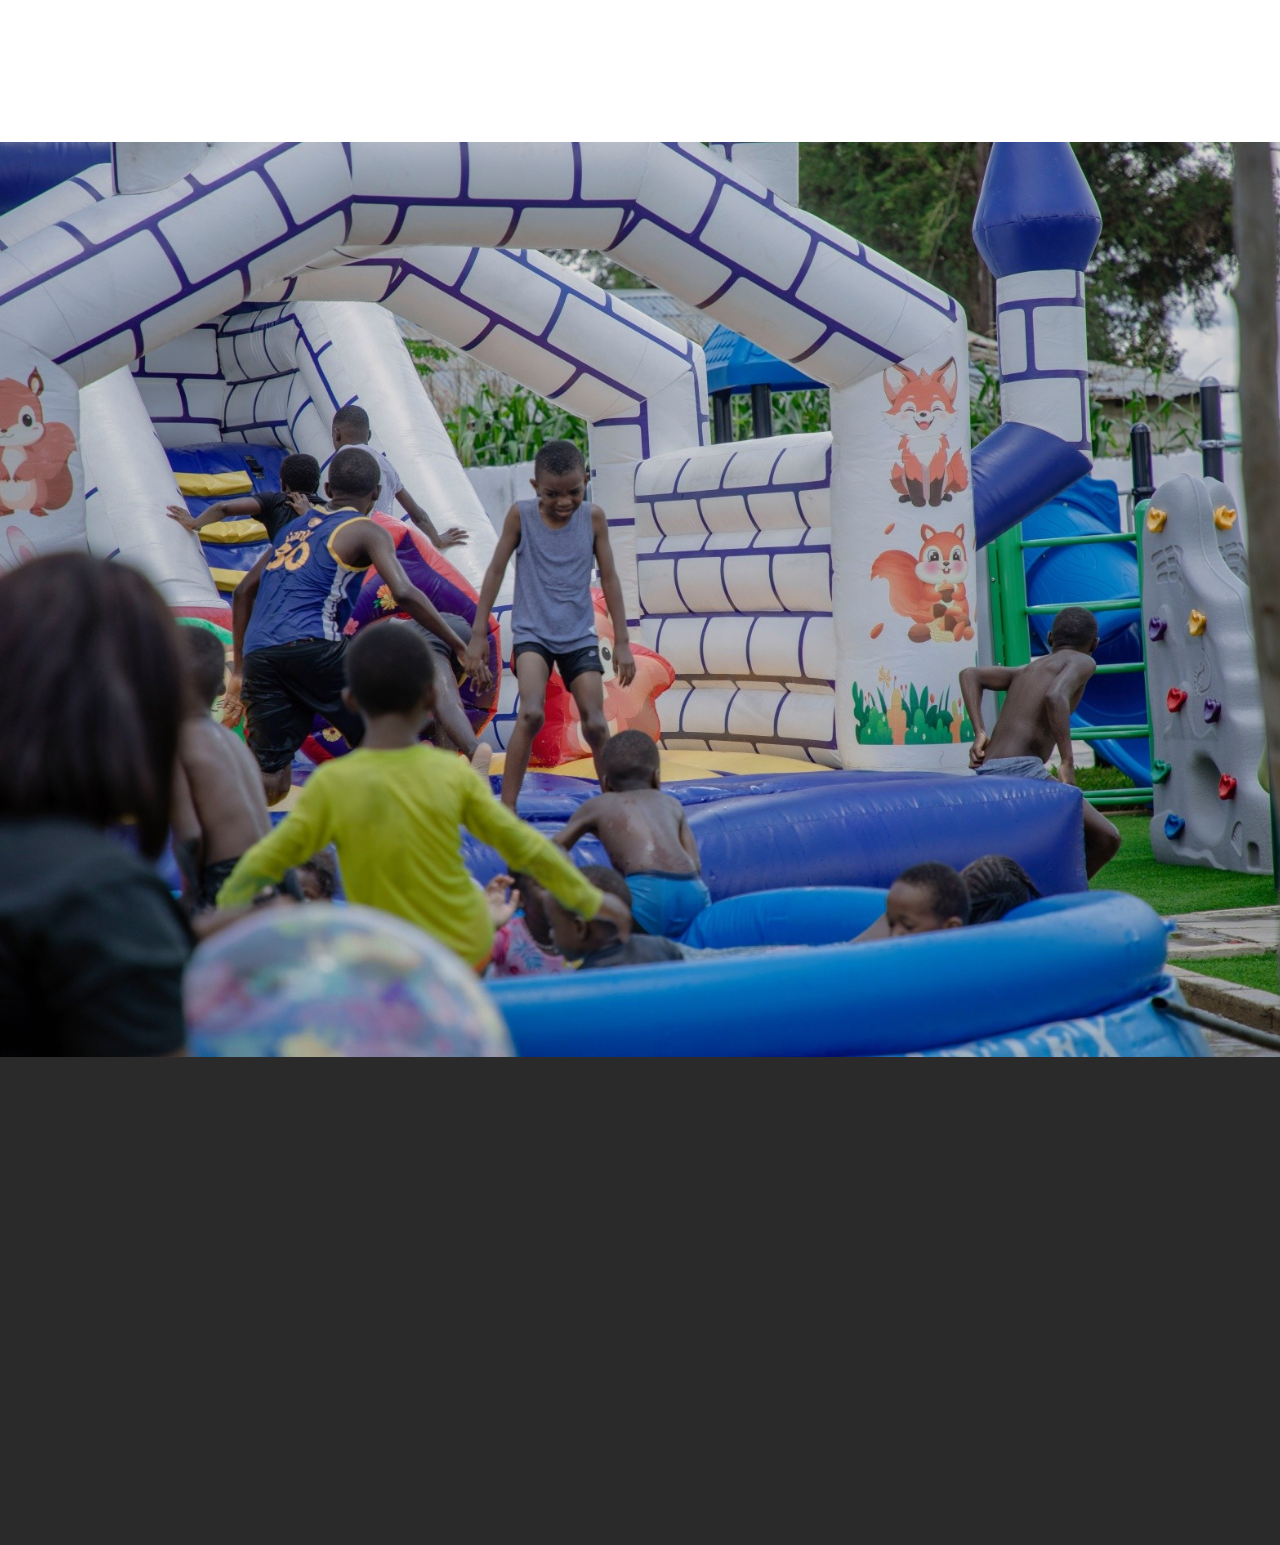
==== commit fb331950: "feat: add multi-page navigation, booking system, and styling enhancements for improved user experien" ====
--- a/index.html
+++ b/index.html
@@ -24,7 +24,7 @@
     <!-- Navbar -->
     <header class="navbar" id="navbar">
         <div class="container nav-container">
-            <a href="#" class="logo">
+            <a href="index.html" class="logo">
                 <img src="Assets/logo.png" alt="Dreamscape Events Logo" class="logo-img" fetchpriority="high">
             </a>
             
@@ -33,12 +33,12 @@
             </button>
 
             <nav class="nav-links" id="navLinks">
-                <a href="#about" class="nav-link">About</a>
-                <a href="#services" class="nav-link">Services</a>
-                <a href="#packages" class="nav-link">Packages</a>
-                <a href="#gallery" class="nav-link">Gallery</a>
-                <a href="#location" class="nav-link">Location</a>
-                <a href="#contact" class="nav-link btn-small">Book Now</a>
+                <a href="index.html" class="nav-link">Home</a>
+                <a href="booking.html" class="nav-link">Booking</a>
+                <a href="gallery.html" class="nav-link">Gallery</a>
+                <a href="vital-info.html" class="nav-link">Vital Info</a>
+                <a href="kitchen-menu.html" class="nav-link">Kitchen Menu</a>
+                <a href="map.html" class="nav-link">Map</a>
             </nav>
         </div>
     </header>
@@ -57,12 +57,17 @@
             <h1 class="hero-title">Feel the Vibe,<br><span class="highlight-text">Live the Dream.</span></h1>
             <p class="hero-subtitle">A place to play, chill, eat, and celebrate.</p>
             <div class="hero-buttons">
-                <a href="#location" class="btn btn-primary">Visit Us Today</a>
-                <a href="#contact" class="btn btn-secondary">Book an Event</a>
+                <a href="map.html" class="btn btn-primary">Visit Us Today</a>
+                <a href="booking.html" class="btn btn-secondary">Book an Event</a>
             </div>
             <div class="hero-contact mt-3">
-                <span class="material-symbols-outlined">phone_in_talk</span> +260 979 542 298
-            </div>
+                    <a href="tel:+260979542298" class="hero-phone-pill">
+                        <i class="fa-solid fa-phone"></i> +260 979 542 298
+                    </a>
+                    <a href="tel:+260772338643" class="hero-phone-pill">
+                        <i class="fa-solid fa-phone"></i> +260 772 338 643
+                    </a>
+                </div>
         </div>
         <div class="hero-diagonal"></div>
     </section>
@@ -96,20 +101,14 @@
         <div class="container">
             <div class="about-grid">
                 <div class="about-text reveal fade-left">
-                    <h2 class="section-title">A Day at <span class="highlight-text">Dreamscape</span></h2>
-                    <p class="about-desc">Start your day with a relaxing walk in our beautiful outdoor environment. Let the kids enjoy the play zone, bouncing and laughing to their heart's content. Grab a refreshing drink by the pool, and wrap up with an amazing meal from our kitchen.</p>
-                    <p class="about-desc" style="font-weight: 600;">Why Choose Us?</p>
-                    <ul class="experience-list">
-                        <li><span class="material-symbols-outlined">check_circle</span> Safe & fun for kids</li>
-                        <li><span class="material-symbols-outlined">check_circle</span> Beautiful outdoor nature</li>
-                        <li><span class="material-symbols-outlined">check_circle</span> Affordable entry & packages</li>
-                        <li><span class="material-symbols-outlined">check_circle</span> Great food & refreshing drinks</li>
-                        <li><span class="material-symbols-outlined">check_circle</span> Perfect for large groups & celebrations</li>
-                    </ul>
+                    <h2 class="section-title">Escape the Ordinary. <span class="highlight-text">Experience Dreamscape.</span></h2>
+                    <p class="about-desc">Step into a space where relaxation meets vibrant energy, and every moment feels intentional. Whether you’re starting your day with a peaceful walk through nature, enjoying laughter-filled moments with family, or simply unwinding by the pool with your favorite drink—Dreamscape is designed to give you more than just a day out.</p>
+                    <p class="about-desc">It’s where memories are made effortlessly. From safe, fun-filled spaces for kids to beautifully curated outdoor surroundings, every detail is crafted to give you comfort, enjoyment, and a reason to stay a little longer.</p>
+                    <p class="about-desc">Add to that our delicious meals and refreshing drinks, and you have the perfect balance of leisure and lifestyle. <strong>Unwind. Play. Indulge. Repeat.</strong></p>
                 </div>
                 <div class="about-image reveal fade-right">
                     <div class="image-card-group">
-                        <img src="Assets/668914773_122127458655062541_3525115175218048860_n.jpg" alt="Dreamscape Garden" class="img-main" loading="lazy" decoding="async">
+                        <img src="Assets/vita-infor.jpeg" alt="Dreamscape Garden" class="img-main" loading="lazy" decoding="async">
                         <img src="Assets/669849424_122127458253062541_1959290481140301703_n.jpg" alt="Enjoying Food" class="img-overlay" loading="lazy" decoding="async">
                     </div>
                 </div>
@@ -171,7 +170,7 @@
                         <li><span class="material-symbols-outlined">check_circle</span> All access swimming</li>
                         <li><span class="material-symbols-outlined">check_circle</span> Bouncy castle access</li>
                     </ul>
-                    <a href="#contact" class="btn btn-outline" style="width: 100%; margin-top: 20px;">Book Now</a>
+                    <a href="booking.html" class="btn btn-outline" style="width: 100%; margin-top: 20px;">Book Now</a>
                 </div>
                 
                 <!-- Couple Valentine's Package -->
@@ -187,7 +186,7 @@
                         <li><span class="material-symbols-outlined">check_circle</span> Swimming</li>
                         <li><span class="material-symbols-outlined">check_circle</span> Romantic photoshoot</li>
                     </ul>
-                    <a href="#contact" class="btn btn-primary" style="width: 100%; margin-top: 20px;">Reserve Spot</a>
+                    <a href="booking.html" class="btn btn-primary" style="width: 100%; margin-top: 20px;">Reserve Spot</a>
                 </div>
                 
                 <!-- Group / Chill Pass -->
@@ -203,7 +202,7 @@
                         <li><span class="material-symbols-outlined">check_circle</span> Swimming</li>
                         <li><span class="material-symbols-outlined">check_circle</span> Group photoshoot</li>
                     </ul>
-                    <a href="#contact" class="btn btn-outline" style="width: 100%; margin-top: 20px;">Book Now</a>
+                    <a href="booking.html" class="btn btn-outline" style="width: 100%; margin-top: 20px;">Book Now</a>
                 </div>
             </div>
         </div>
@@ -322,12 +321,12 @@
                     <p class="testimonial-author">- Sarah P.</p>
                 </div>
                 <div class="testimonial-card">
-                    <div class="stars">★★★★★</div>
+                    <div class="stars">★★★★☆</div>
                     <p class="testimonial-text">"My kids didn't want to leave! The bouncy castles and candy floss made their day."</p>
                     <p class="testimonial-author">- Chanda M.</p>
                 </div>
                 <div class="testimonial-card">
-                    <div class="stars">★★★★★</div>
+                    <div class="stars">★★★☆☆</div>
                     <p class="testimonial-text">"Perfect for birthdays! We booked a package here and everything was handled flawlessly."</p>
                     <p class="testimonial-author">- Joy & James</p>
                 </div>
@@ -365,7 +364,7 @@
                     </div>
                 </div>
                 <div class="location-map reveal fade-right map-container">
-                    <iframe data-src="https://maps.google.com/maps?q=lusaka&t=&z=13&ie=UTF8&iwloc=&output=embed" width="100%" height="100%" style="border:0;" allowfullscreen="" loading="lazy" referrerpolicy="no-referrer-when-downgrade"></iframe>
+                    <iframe data-src="https://maps.google.com/maps?q=Dreamscape+Events,+6+Miles,+Lusaka&t=&z=15&ie=UTF8&iwloc=&output=embed" width="100%" height="100%" style="border:0;" allowfullscreen="" loading="lazy" referrerpolicy="no-referrer-when-downgrade"></iframe>
                 </div>
             </div>
         </div>
@@ -434,11 +433,11 @@
                 <div class="footer-links">
                     <h3>Quick Links</h3>
                     <ul>
-                        <li><a href="#home">Home</a></li>
-                        <li><a href="#about">About Us</a></li>
-                        <li><a href="#packages">Packages</a></li>
-                        <li><a href="#gallery">Gallery</a></li>
-                        <li><a href="#contact">Book Now</a></li>
+                        <li><a href="booking.html">Booking</a></li>
+                        <li><a href="gallery.html">Gallery</a></li>
+                        <li><a href="vital-info.html">Vital Info</a></li>
+                        <li><a href="kitchen-menu.html">Kitchen Menu</a></li>
+                        <li><a href="map.html">Map</a></li>
                     </ul>
                 </div>
                 <div class="footer-services">
@@ -466,7 +465,7 @@
     </footer>
 
     <!-- Floating Actions -->
-    <a href="#contact" class="floating-book" aria-label="Book Now">
+    <a href="booking.html" class="floating-book" aria-label="Book Now">
         <span class="material-symbols-outlined">event_available</span> Book
     </a>
 
@@ -476,16 +475,21 @@
             <a href="tel:+260979542298" class="mobile-action-btn">
                 <span class="material-symbols-outlined">call</span> Call
             </a>
-            <a href="#location" class="mobile-action-btn">
+            <a href="map.html" class="mobile-action-btn">
                 <span class="material-symbols-outlined">directions</span> Directions
             </a>
-            <a href="#contact" class="mobile-action-btn">
+            <a href="booking.html" class="mobile-action-btn">
                 <span class="material-symbols-outlined">book_online</span> Book
             </a>
         </div>
     </div>
 
     <!-- Scripts - deferred to avoid blocking rendering -->
+    <!-- Floating WhatsApp Button -->
+    <a href="https://wa.me/260979542298" class="whatsapp-float" target="_blank" rel="noopener noreferrer" aria-label="Chat on WhatsApp">
+        <i class="fa-brands fa-whatsapp"></i>
+    </a>
+
     <script src="script.js" defer></script>
 </body>
 </html>
--- a/style.css
+++ b/style.css
@@ -242,12 +242,10 @@
     width: auto;
     object-fit: contain;
     transition: var(--trans-normal);
-    filter: brightness(0) invert(1);
-}
-
-.navbar.scrolled .logo-img {
-    filter: none;
-}
+}
+
+/* On mobile, we previously had an override, but now it's default */
+
 
 .footer-logo .logo-img {
     height: 60px;
@@ -269,6 +267,24 @@
 
 .navbar.scrolled .nav-link {
     color: var(--clr-dark);
+}
+
+.nav-badge {
+    font-size: 0.75rem;
+    background: var(--clr-warm-orange);
+    color: white;
+    padding: 2px 8px;
+    border-radius: 10px;
+    margin-left: 5px;
+    vertical-align: middle;
+    font-weight: 700;
+    text-transform: uppercase;
+    letter-spacing: 0.5px;
+    box-shadow: 0 2px 5px rgba(243, 111, 33, 0.3);
+}
+
+.navbar.scrolled .nav-badge {
+    background: var(--gradient-orange);
 }
 
 .nav-link:not(.btn-small)::after {
@@ -303,11 +319,22 @@
 
 .nav-toggle {
     display: none;
+    align-items: center;
+    justify-content: center;
+    min-width: 44px;
+    min-height: 44px;
     font-size: 1.5rem;
-    color: var(--clr-white);
+    color: var(--clr-dark);
     background: transparent;
     border: none;
     cursor: pointer;
+    padding: 4px;
+    border-radius: var(--radius-sm);
+    transition: var(--trans-fast);
+}
+
+.nav-toggle:hover {
+    background: rgba(0,0,0,0.05);
 }
 
 .navbar.scrolled .nav-toggle {
@@ -401,16 +428,34 @@
 }
 
 .hero-contact {
+    display: flex;
+    flex-wrap: wrap;
+    gap: 12px;
+    justify-content: center;
+    align-items: center;
+}
+
+.hero-phone-pill {
     display: inline-flex;
     align-items: center;
-    gap: 10px;
+    gap: 8px;
     background: rgba(255, 255, 255, 0.15);
     backdrop-filter: blur(5px);
-    padding: 10px 24px;
+    padding: 10px 20px;
     border-radius: 50px;
     font-weight: 600;
-    font-size: 1.1rem;
+    font-size: 1rem;
     border: 1px solid rgba(255, 255, 255, 0.3);
+    color: var(--clr-white);
+    text-decoration: none;
+    transition: var(--trans-fast);
+    white-space: nowrap;
+}
+
+.hero-phone-pill:hover {
+    background: rgba(255, 255, 255, 0.25);
+    color: var(--clr-white);
+    transform: translateY(-2px);
 }
 
 /* About Section */
@@ -600,6 +645,11 @@
     100% { transform: translateY(0); }
 }
 
+@keyframes spin {
+    from { transform: rotate(0deg); }
+    to   { transform: rotate(360deg); }
+}
+
 .experience-desc {
     font-size: 1.2rem;
     margin-bottom: 30px;
@@ -752,24 +802,27 @@
 
 .gallery-overlay {
     position: absolute;
-    top: 0;
+    bottom: 0;
     left: 0;
     width: 100%;
-    height: 100%;
-    background: linear-gradient(to top, rgba(31, 122, 99, 0.9), transparent);
+    height: 55%;
+    background: linear-gradient(to top, rgba(20, 85, 68, 0.92) 0%, rgba(31, 122, 99, 0.4) 60%, transparent 100%);
     display: flex;
     align-items: flex-end;
-    padding: 30px;
-    opacity: 0;
-    transition: var(--trans-normal);
+    padding: 16px 20px;
+    opacity: 1;
+    transition: height var(--trans-normal), background var(--trans-normal);
+    pointer-events: none;
 }
 
 .gallery-overlay span {
     color: var(--clr-white);
-    font-size: 1.5rem;
+    font-size: 1rem;
     font-weight: 700;
-    transform: translateY(20px);
-    transition: var(--trans-normal);
+    letter-spacing: 0.5px;
+    text-shadow: 0 1px 6px rgba(0,0,0,0.5);
+    transition: font-size var(--trans-normal);
+    text-transform: uppercase;
 }
 
 .gallery-item:hover {
@@ -777,15 +830,16 @@
 }
 
 .gallery-item:hover img {
-    transform: scale(1.1);
+    transform: scale(1.08);
 }
 
 .gallery-item:hover .gallery-overlay {
-    opacity: 1;
+    height: 70%;
+    background: linear-gradient(to top, rgba(20, 85, 68, 0.97) 0%, rgba(31, 122, 99, 0.6) 60%, transparent 100%);
 }
 
 .gallery-item:hover .gallery-overlay span {
-    transform: translateY(0);
+    font-size: 1.15rem;
 }
 
 /* Location Section */
@@ -1070,7 +1124,7 @@
 }
 
 @media screen and (max-width: 768px) {
-    .nav-toggle { display: block; }
+    .nav-toggle { display: flex; }
     
     .nav-links {
         position: fixed;
@@ -1301,7 +1355,148 @@
     .cta-layout { grid-template-columns: 1fr; }
 }
 
-/* Reels */
+/* Booking Page Specific */
+
+/* Textarea consistent with other inputs */
+textarea.form-control {
+    resize: vertical;
+    min-height: 90px;
+    font-family: inherit;
+    line-height: 1.6;
+}
+
+/* Invalid field highlight */
+.form-control.input-error {
+    border-color: #e53e3e !important;
+    box-shadow: 0 0 0 3px rgba(229, 62, 62, 0.15);
+    animation: shake 0.35s ease;
+}
+
+@keyframes shake {
+    0%, 100% { transform: translateX(0); }
+    20%       { transform: translateX(-6px); }
+    40%       { transform: translateX(6px); }
+    60%       { transform: translateX(-4px); }
+    80%       { transform: translateX(4px); }
+}
+
+/* Booking success confirmation panel */
+.booking-success {
+    display: none;
+    flex-direction: column;
+    align-items: center;
+    text-align: center;
+    padding: 40px 20px;
+    gap: 12px;
+    opacity: 0;
+    transform: scale(0.95);
+    transition: opacity 0.4s ease, transform 0.4s ease;
+}
+
+.booking-success.show {
+    opacity: 1;
+    transform: scale(1);
+}
+
+.booking-success-icon {
+    font-size: 4rem;
+    color: var(--clr-deep-green);
+    display: block;
+}
+
+.booking-success h4 {
+    font-size: 1.5rem;
+    color: var(--clr-dark);
+}
+
+.booking-success p {
+    color: var(--clr-text-light);
+    font-size: 1rem;
+    max-width: 300px;
+}
+
+.booking-card {
+    background: var(--clr-white);
+    padding: 40px;
+    border-radius: var(--radius-lg);
+}
+
+.booking-info-title {
+    text-align: left;
+    margin-bottom: 16px;
+    font-size: clamp(1.4rem, 3vw, 2rem);
+}
+
+.booking-info-desc {
+    text-align: left;
+    margin-bottom: 24px;
+    color: var(--clr-text-light);
+    font-size: 1.05rem;
+    line-height: 1.7;
+}
+
+.booking-contact-list {
+    display: flex;
+    flex-direction: column;
+    gap: 12px;
+    margin-bottom: 8px;
+}
+
+.booking-contact-pill {
+    display: flex;
+    align-items: center;
+    gap: 12px;
+    background: var(--clr-light-beige);
+    border: 1.5px solid rgba(31, 122, 99, 0.2);
+    color: var(--clr-deep-green);
+    font-weight: 600;
+    font-size: 1rem;
+    padding: 12px 20px;
+    border-radius: 50px;
+    transition: var(--trans-fast);
+    text-decoration: none;
+}
+
+.booking-contact-pill:hover {
+    background: var(--clr-deep-green);
+    color: var(--clr-white);
+    border-color: var(--clr-deep-green);
+    transform: translateY(-2px);
+    box-shadow: var(--shadow-sm);
+}
+
+.booking-contact-pill .material-symbols-outlined {
+    font-size: 1.3rem;
+    flex-shrink: 0;
+}
+
+.booking-form-title {
+    color: var(--clr-dark);
+    margin-bottom: 20px;
+    text-align: center;
+    font-size: 1.4rem;
+}
+
+@media screen and (max-width: 768px) {
+    .booking-card {
+        padding: 24px 16px;
+    }
+
+    .booking-info-title {
+        font-size: 1.4rem;
+    }
+
+    .cta-layout.booking-card {
+        grid-template-columns: 1fr;
+        gap: 32px;
+    }
+
+    .booking-contact-pill {
+        font-size: 0.95rem;
+        padding: 10px 16px;
+    }
+}
+
 .reels-grid {
     display: grid; grid-template-columns: repeat(auto-fit, minmax(200px, 1fr)); gap: 20px;
 }
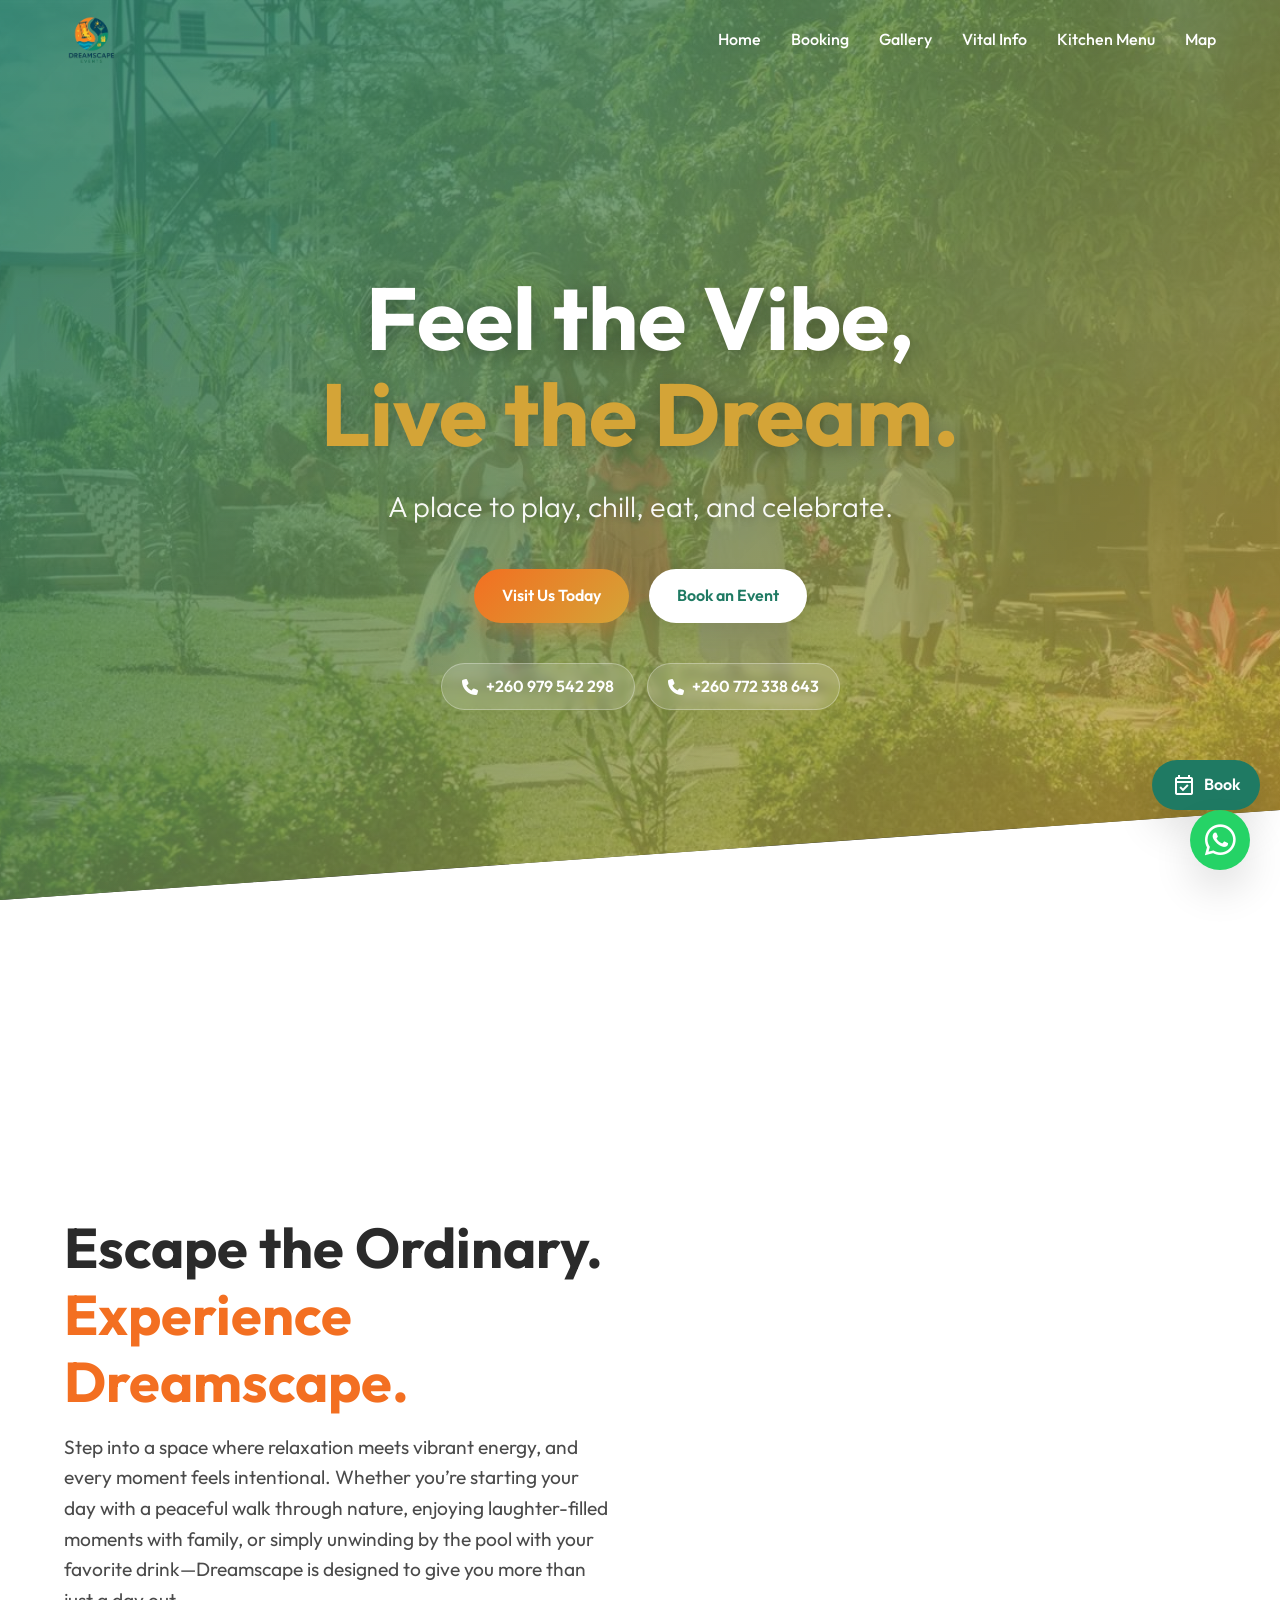
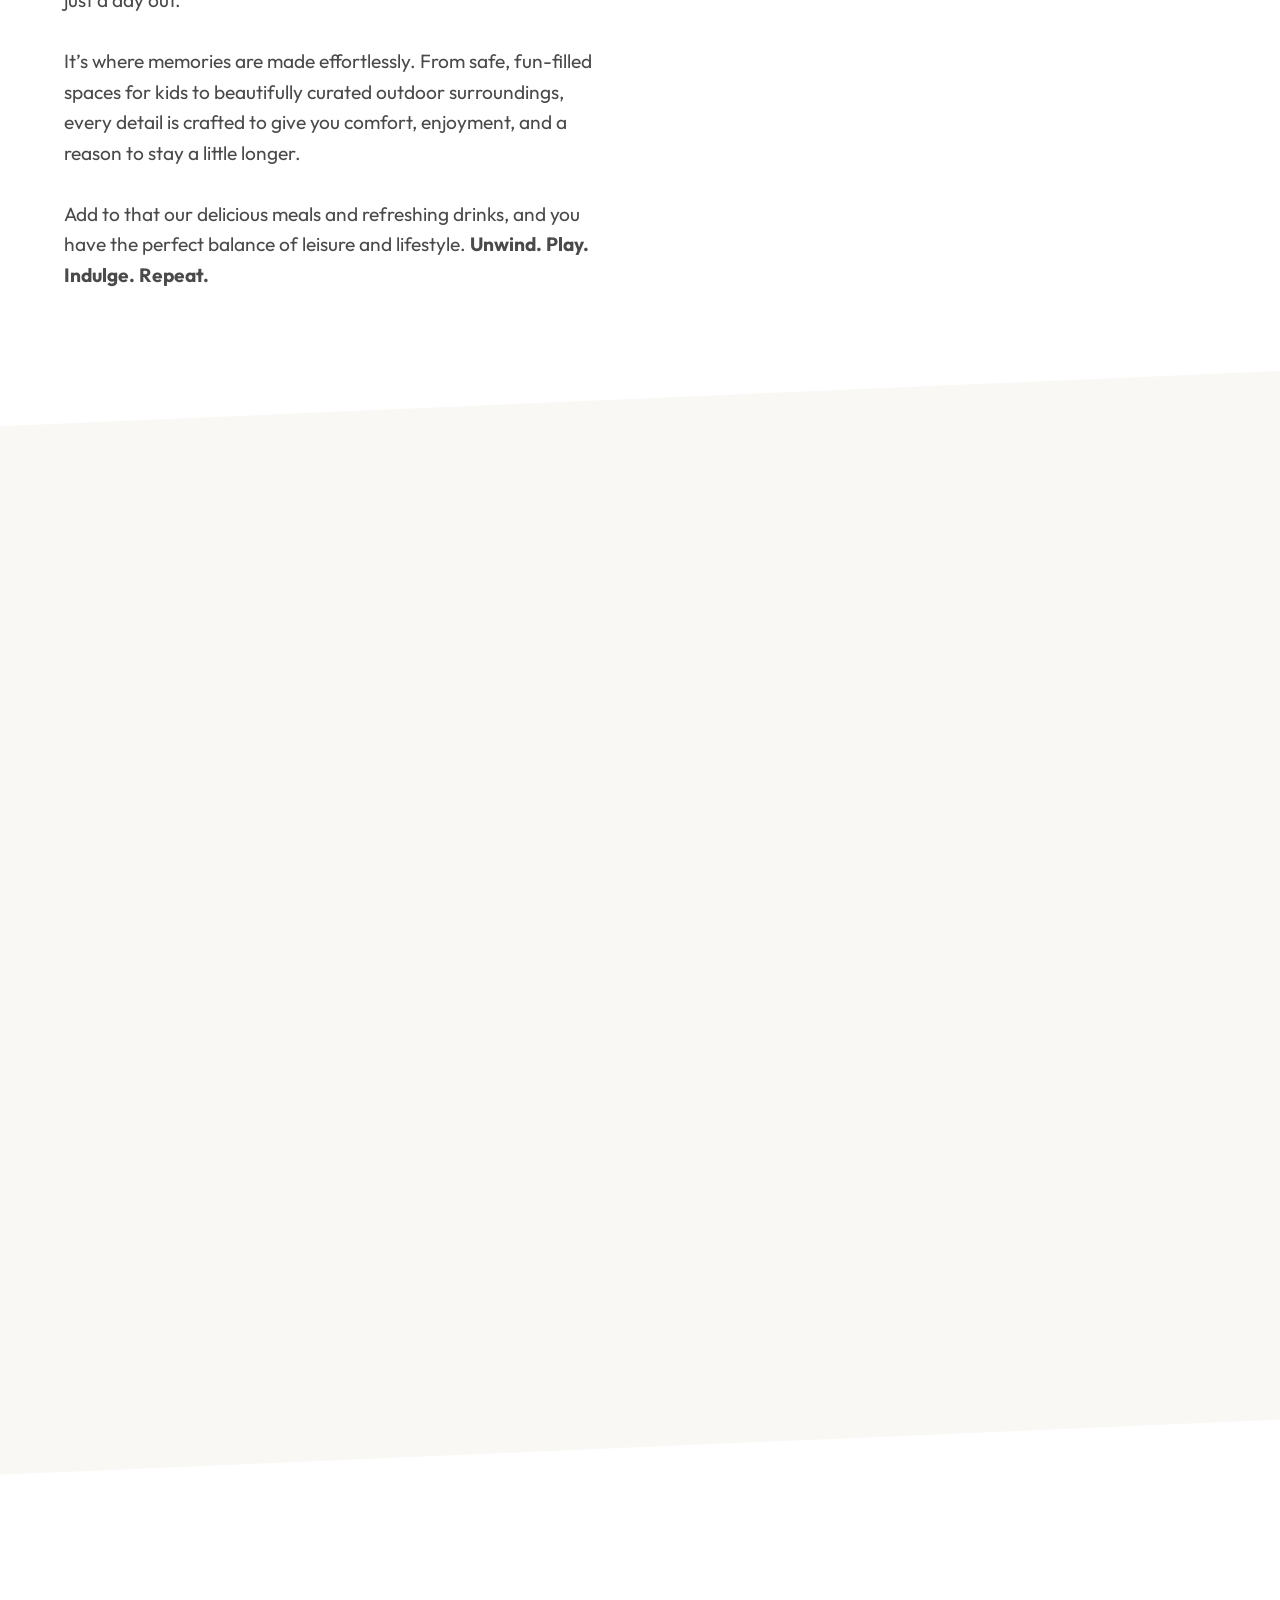
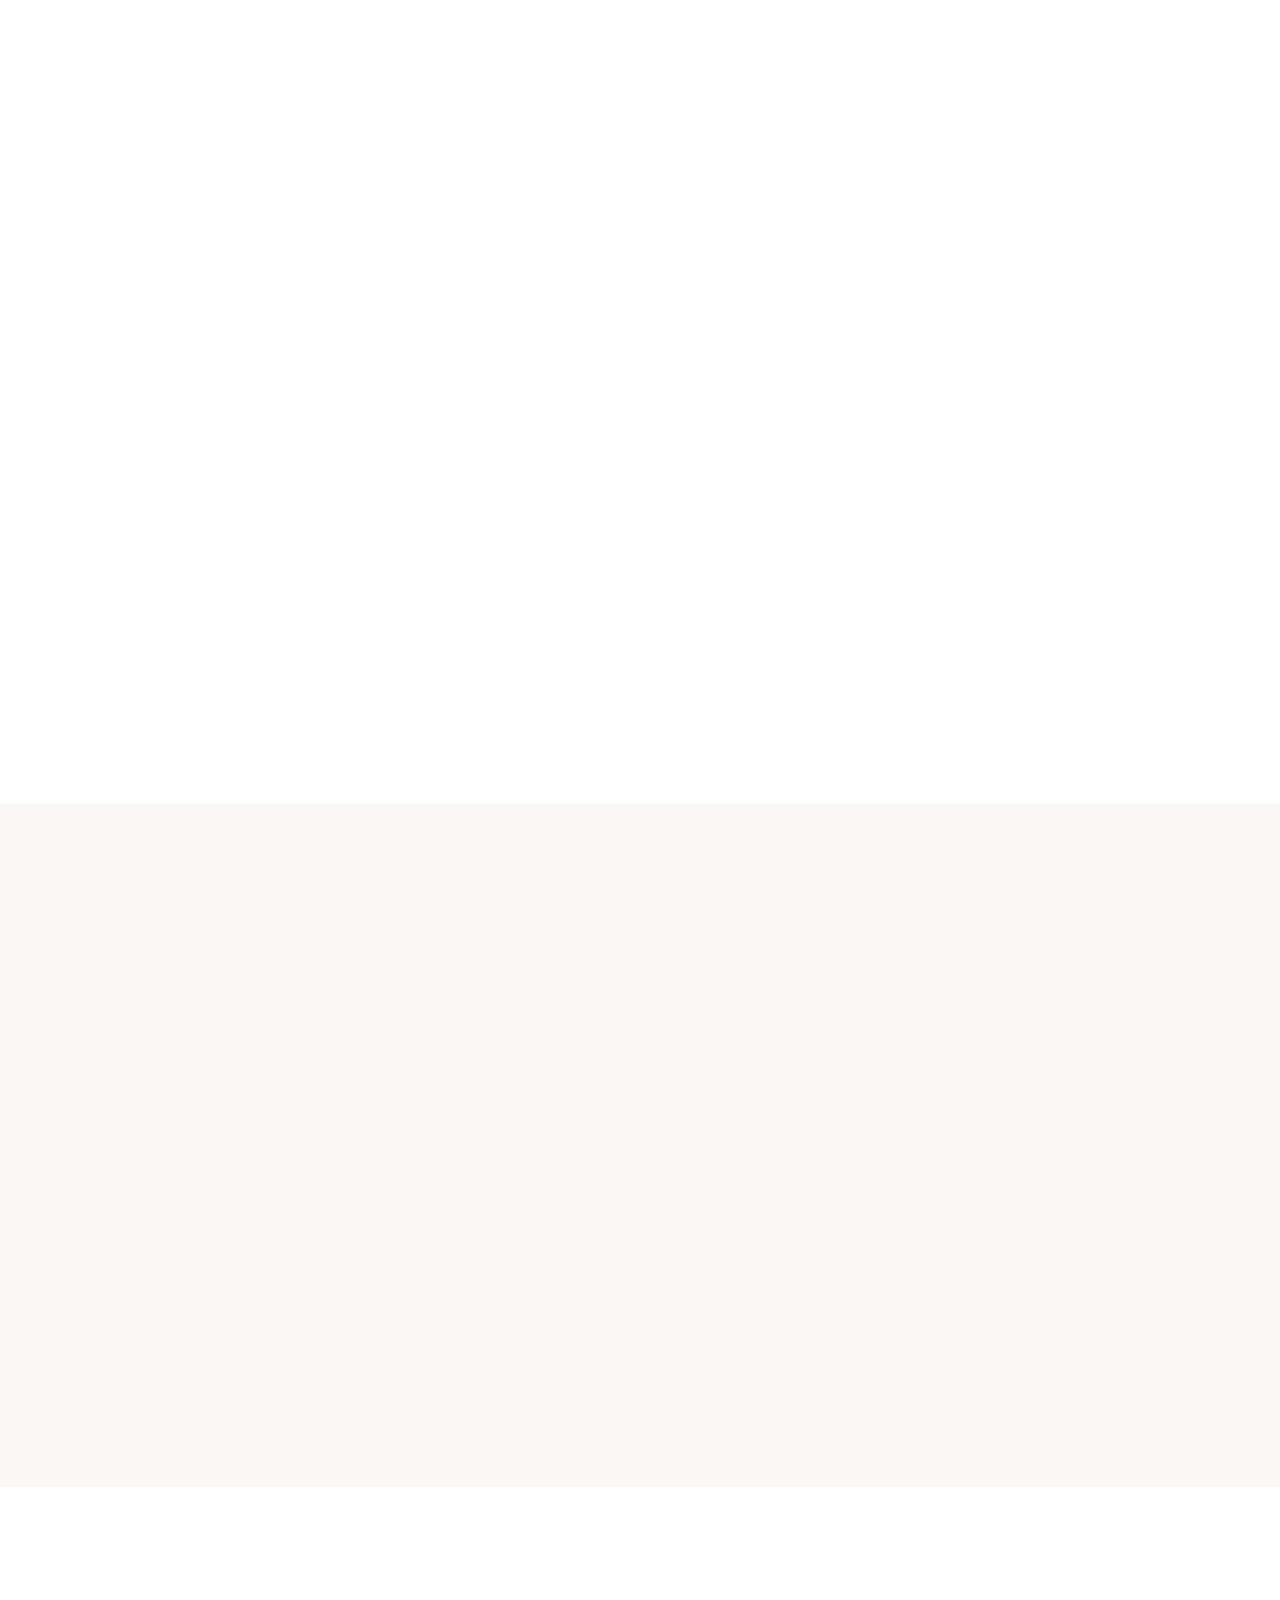
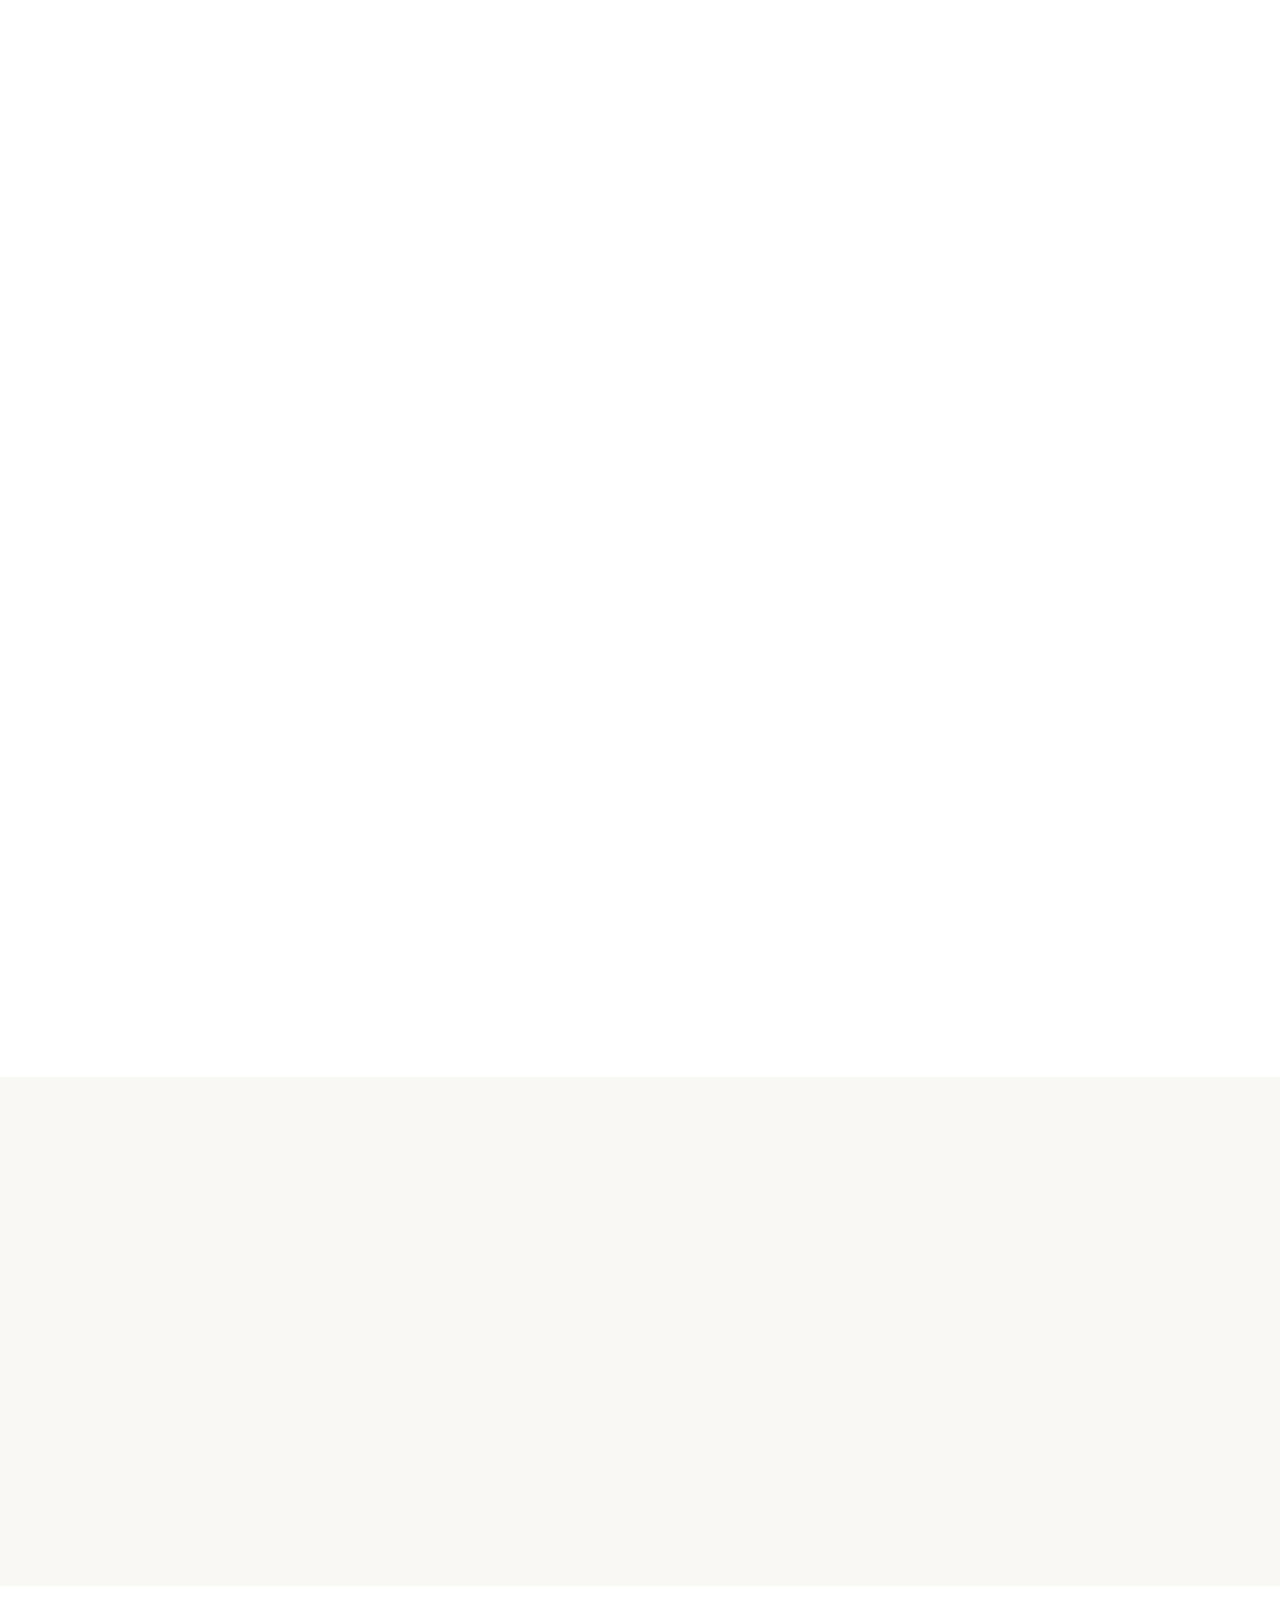
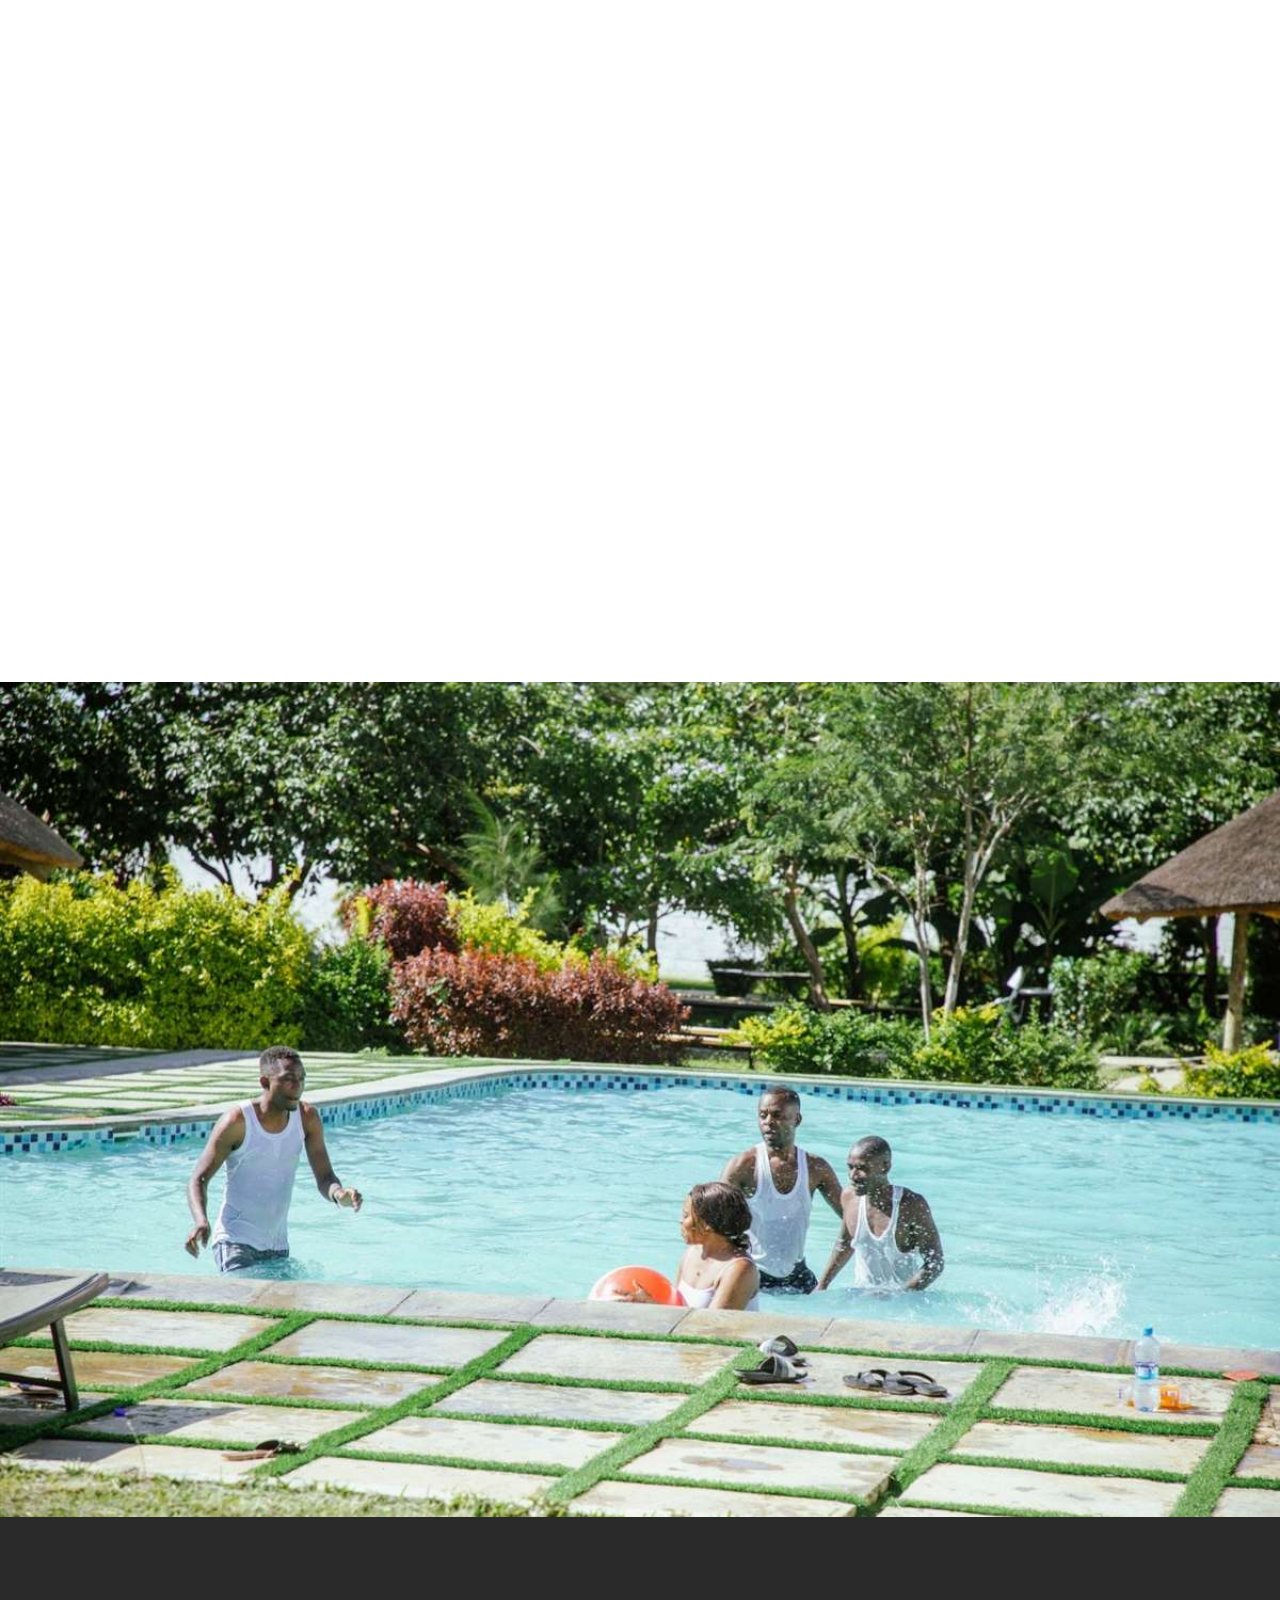
==== commit a55d1473: "feat: migrate booking service to FormSubmit, add date restriction, and update site assets and stylin" ====
--- a/index.html
+++ b/index.html
@@ -47,10 +47,10 @@
     <section class="hero" id="home">
         <!-- Background Slider -->
         <div class="hero-slider">
-            <div class="slide active" style="background-image: url('Assets/668914773_122127458655062541_3525115175218048860_n.jpg');"></div>
-            <div class="slide" style="background-image: url('Assets/668911959_122127081399062541_8490819301266956437_n.jpg');"></div>
-            <div class="slide" style="background-image: url('Assets/669849424_122127458253062541_1959290481140301703_n.jpg');"></div>
-            <div class="slide" style="background-image: url('Assets/667886465_122127081441062541_4094577422667160929_n.jpg');"></div>
+            <div class="slide active" style="background-image: url('Assets/one.jpg');"></div>
+            <div class="slide" style="background-image: url('Assets/two.jpg');"></div>
+            <div class="slide" style="background-image: url('Assets/nine.jpg');"></div>
+            <div class="slide" style="background-image: url('Assets/ten.jpg');"></div>
         </div>
         <div class="hero-overlay"></div>
         <div class="container hero-content reveal">
@@ -109,7 +109,7 @@
                 <div class="about-image reveal fade-right">
                     <div class="image-card-group">
                         <img src="Assets/vita-infor.jpeg" alt="Dreamscape Garden" class="img-main" loading="lazy" decoding="async">
-                        <img src="Assets/669849424_122127458253062541_1959290481140301703_n.jpg" alt="Enjoying Food" class="img-overlay" loading="lazy" decoding="async">
+                        <img src="Assets/seven.jpg" alt="Enjoying Food" class="img-overlay" loading="lazy" decoding="async">
                     </div>
                 </div>
             </div>
@@ -175,7 +175,7 @@
                 
                 <!-- Couple Valentine's Package -->
                 <div class="package-card featured reveal fade-up" style="transition-delay: 0.2s">
-                    <div class="package-badge">Valentine's Special ❤️</div>
+                    <div class="package-badge">Valentine's Special </div>
                     <div class="package-header">
                         <h3>Couple's Retreat</h3>
                         <div class="package-price">K1,000</div>
@@ -214,16 +214,16 @@
             <h2 class="section-title has-text-centered mb-3">Live the <span class="highlight-text">Vibe</span></h2>
             <div class="reels-grid">
                 <div class="reel-wrapper shadow-lg rounded-xl">
-                    <img src="Assets/three.jpg" alt="Pool Fun" loading="lazy" decoding="async">
-                    <div class="reel-overlay">Pool Fun</div>
+                    <img src="Assets/five.jpg" alt="Pool Fun" loading="lazy" decoding="async">
+                   
                 </div>
                 <div class="reel-wrapper shadow-lg rounded-xl">
                     <img src="Assets/four.jpg" alt="Good Food" loading="lazy" decoding="async">
-                    <div class="reel-overlay">Good Food</div>
+                   
                 </div>
                 <div class="reel-wrapper shadow-lg rounded-xl">
                     <img src="Assets/eight.jpg" alt="Kids Area" loading="lazy" decoding="async">
-                    <div class="reel-overlay">Kids Area</div>
+                   
                 </div>
             </div>
         </div>
@@ -245,60 +245,85 @@
             
             <div class="gallery-masonry" id="gallery-container">
                 <div class="gallery-item reveal fade-up" data-category="events">
-                    <img src="Assets/one.jpg" alt="Beautiful Spaces" loading="lazy" decoding="async">
+                    <img src="gallery/Ariel  view.jpeg" alt="Ariel View" loading="lazy" decoding="async">
+                    <div class="gallery-overlay"><span>Ariel View</span></div>
+                </div>
+                <div class="gallery-item reveal fade-up" data-category="events">
+                    <img src="gallery/Ariel  view 2.jpeg" alt="Ariel View 2" loading="lazy" decoding="async">
+                    <div class="gallery-overlay"><span>Ariel View </span></div>
+                </div>
+                <div class="gallery-item reveal fade-up" data-category="events">
+                    <img src="gallery/aerial view of the place .jpeg" alt="Aerial View Of The Place" loading="lazy" decoding="async">
+                    <div class="gallery-overlay"><span>Aerial View Of The Place</span></div>
+                </div>
+                <div class="gallery-item reveal fade-up" data-category="events">
+                    <img src="gallery/cool green enivroment.jpeg" alt="Cool Green Enivroment" loading="lazy" decoding="async">
+                    <div class="gallery-overlay"><span>Cool Green Environment</span></div>
+                </div>
+                <div class="gallery-item reveal fade-up" data-category="events">
+                    <img src="gallery/inside filled with nature.jpeg" alt="Inside Filled With Nature" loading="lazy" decoding="async">
+                    <div class="gallery-overlay"><span>Inside Filled With Nature</span></div>
+                </div>
+                <div class="gallery-item reveal fade-up" data-category="events">
+                    <img src="gallery/inside 2.jpeg" alt="Inside 2" loading="lazy" decoding="async">
+                    <div class="gallery-overlay"><span>Inside </span></div>
+                </div>
+                <div class="gallery-item reveal fade-up" data-category="kids">
+                    <img src="gallery/kid play section.jpeg" alt="Kid Play Section" loading="lazy" decoding="async">
+                    <div class="gallery-overlay"><span>Kid Play Section</span></div>
+                </div>
+                <div class="gallery-item reveal fade-up" data-category="pool">
+                    <img src="gallery/pool time.jpeg" alt="Pool Time" loading="lazy" decoding="async">
+                    <div class="gallery-overlay"><span>Pool Time</span></div>
+                </div>
+                <div class="gallery-item reveal fade-up" data-category="events">
+                    <img src="gallery/top view.jpeg" alt="Top View" loading="lazy" decoding="async">
+                    <div class="gallery-overlay"><span>Top View</span></div>
+                </div>
+                <div class="gallery-item reveal fade-up" data-category="events">
+                    <img src="gallery/top view 2.jpeg" alt="Top View 2" loading="lazy" decoding="async">
+                    <div class="gallery-overlay"><span>Top View </span></div>
+                </div>
+                <div class="gallery-item reveal fade-up" data-category="events">
+                    <img src="gallery/top view 3.jpeg" alt="Top View 3" loading="lazy" decoding="async">
+                    <div class="gallery-overlay"><span>Top View </span></div>
+                </div>
+                <div class="gallery-item reveal fade-up" data-category="events">
+                    <img src="gallery/top view 4.jpeg" alt="Top View 4" loading="lazy" decoding="async">
+                    <div class="gallery-overlay"><span>Top View </span></div>
+                </div>
+                <div class="gallery-item reveal fade-up" data-category="events">
+                    <img src="gallery/top view 5.jpeg" alt="Top View 5" loading="lazy" decoding="async">
+                    <div class="gallery-overlay"><span>Top View </span></div>
+                </div>
+                <!-- New Assets Images -->
+                <div class="gallery-item reveal fade-up" data-category="events">
+                    <img src="Assets/events.jpg" alt="Events" loading="lazy" decoding="async">
                     <div class="gallery-overlay"><span>Events</span></div>
                 </div>
+                <div class="gallery-item reveal fade-up" data-category="events">
+                    <img src="Assets/events1.jpg" alt="Events" loading="lazy" decoding="async">
+                    <div class="gallery-overlay"><span>Events</span></div>
+                </div>
+                <div class="gallery-item reveal fade-up" data-category="food">
+                    <img src="Assets/food.jpg" alt="Food" loading="lazy" decoding="async">
+                    <div class="gallery-overlay"><span>Food</span></div>
+                </div>
+                <div class="gallery-item reveal fade-up" data-category="food">
+                    <img src="Assets/food 1.jpg" alt="Food" loading="lazy" decoding="async">
+                    <div class="gallery-overlay"><span>Food</span></div>
+                </div>
+                <div class="gallery-item reveal fade-up" data-category="food">
+                    <img src="Assets/food time.jpg" alt="Food Time" loading="lazy" decoding="async">
+                    <div class="gallery-overlay"><span>Food Time</span></div>
+                </div>
                 <div class="gallery-item reveal fade-up" data-category="kids">
-                    <img src="Assets/two.jpg" alt="Kids at Play" loading="lazy" decoding="async">
-                    <div class="gallery-overlay"><span>Kids Fun</span></div>
+                    <img src="Assets/kids palying.jpg" alt="Kids Playing" loading="lazy" decoding="async">
+                    <div class="gallery-overlay"><span>Kids Playing</span></div>
                 </div>
                 <div class="gallery-item reveal fade-up" data-category="pool">
-                    <img src="Assets/three.jpg" alt="Pool Area" loading="lazy" decoding="async">
-                    <div class="gallery-overlay"><span>Pool Day</span></div>
-                </div>
-                <div class="gallery-item reveal fade-up" data-category="food">
-                    <img src="Assets/four.jpg" alt="Food and Drinks" loading="lazy" decoding="async">
-                    <div class="gallery-overlay"><span>Food & Drinks</span></div>
-                </div>
-                <div class="gallery-item reveal fade-up" data-category="events">
-                    <img src="Assets/five.jpg" alt="Garden Setups" loading="lazy" decoding="async">
-                    <div class="gallery-overlay"><span>Garden Setups</span></div>
-                </div>
-                <div class="gallery-item reveal fade-up" data-category="kids">
-                    <img src="Assets/six.jpg" alt="Kids Activities" loading="lazy" decoding="async">
-                    <div class="gallery-overlay"><span>Playground</span></div>
-                </div>
-                <div class="gallery-item reveal fade-up" data-category="pool">
-                    <img src="Assets/seven.jpg" alt="Pool Fun" loading="lazy" decoding="async">
-                    <div class="gallery-overlay"><span>Water Fun</span></div>
-                </div>
-                <div class="gallery-item reveal fade-up" data-category="kids">
-                    <img src="Assets/eight.jpg" alt="Kids Playing" loading="lazy" decoding="async">
-                    <div class="gallery-overlay"><span>Kids Playing</span></div>
-                </div>
-                <div class="gallery-item reveal fade-up" data-category="events">
-                    <img src="Assets/nine.jpg" alt="Event Setups" loading="lazy" decoding="async">
-                    <div class="gallery-overlay"><span>Moments</span></div>
-                </div>
-                <div class="gallery-item reveal fade-up" data-category="food">
-                    <img src="Assets/ten.jpg" alt="Special Treats" loading="lazy" decoding="async">
-                    <div class="gallery-overlay"><span>Treats</span></div>
-                </div>
-                <div class="gallery-item reveal fade-up" data-category="pool">
-                    <img src="Assets/eleven.jpg" alt="Making a Splash" loading="lazy" decoding="async">
-                    <div class="gallery-overlay"><span>Splash</span></div>
-                </div>
-                <div class="gallery-item reveal fade-up" data-category="events">
-                    <img src="Assets/twelve.jpg" alt="Beautiful Event" loading="lazy" decoding="async">
-                    <div class="gallery-overlay"><span>Memories</span></div>
-                </div>
-                <div class="gallery-item reveal fade-up" data-category="kids">
-                    <img src="Assets/thirteen.jpg" alt="Family Fun" loading="lazy" decoding="async">
-                    <div class="gallery-overlay"><span>Family Time</span></div>
-                </div>
-                <div class="gallery-item reveal fade-up" data-category="food">
-                    <img src="Assets/fourteen.jpg" alt="Delicious Food" loading="lazy" decoding="async">
-                    <div class="gallery-overlay"><span>Delicious</span></div>
+                    <img src="Assets/pool time.jpg" alt="Pool Time" loading="lazy" decoding="async">
+                    <div class="gallery-overlay"><span>Pool Time</span></div>
                 </div>
             </div>
         </div>
@@ -371,7 +396,7 @@
     </section>
 
     <!-- Final CTA & Booking Form Section -->
-    <section class="final-cta reveal" id="contact" style="background-image: url('Assets/668205512_122127081531062541_4664016781778917573_n.jpg');">
+    <section class="final-cta reveal" id="contact" style="background-image: url('Assets/twelve.jpg');">
         <div class="final-cta-overlay"></div>
         <div class="container final-cta-content fade-up cta-layout">
             <div class="cta-text-side">
@@ -386,29 +411,57 @@
             
             <div class="booking-form">
                 <h3 style="color: var(--clr-dark); margin-bottom: 20px; text-align: center;">Book Your Visit</h3>
-                <form action="#" method="POST">
+                
+                <!-- Success Message (hidden by default) -->
+                <div class="booking-success" id="bookingSuccess" style="display:none; text-align:center; padding:20px;">
+                    <span class="material-symbols-outlined" style="font-size:3rem; color:var(--clr-deep-green);">check_circle</span>
+                    <h4 style="margin:10px 0;">Request Sent!</h4>
+                    <p style="font-size:0.9rem; color:var(--clr-text-light); margin-bottom:15px;">Your request was sent via WhatsApp. We'll confirm shortly.</p>
+                    <button class="btn btn-primary btn-sm" id="bookingAgainBtn">Make Another</button>
+                </div>
+
+                <form id="bookingForm" novalidate>
+                    <!-- FormSubmit Configuration -->
+                    <input type="hidden" name="_subject" value="New Event Booking Request!">
+                    <input type="hidden" name="_template" value="table">
+                    <input type="hidden" name="_captcha" value="false">
+
                     <div class="form-group">
                         <label>Your Name</label>
-                        <input type="text" class="form-control" placeholder="John Doe" required>
+                        <input type="text" id="bookingName" name="Name" class="form-control" placeholder="John Doe" required>
+                    </div>
+                    <div class="form-group" style="display:none;">
+                        <!-- Hidden email field for homepage simplified form -->
+                        <input type="email" id="bookingEmail" name="Email" class="form-control" value="noreply@dreamscape.com">
                     </div>
                     <div class="form-group">
                         <label>Phone Number</label>
-                        <input type="tel" class="form-control" placeholder="+260..." required>
+                        <input type="tel" id="bookingPhone" name="Phone" class="form-control" placeholder="+260..." required>
+                    </div>
+                    <div class="form-group" style="display:none;">
+                        <!-- Hidden guests field -->
+                        <input type="number" id="bookingGuests" name="Guests" class="form-control" value="1">
                     </div>
                     <div class="form-group">
                         <label>Event Type / Package</label>
-                        <select class="form-control" required>
+                        <select id="bookingPackage" name="Package" class="form-control" required>
+                            <option value="">-- Select --</option>
                             <option>Chill Day Pass</option>
                             <option>Birthday Package</option>
                             <option>Valentine's Special</option>
                             <option>School Tour</option>
+                            <option>Other</option>
                         </select>
                     </div>
                     <div class="form-group">
                         <label>Date</label>
-                        <input type="date" class="form-control" required>
-                    </div>
-                    <button type="submit" class="btn btn-primary" style="width: 100%; border-radius: var(--radius-sm);">Submit Request</button>
+                        <input type="date" id="bookingDate" name="Date" class="form-control" required>
+                    </div>
+                    <div class="form-group" style="display:none;">
+                        <!-- Hidden notes field -->
+                        <textarea id="bookingNotes" name="Notes" class="form-control"></textarea>
+                    </div>
+                    <button type="submit" id="bookingSubmitBtn" class="btn btn-primary" style="width: 100%; border-radius: var(--radius-sm);">Submit Request</button>
                 </form>
             </div>
         </div>
--- a/style.css
+++ b/style.css
@@ -895,10 +895,9 @@
 
 /* Final CTA Section */
 .final-cta {
-    padding: 120px 0;
-    text-align: center;
     position: relative;
-    background-image: url('Assets/668205512_122127081531062541_4664016781778917573_n.jpg'); /* Food & drinks setup */
+    padding: 80px 0;
+    background-image: url('Assets/twelve.jpg'); /* Food & drinks setup */
     background-size: cover;
     background-position: center;
     background-attachment: fixed;
@@ -1184,7 +1183,7 @@
         width: 50px;
         height: 50px;
         font-size: 30px;
-        bottom: 20px;
+        bottom: 80px;
         right: 20px;
     }
 }
@@ -1323,6 +1322,7 @@
 
 @media screen and (max-width: 768px) {
     .mobile-action-bar { display: block; }
+    .floating-book { display: none; }
     .whatsapp-float { bottom: 80px; }
     body { padding-bottom: 70px; } /* give space for mobile bar */
 }
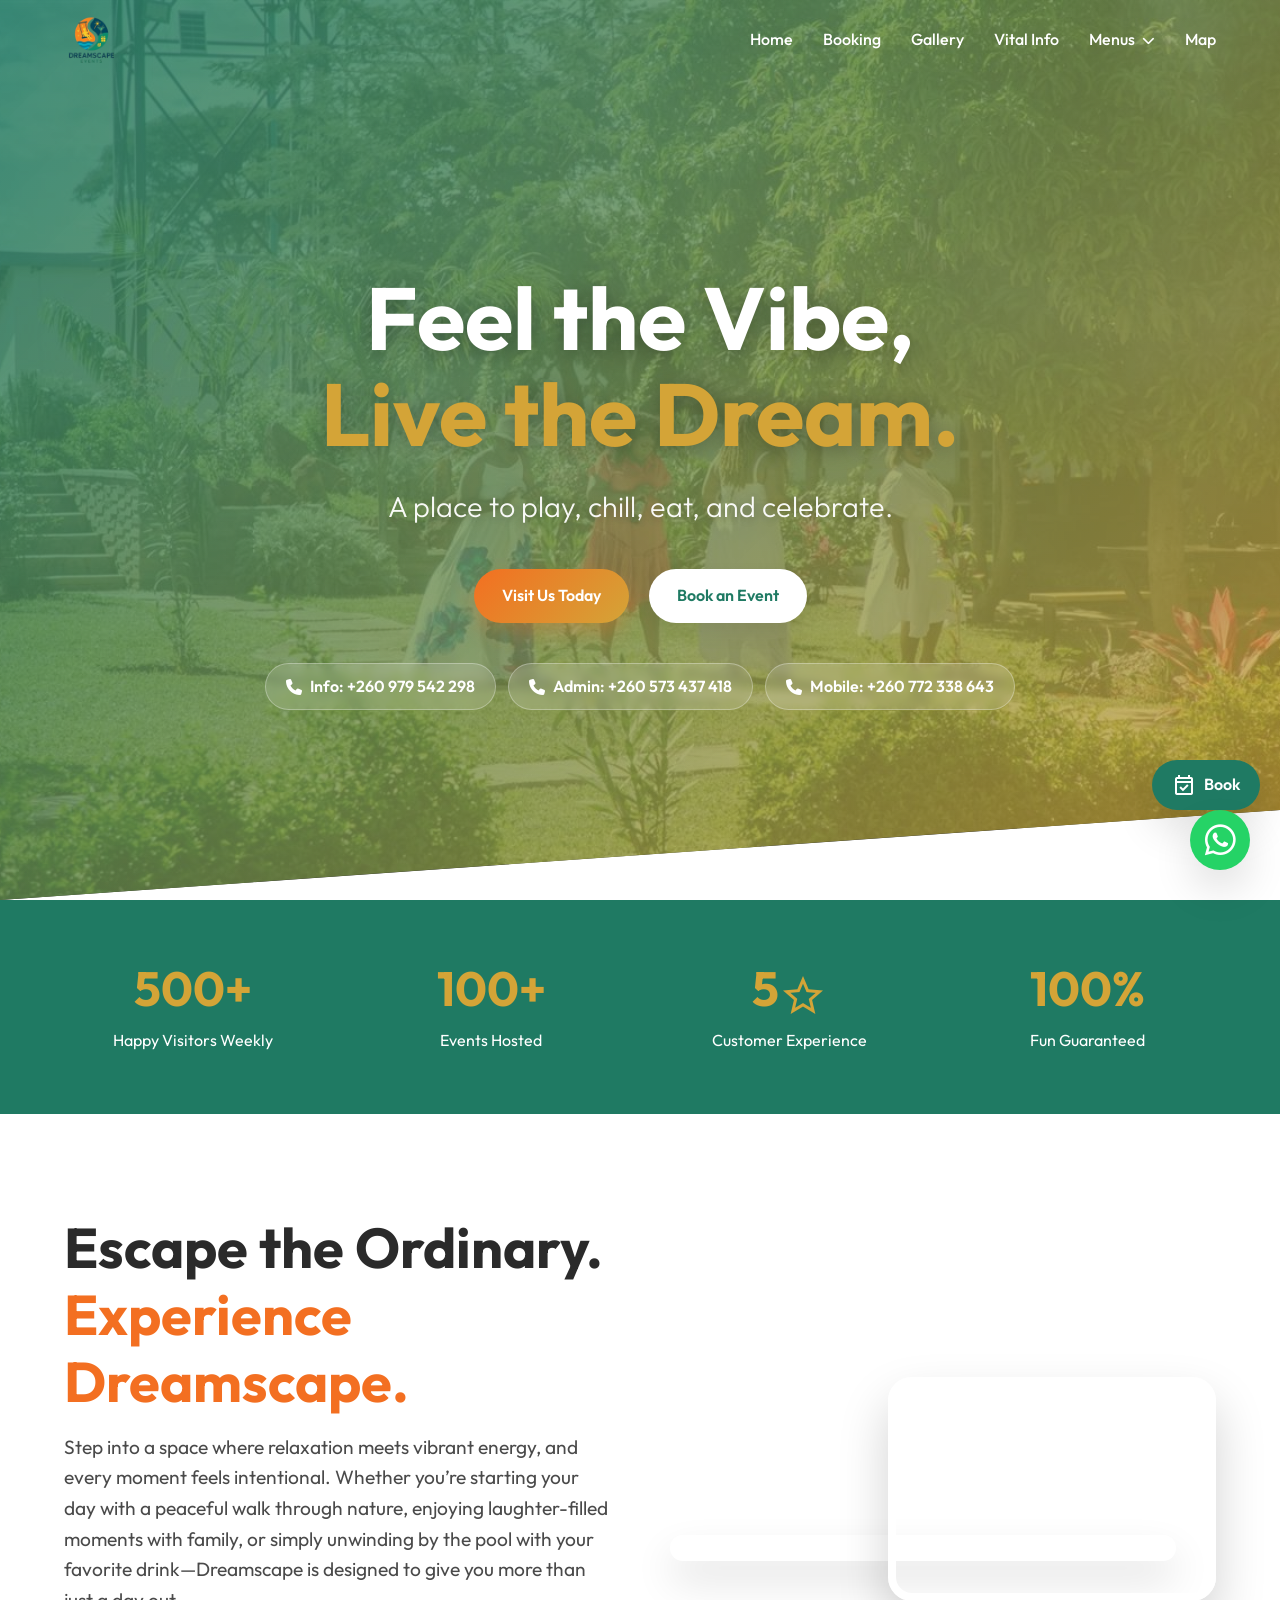
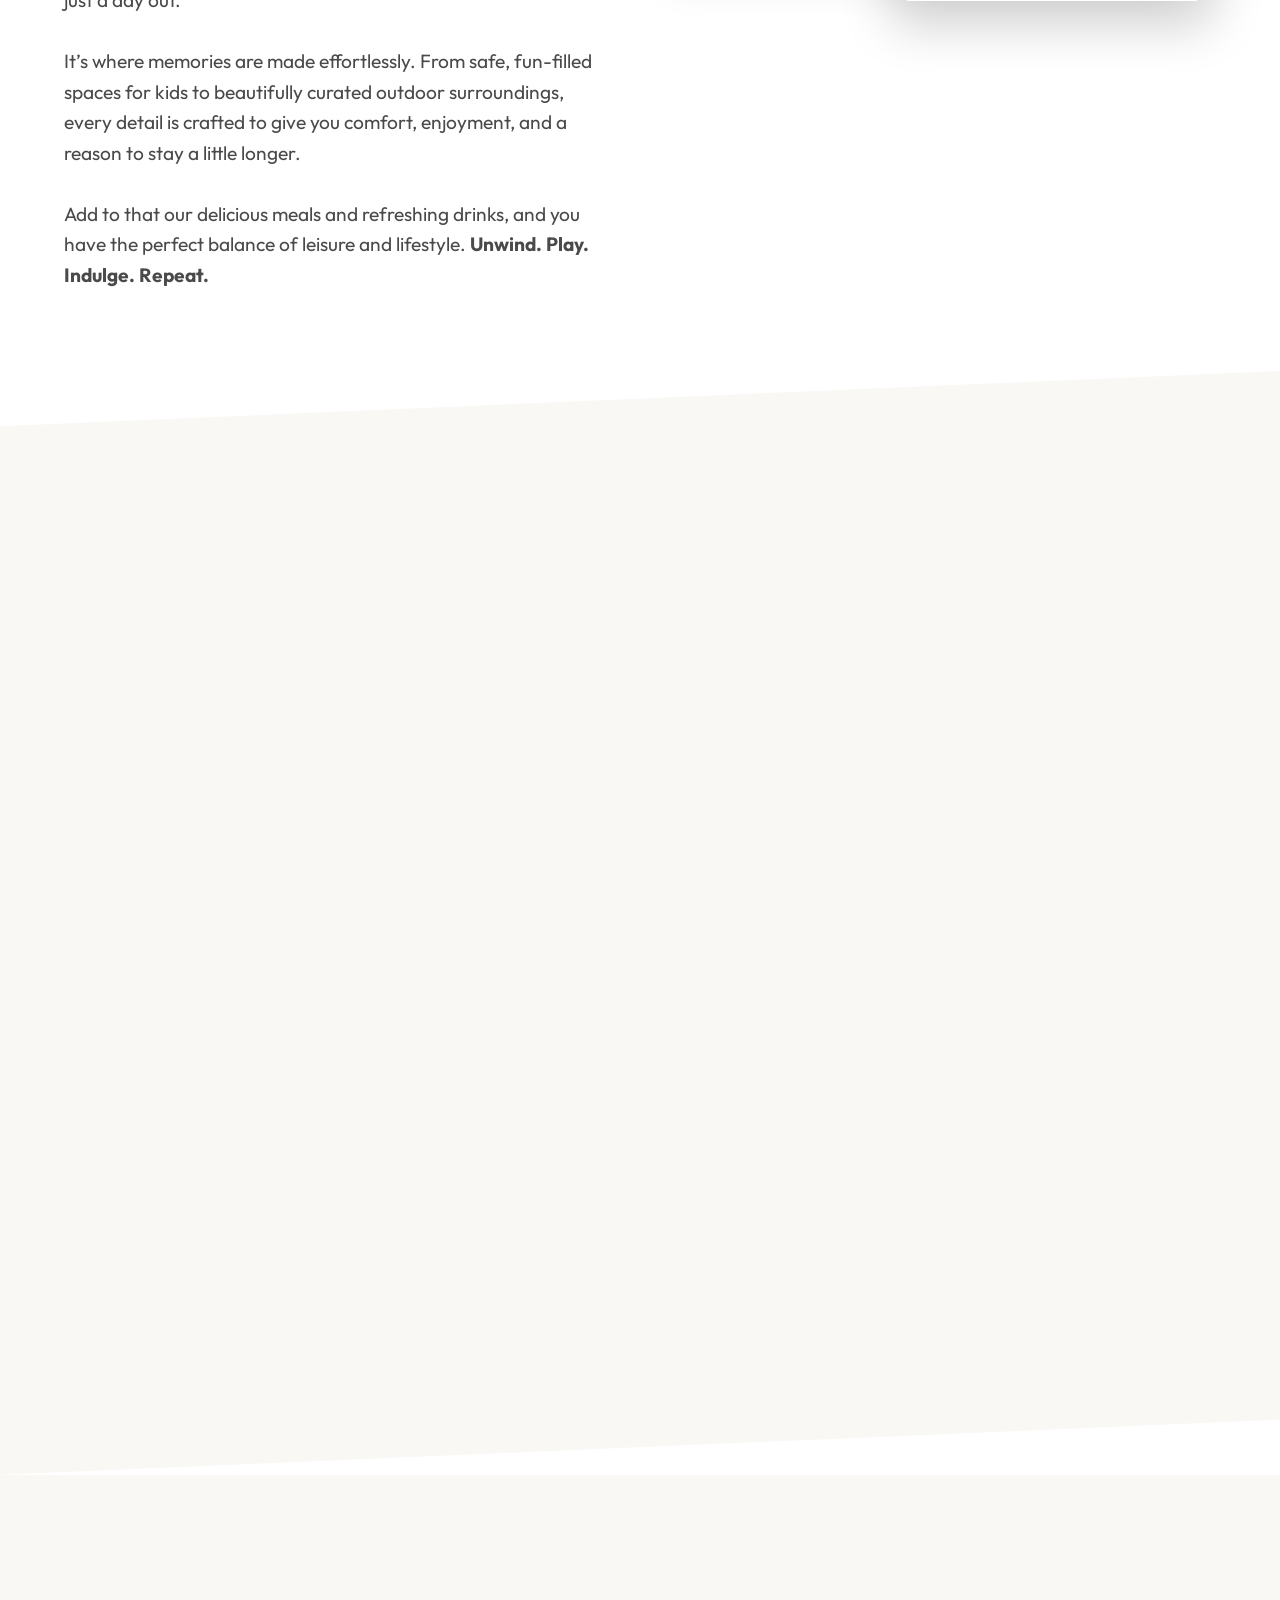
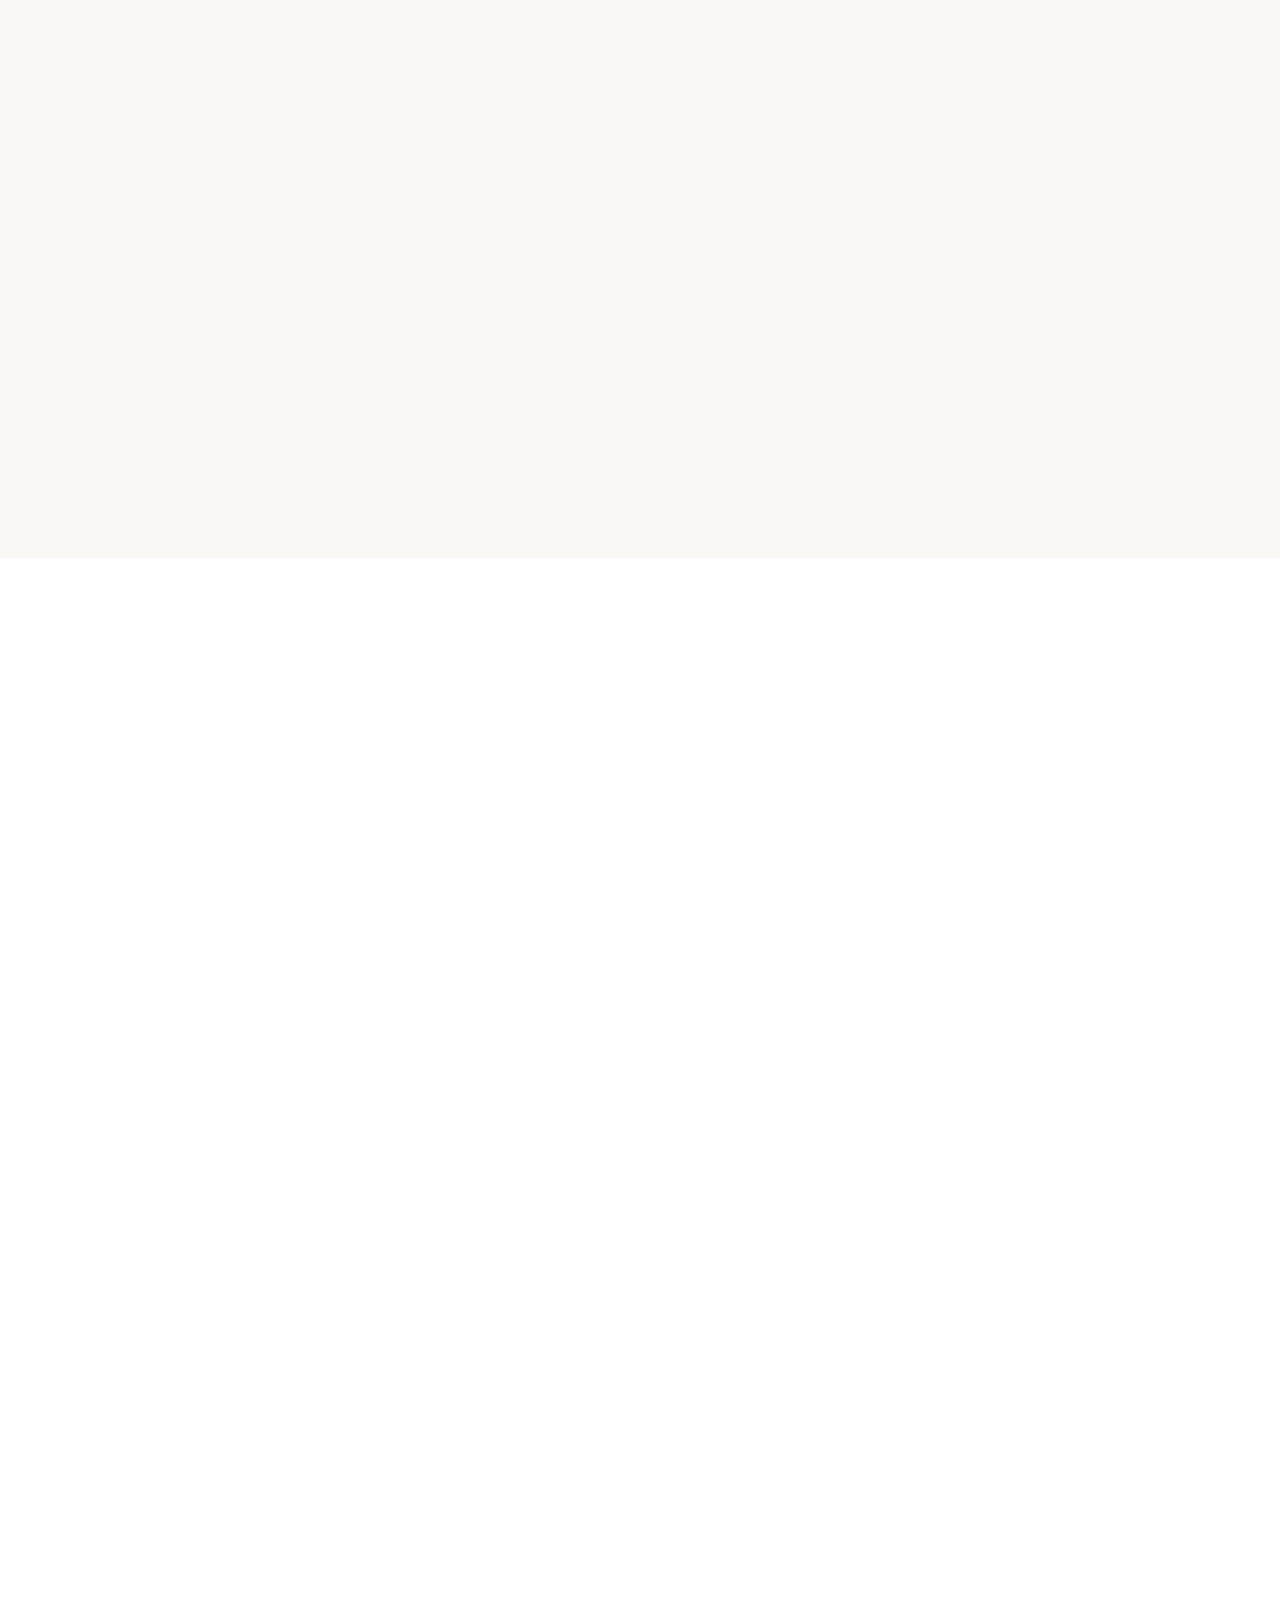
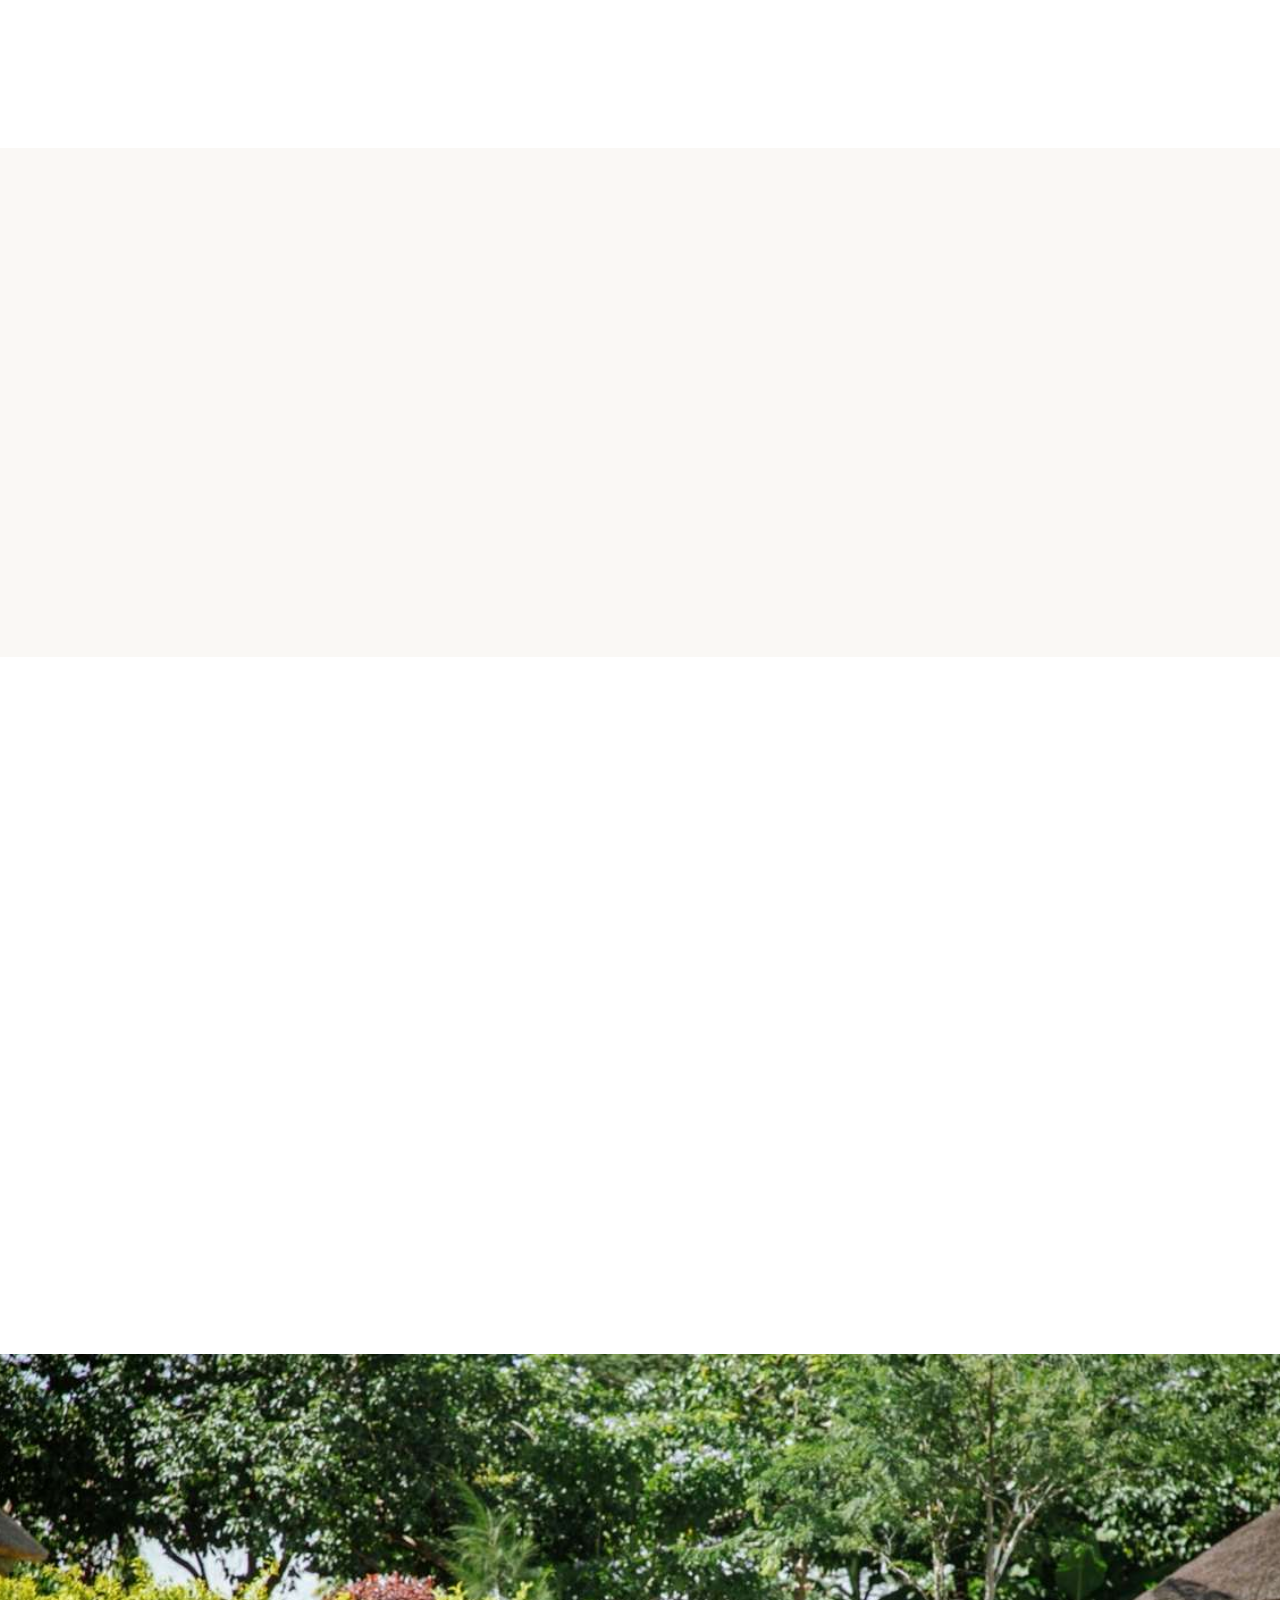
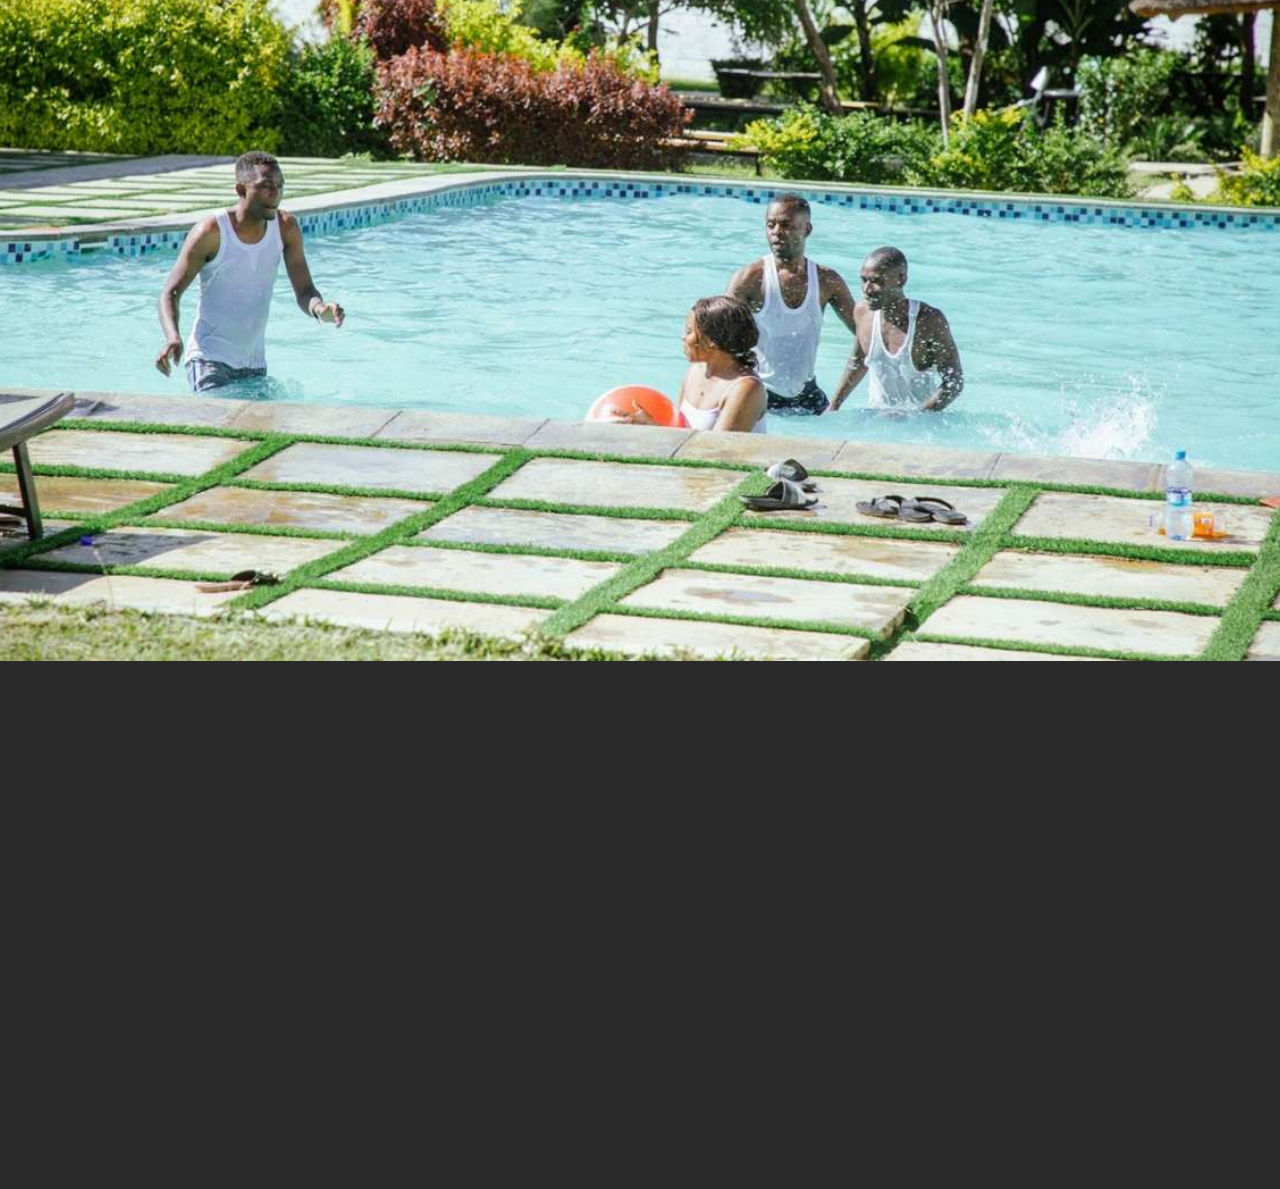
==== commit 95a1c584: "feat: implement bar menu and update gallery assets with new food photography and thumbnails" ====
--- a/index.html
+++ b/index.html
@@ -16,16 +16,25 @@
     <!-- FontAwesome - load asynchronously -->
     <link rel="preload" href="https://cdnjs.cloudflare.com/ajax/libs/font-awesome/6.4.0/css/all.min.css" as="style" onload="this.onload=null;this.rel='stylesheet'">
     <noscript><link rel="stylesheet" href="https://cdnjs.cloudflare.com/ajax/libs/font-awesome/6.4.0/css/all.min.css"></noscript>
+    <link rel="preload" as="image" href="Assets/one.jpg" fetchpriority="high">
     <link rel="stylesheet" href="style.css">
 </head>
 <body>
+    <div class="site-preloader" id="sitePreloader" role="status" aria-live="polite" aria-label="Loading Dreamscape Events">
+        <div class="preloader-shell">
+            <img decoding="async" height="256" width="256" src="Assets/logo-256.png" alt="" class="preloader-logo" aria-hidden="true">
+            <div class="preloader-progress" aria-hidden="true"></div>
+            <div class="preloader-text">Loading</div>
+        </div>
+    </div>
+
     <div class="scroll-progress-bar" id="scrollProgress"></div>
     
     <!-- Navbar -->
     <header class="navbar" id="navbar">
         <div class="container nav-container">
             <a href="index.html" class="logo">
-                <img src="Assets/logo.png" alt="Dreamscape Events Logo" class="logo-img" fetchpriority="high">
+                <img decoding="async" height="256" width="256" src="Assets/logo-256.png" alt="Dreamscape Events Logo" class="logo-img" fetchpriority="high">
             </a>
             
             <button class="nav-toggle" id="navToggle" aria-label="Toggle navigation">
@@ -37,7 +46,13 @@
                 <a href="booking.html" class="nav-link">Booking</a>
                 <a href="gallery.html" class="nav-link">Gallery</a>
                 <a href="vital-info.html" class="nav-link">Vital Info</a>
-                <a href="kitchen-menu.html" class="nav-link">Kitchen Menu</a>
+                <div class="dropdown">
+                    <a href="#" class="nav-link">Menus <i class="fa-solid fa-chevron-down" style="font-size: 0.8em; margin-left: 4px;"></i></a>
+                    <div class="dropdown-content">
+                        <a href="kitchen-menu.html">Kitchen Menu</a>
+                        <a href="bar-menu.html">Bar Menu</a>
+                    </div>
+                </div>
                 <a href="map.html" class="nav-link">Map</a>
             </nav>
         </div>
@@ -48,9 +63,9 @@
         <!-- Background Slider -->
         <div class="hero-slider">
             <div class="slide active" style="background-image: url('Assets/one.jpg');"></div>
-            <div class="slide" style="background-image: url('Assets/two.jpg');"></div>
-            <div class="slide" style="background-image: url('Assets/nine.jpg');"></div>
-            <div class="slide" style="background-image: url('Assets/ten.jpg');"></div>
+            <div class="slide" data-bg="Assets/two.jpg"></div>
+            <div class="slide" data-bg="Assets/nine.jpg"></div>
+            <div class="slide" data-bg="Assets/ten.jpg"></div>
         </div>
         <div class="hero-overlay"></div>
         <div class="container hero-content reveal">
@@ -62,10 +77,13 @@
             </div>
             <div class="hero-contact mt-3">
                     <a href="tel:+260979542298" class="hero-phone-pill">
-                        <i class="fa-solid fa-phone"></i> +260 979 542 298
+                        <i class="fa-solid fa-phone"></i> Info: +260 979 542 298
+                    </a>
+                    <a href="tel:+260573437418" class="hero-phone-pill">
+                        <i class="fa-solid fa-phone"></i> Admin: +260 573 437 418
                     </a>
                     <a href="tel:+260772338643" class="hero-phone-pill">
-                        <i class="fa-solid fa-phone"></i> +260 772 338 643
+                        <i class="fa-solid fa-phone"></i> Mobile: +260 772 338 643
                     </a>
                 </div>
         </div>
@@ -149,64 +167,7 @@
         <div class="services-diagonal-bottom"></div>
     </section>
 
-    <!-- Packages Section -->
-    <section class="packages section" id="packages">
-        <div class="container">
-            <div class="packages-header has-text-centered reveal fade-up">
-                <h2 class="section-title">Packages & <span class="highlight-text">Promotions</span></h2>
-                <p class="section-subtitle">General Entry Fee: <strong>K100</strong> (Adults & Kids). Upgrade your visit with our exclusive packages!</p>
-            </div>
-            
-            <div class="packages-grid">
-                <!-- Birthday Package -->
-                <div class="package-card reveal fade-up" style="transition-delay: 0.1s">
-                    <div class="package-header">
-                        <h3>Birthday Package</h3>
-                        <div class="package-price">K1,500</div>
-                    </div>
-                    <ul class="package-features">
-                        <li><span class="material-symbols-outlined">check_circle</span> Venue setup & decors</li>
-                        <li><span class="material-symbols-outlined">check_circle</span> Platter & drinks for 6</li>
-                        <li><span class="material-symbols-outlined">check_circle</span> All access swimming</li>
-                        <li><span class="material-symbols-outlined">check_circle</span> Bouncy castle access</li>
-                    </ul>
-                    <a href="booking.html" class="btn btn-outline" style="width: 100%; margin-top: 20px;">Book Now</a>
-                </div>
-                
-                <!-- Couple Valentine's Package -->
-                <div class="package-card featured reveal fade-up" style="transition-delay: 0.2s">
-                    <div class="package-badge">Valentine's Special </div>
-                    <div class="package-header">
-                        <h3>Couple's Retreat</h3>
-                        <div class="package-price">K1,000</div>
-                    </div>
-                    <ul class="package-features">
-                        <li><span class="material-symbols-outlined">check_circle</span> Full-course meal</li>
-                        <li><span class="material-symbols-outlined">check_circle</span> Red wine bottle</li>
-                        <li><span class="material-symbols-outlined">check_circle</span> Swimming</li>
-                        <li><span class="material-symbols-outlined">check_circle</span> Romantic photoshoot</li>
-                    </ul>
-                    <a href="booking.html" class="btn btn-primary" style="width: 100%; margin-top: 20px;">Reserve Spot</a>
-                </div>
-                
-                <!-- Group / Chill Pass -->
-                <div class="package-card reveal fade-up" style="transition-delay: 0.3s">
-                    <div class="package-header">
-                        <h3>Group Chill Pass</h3>
-                        <p class="package-sub">(4-6 People)</p>
-                        <div class="package-price">K850</div>
-                    </div>
-                    <ul class="package-features">
-                        <li><span class="material-symbols-outlined">check_circle</span> Dreamscape Platter</li>
-                        <li><span class="material-symbols-outlined">check_circle</span> 2L Coke or Fanta</li>
-                        <li><span class="material-symbols-outlined">check_circle</span> Swimming</li>
-                        <li><span class="material-symbols-outlined">check_circle</span> Group photoshoot</li>
-                    </ul>
-                    <a href="booking.html" class="btn btn-outline" style="width: 100%; margin-top: 20px;">Book Now</a>
-                </div>
-            </div>
-        </div>
-    </section>
+
 
     <!-- Mini Reels Section -->
     <section class="reels section bg-light-beige reveal fade-up">
@@ -332,7 +293,7 @@
     <!-- Lightbox Container -->
     <div class="lightbox" id="lightbox">
         <span class="material-symbols-outlined lightbox-close" id="lightbox-close">close</span>
-        <img src="" alt="Fullscreen image" id="lightbox-img">
+        <img src="" alt="Fullscreen image" id="lightbox-img" decoding="async">
     </div>
 
     <!-- Testimonials Section -->
@@ -351,8 +312,8 @@
                     <p class="testimonial-author">- Chanda M.</p>
                 </div>
                 <div class="testimonial-card">
-                    <div class="stars">★★★☆☆</div>
-                    <p class="testimonial-text">"Perfect for birthdays! We booked a package here and everything was handled flawlessly."</p>
+                    <div class="stars">★★★★★</div>
+                    <p class="testimonial-text">"Perfect for birthdays! We had a great time and everything was handled flawlessly."</p>
                     <p class="testimonial-author">- Joy & James</p>
                 </div>
             </div>
@@ -403,8 +364,9 @@
                 <h2 style="text-align: left;">Step out and treat yourself today</h2>
                 <p style="text-align: left;">Fresh air, calm vibes, fun for kids, and relaxation for adults.</p>
                 <div class="contact-details-row mt-4" style="justify-content: flex-start;">
-                    <a href="tel:+260979542298" class="contact-pill"><span class="material-symbols-outlined">phone</span> +260 979 542 298</a>
-                    <a href="tel:+260772338643" class="contact-pill"><span class="material-symbols-outlined">phone</span> +260 772 338 643</a>
+                    <a href="tel:+260979542298" class="contact-pill"><span class="material-symbols-outlined">phone</span> Info: +260 979 542 298</a>
+                    <a href="tel:+260573437418" class="contact-pill"><span class="material-symbols-outlined">phone</span> Admin: +260 573 437 418</a>
+                    <a href="tel:+260772338643" class="contact-pill"><span class="material-symbols-outlined">phone</span> Mobile: +260 772 338 643</a>
                 </div>
                 <a href="https://wa.me/260979542298" class="btn btn-primary btn-large mt-4">Chat on WhatsApp</a>
             </div>
@@ -443,13 +405,13 @@
                         <input type="number" id="bookingGuests" name="Guests" class="form-control" value="1">
                     </div>
                     <div class="form-group">
-                        <label>Event Type / Package</label>
+                        <label>Event Type</label>
                         <select id="bookingPackage" name="Package" class="form-control" required>
                             <option value="">-- Select --</option>
-                            <option>Chill Day Pass</option>
-                            <option>Birthday Package</option>
-                            <option>Valentine's Special</option>
+                            <option>General Visit</option>
+                            <option>Birthday Celebration</option>
                             <option>School Tour</option>
+                            <option>Corporate Retreat</option>
                             <option>Other</option>
                         </select>
                     </div>
@@ -473,7 +435,7 @@
             <div class="footer-grid">
                 <div class="footer-brand">
                     <a href="#" class="logo footer-logo">
-                        <img src="Assets/logo.png" alt="Dreamscape Events Logo" class="logo-img" loading="lazy" decoding="async">
+                        <img height="256" width="256" src="Assets/logo-256.png" alt="Dreamscape Events Logo" class="logo-img" loading="lazy" decoding="async">
                     </a>
                     <p class="footer-desc">A place to play, chill, eat, and celebrate. Where families and friends gather to create unforgettable memories.</p>
                     <div class="social-links">
@@ -490,6 +452,7 @@
                         <li><a href="gallery.html">Gallery</a></li>
                         <li><a href="vital-info.html">Vital Info</a></li>
                         <li><a href="kitchen-menu.html">Kitchen Menu</a></li>
+                        <li><a href="bar-menu.html">Bar Menu</a></li>
                         <li><a href="map.html">Map</a></li>
                     </ul>
                 </div>
@@ -506,7 +469,9 @@
                 <div class="footer-contact">
                     <h3>Contact Info</h3>
                     <ul>
-                        <li><span class="material-symbols-outlined">phone</span> +260 979 542 298</li>
+                        <li><span class="material-symbols-outlined">phone</span> Info: +260 979 542 298</li>
+                        <li><span class="material-symbols-outlined">phone</span> Admin: +260 573 437 418</li>
+                        <li><span class="material-symbols-outlined">phone</span> Mobile: +260 772 338 643</li>
                         <li><span class="material-symbols-outlined">location_on</span> Plot No. L/Chibo/3169736, Lusaka</li>
                     </ul>
                 </div>
--- a/style.css
+++ b/style.css
@@ -84,6 +84,83 @@
     max-width: 100%;
     height: auto;
     display: block;
+}
+
+/* Site Preloader */
+.site-preloader {
+    position: fixed;
+    inset: 0;
+    display: grid;
+    place-items: center;
+    background:
+        radial-gradient(circle at 50% 34%, rgba(212, 164, 55, 0.22) 0%, transparent 28%),
+        linear-gradient(145deg, #0d3f35 0%, var(--clr-deep-green) 48%, #12342d 100%);
+    z-index: 20000;
+    opacity: 1;
+    visibility: visible;
+    transition: opacity 0.45s ease, visibility 0.45s ease;
+}
+
+.site-preloader.is-hidden {
+    opacity: 0;
+    visibility: hidden;
+    pointer-events: none;
+}
+
+.preloader-shell {
+    width: min(78vw, 260px);
+    display: grid;
+    justify-items: center;
+    gap: 18px;
+    text-align: center;
+}
+
+.preloader-logo {
+    width: 118px;
+    height: auto;
+    object-fit: contain;
+    filter: drop-shadow(0 18px 32px rgba(0, 0, 0, 0.24));
+}
+
+.preloader-progress {
+    position: relative;
+    width: 180px;
+    height: 3px;
+    overflow: hidden;
+    border-radius: 999px;
+    background: rgba(255, 255, 255, 0.24);
+}
+
+.preloader-progress::after {
+    content: '';
+    position: absolute;
+    inset: 0;
+    width: 45%;
+    border-radius: inherit;
+    background: var(--gradient-orange);
+    animation: preloaderSweep 1s ease-in-out infinite;
+}
+
+.preloader-text {
+    color: rgba(255, 255, 255, 0.86);
+    font-size: 0.78rem;
+    font-weight: 700;
+    letter-spacing: 2px;
+    text-transform: uppercase;
+}
+
+@keyframes preloaderSweep {
+    0% { transform: translateX(-120%); }
+    50% { transform: translateX(85%); }
+    100% { transform: translateX(240%); }
+}
+
+@media (prefers-reduced-motion: reduce) {
+    .site-preloader,
+    .preloader-progress::after {
+        animation: none;
+        transition: none;
+    }
 }
 
 .container {
@@ -267,6 +344,76 @@
 
 .navbar.scrolled .nav-link {
     color: var(--clr-dark);
+}
+
+/* Dropdown */
+.dropdown {
+    position: relative;
+    display: inline-block;
+}
+
+.dropdown-content {
+    display: none;
+    position: absolute;
+    top: 100%;
+    left: 50%;
+    transform: translateX(-50%);
+    background-color: var(--clr-white);
+    min-width: 200px;
+    box-shadow: var(--shadow-md);
+    border-radius: var(--radius-sm);
+    z-index: 1000;
+    overflow: hidden;
+    margin-top: 0; /* Remove margin to prevent gap focus loss */
+    border: 1px solid rgba(0,0,0,0.05);
+}
+
+/* Bridge the gap between the nav link and the dropdown menu */
+.dropdown-content::before {
+    content: '';
+    position: absolute;
+    top: -20px;
+    left: 0;
+    width: 100%;
+    height: 20px;
+    background: transparent;
+}
+
+.dropdown:hover .dropdown-content {
+    display: block;
+    animation: dropdownFade var(--trans-fast) forwards;
+}
+
+@keyframes dropdownFade {
+    from { 
+        opacity: 0; 
+        transform: translateX(-50%) translateY(10px); 
+    }
+    to { 
+        opacity: 1; 
+        transform: translateX(-50%) translateY(0); 
+    }
+}
+
+.dropdown-content a {
+    color: var(--clr-text);
+    padding: 14px 20px;
+    text-decoration: none;
+    display: block;
+    font-size: 0.95rem;
+    font-weight: 500;
+    transition: var(--trans-fast);
+    border-bottom: 1px solid rgba(0,0,0,0.03);
+}
+
+.dropdown-content a:last-child {
+    border-bottom: none;
+}
+
+.dropdown-content a:hover {
+    background-color: var(--clr-light-beige);
+    color: var(--clr-warm-orange);
+    padding-left: 25px;
 }
 
 .nav-badge {
@@ -1127,23 +1274,86 @@
     
     .nav-links {
         position: fixed;
-        top: var(--nav-height);
-        left: -100%;
-        width: 100%;
-        height: calc(100vh - var(--nav-height));
+        top: calc(var(--nav-height) + 15px);
+        right: -320px;
+        width: 280px;
+        height: auto;
+        max-height: 85vh;
         background: var(--clr-white);
         flex-direction: column;
-        justify-content: center;
-        transition: var(--trans-normal);
+        align-items: stretch;
+        text-align: center;
+        padding: 40px 20px;
+        transition: all 0.4s cubic-bezier(0.4, 0, 0.2, 1);
+        border-radius: 24px;
+        box-shadow: 0 15px 50px rgba(0,0,0,0.2);
+        border: 1px solid rgba(0,0,0,0.05);
+        z-index: 1000;
+        gap: 25px;
     }
     
     .nav-links.active {
-        left: 0;
+        right: 15px;
+        left: auto;
     }
     
     .nav-link {
         color: var(--clr-dark);
-        font-size: 1.2rem;
+        font-size: 1.1rem;
+        font-weight: 600;
+        width: 100%;
+        text-align: center;
+        display: flex;
+        align-items: center;
+        justify-content: center;
+    }
+
+    .dropdown {
+        width: 100%;
+        display: block;
+    }
+
+    .dropdown-content {
+        position: static;
+        display: none;
+        box-shadow: none;
+        transform: none;
+        animation: none;
+        padding: 10px 0;
+        margin-top: 10px;
+        min-width: auto;
+        background: rgba(0,0,0,0.03);
+        border-radius: 15px;
+        width: 100%;
+    }
+
+    .dropdown-content::before {
+        display: none;
+    }
+
+    .dropdown:hover .dropdown-content {
+        display: none;
+        transform: none;
+        animation: none;
+    }
+
+    .dropdown-content.active {
+        display: block;
+    }
+
+    .dropdown:hover .dropdown-content.active {
+        display: block;
+    }
+
+    .dropdown-content a {
+        padding: 12px 15px;
+        font-size: 0.95rem;
+        text-align: center;
+        border-bottom: none;
+    }
+
+    .dropdown-content a:hover {
+        padding-left: 15px;
     }
     
     .navbar { background: var(--clr-white); }
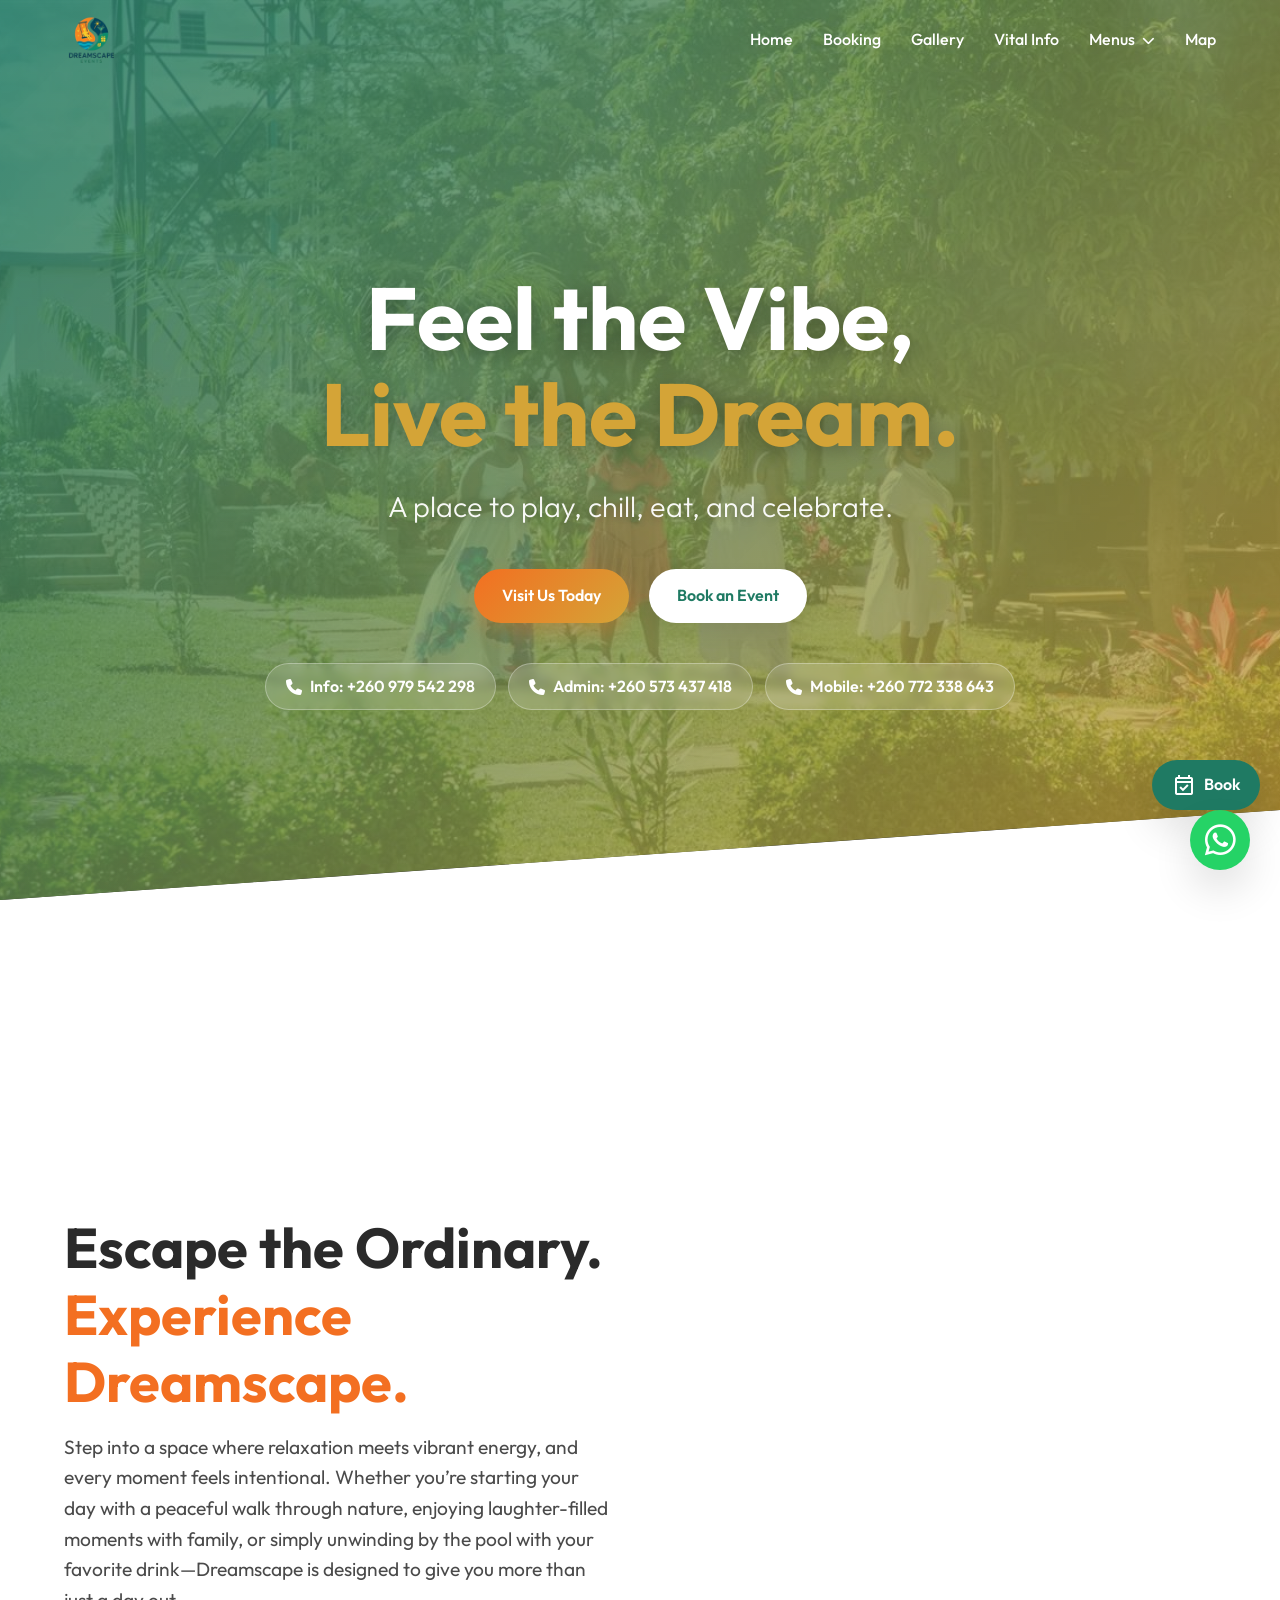
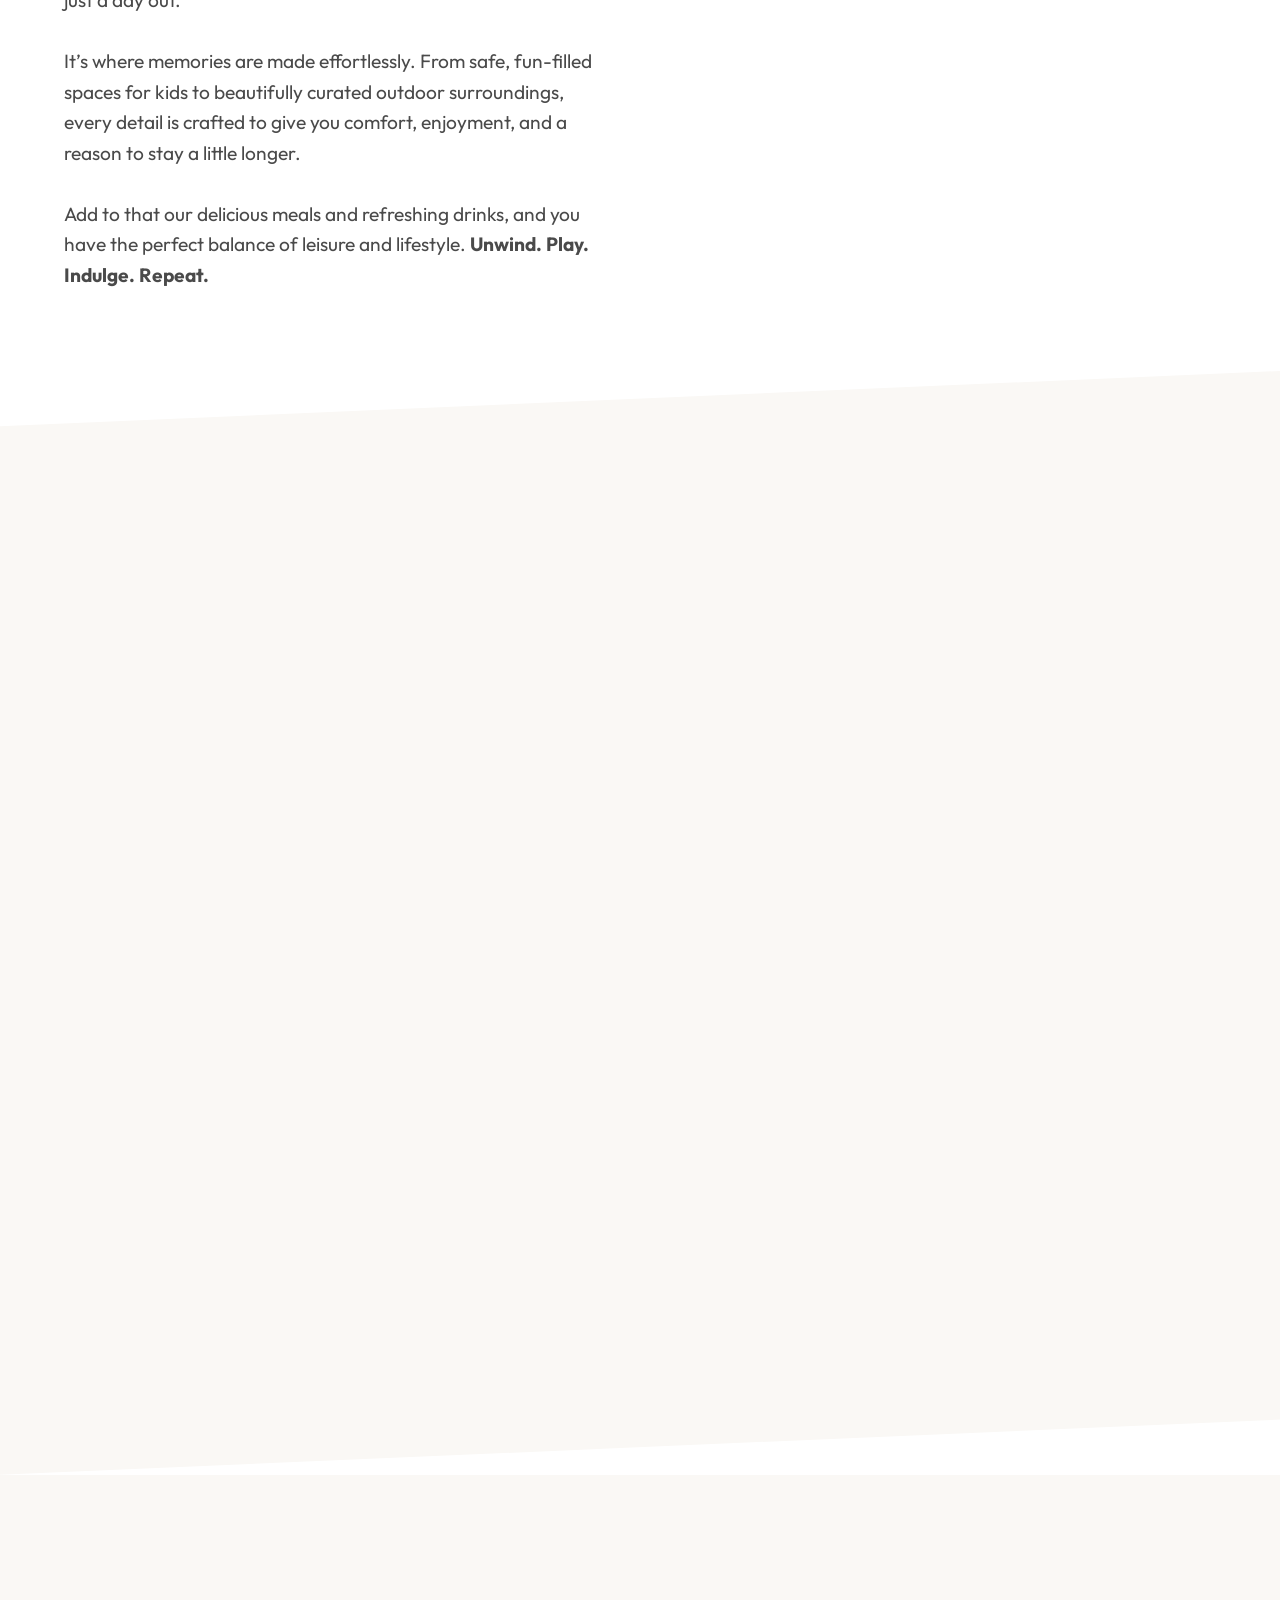
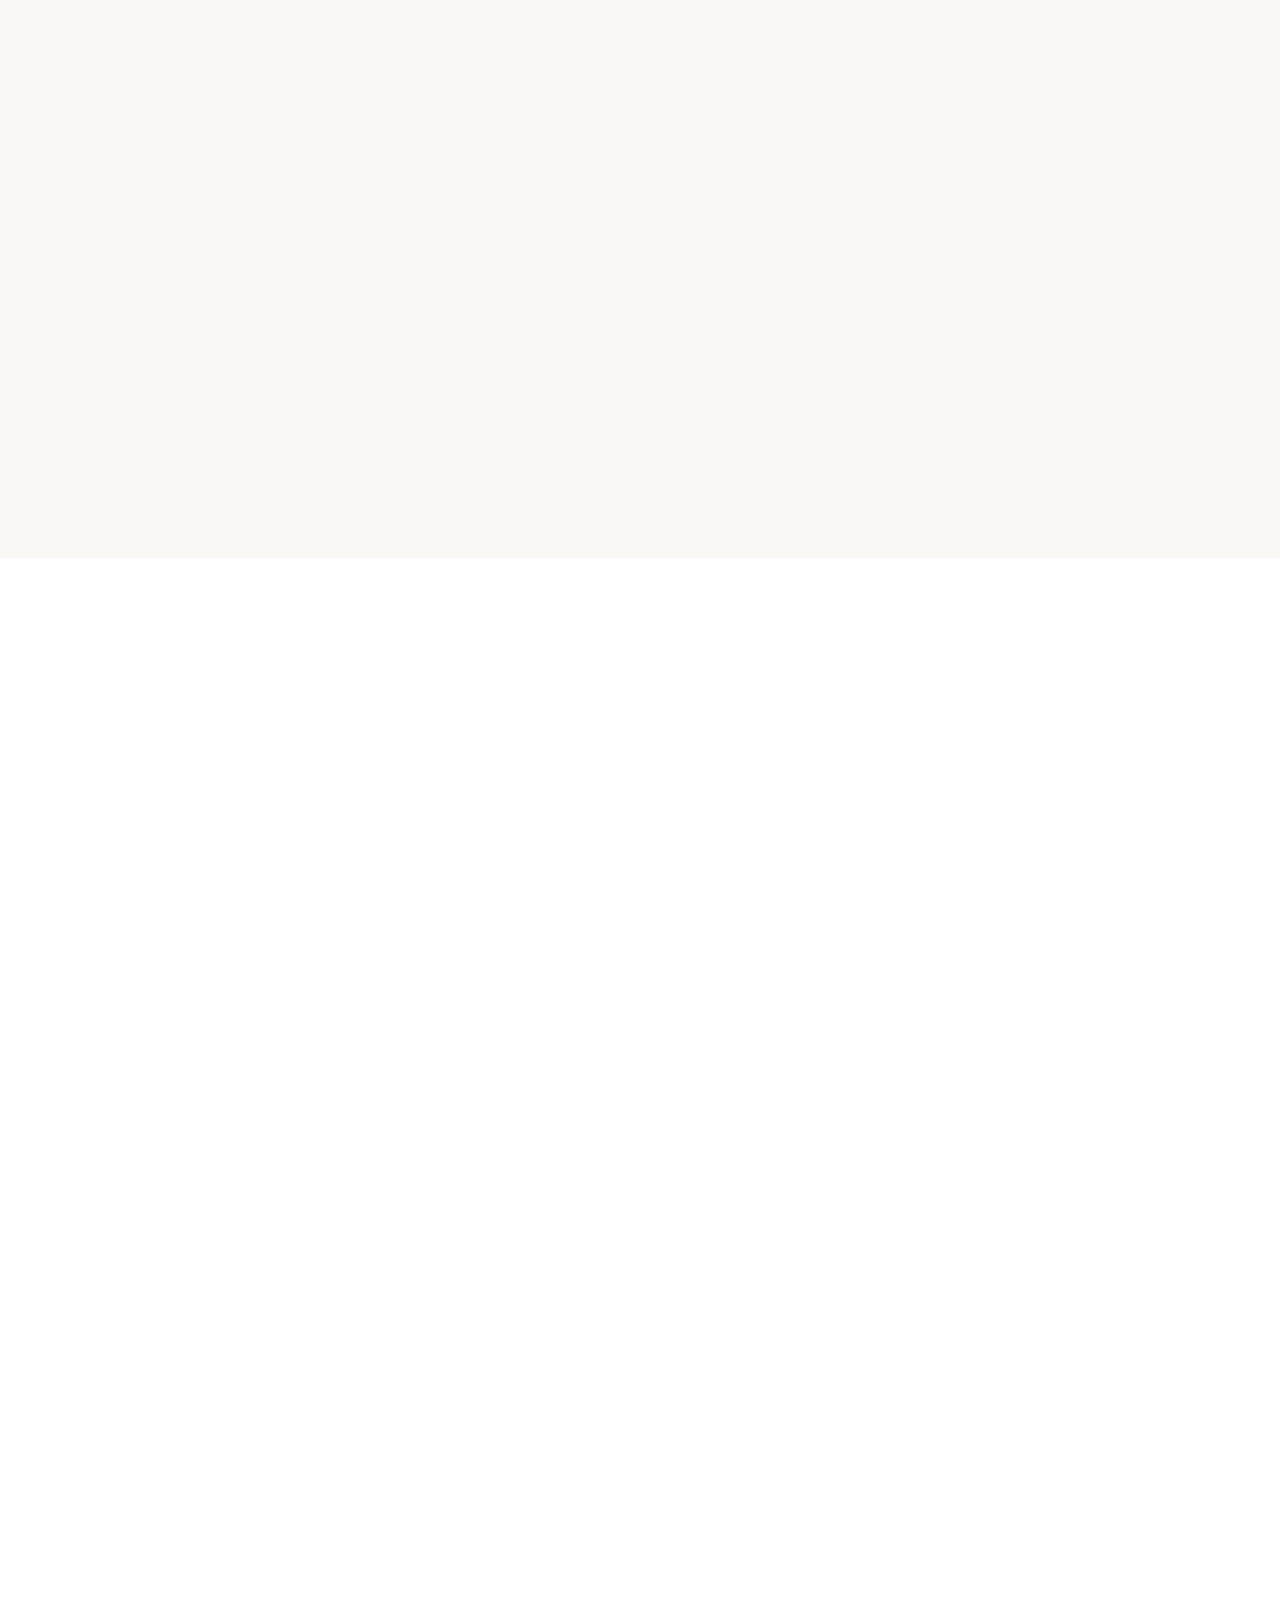
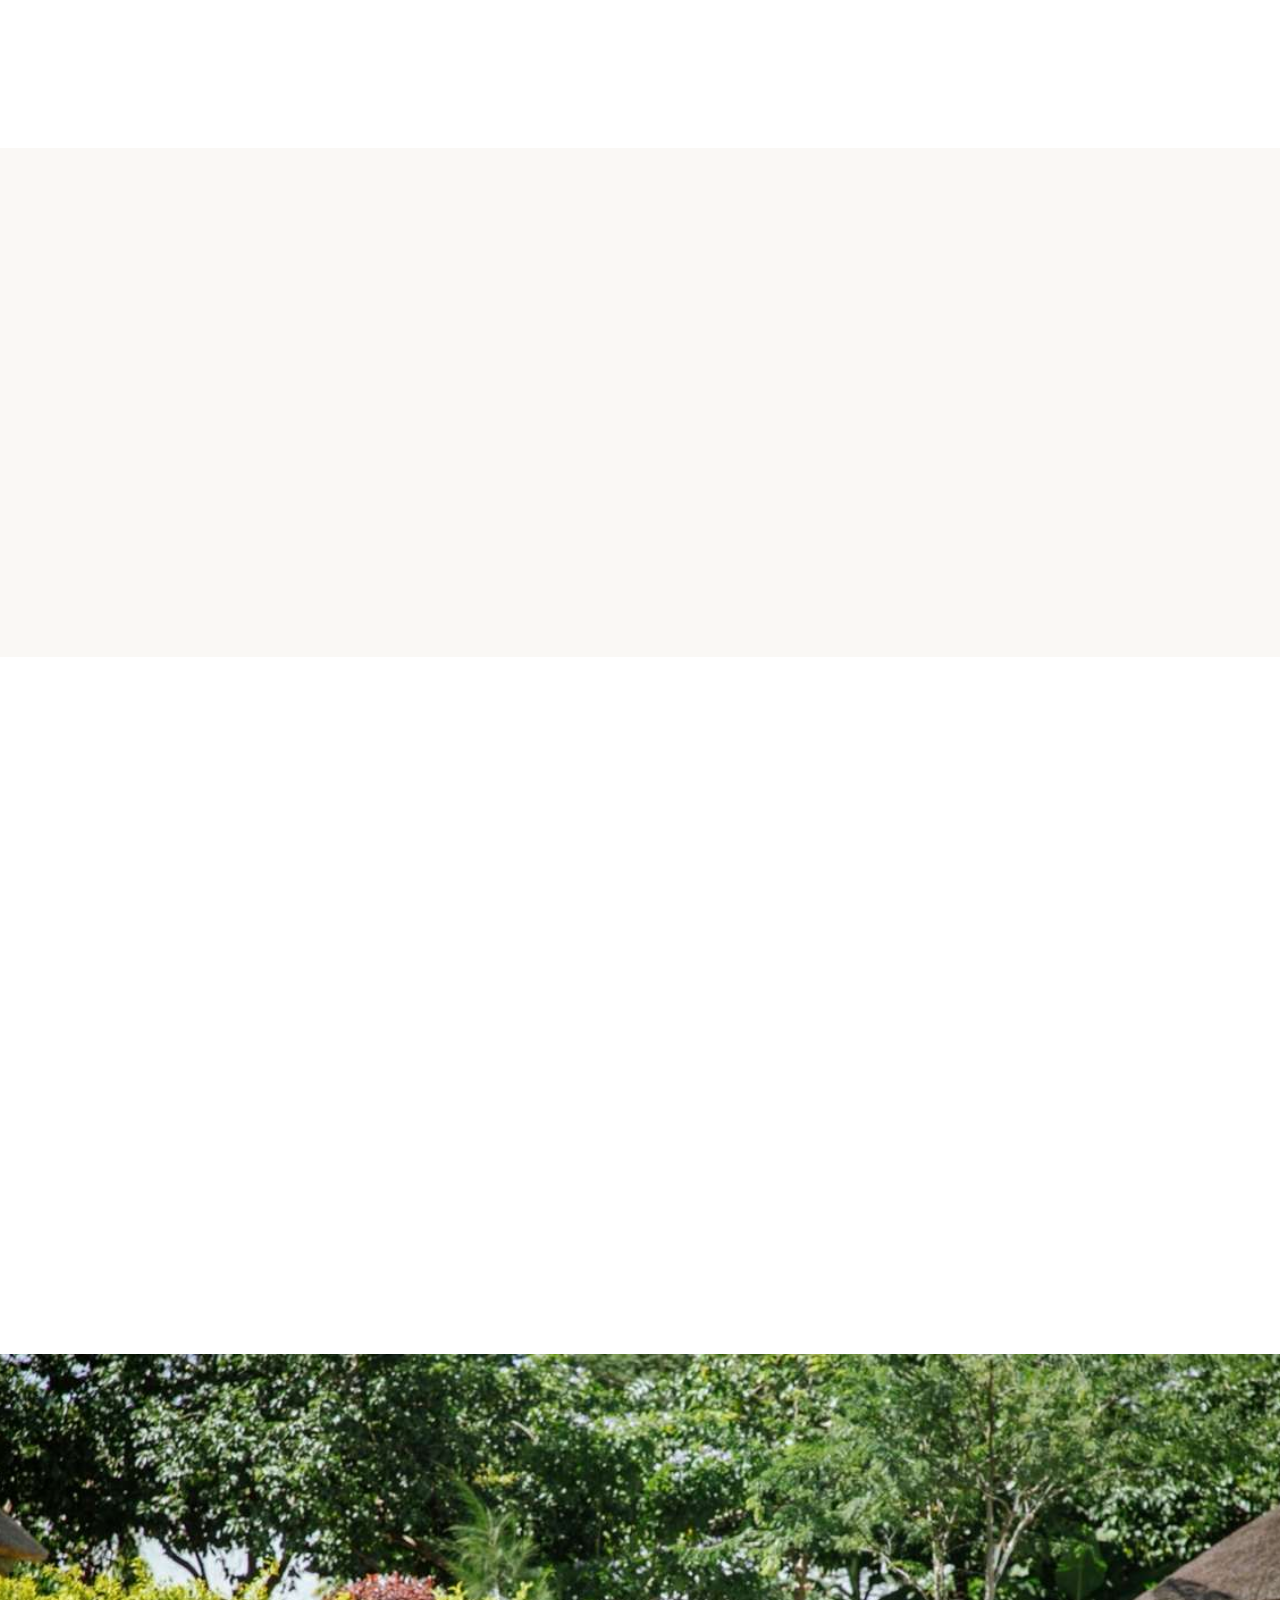
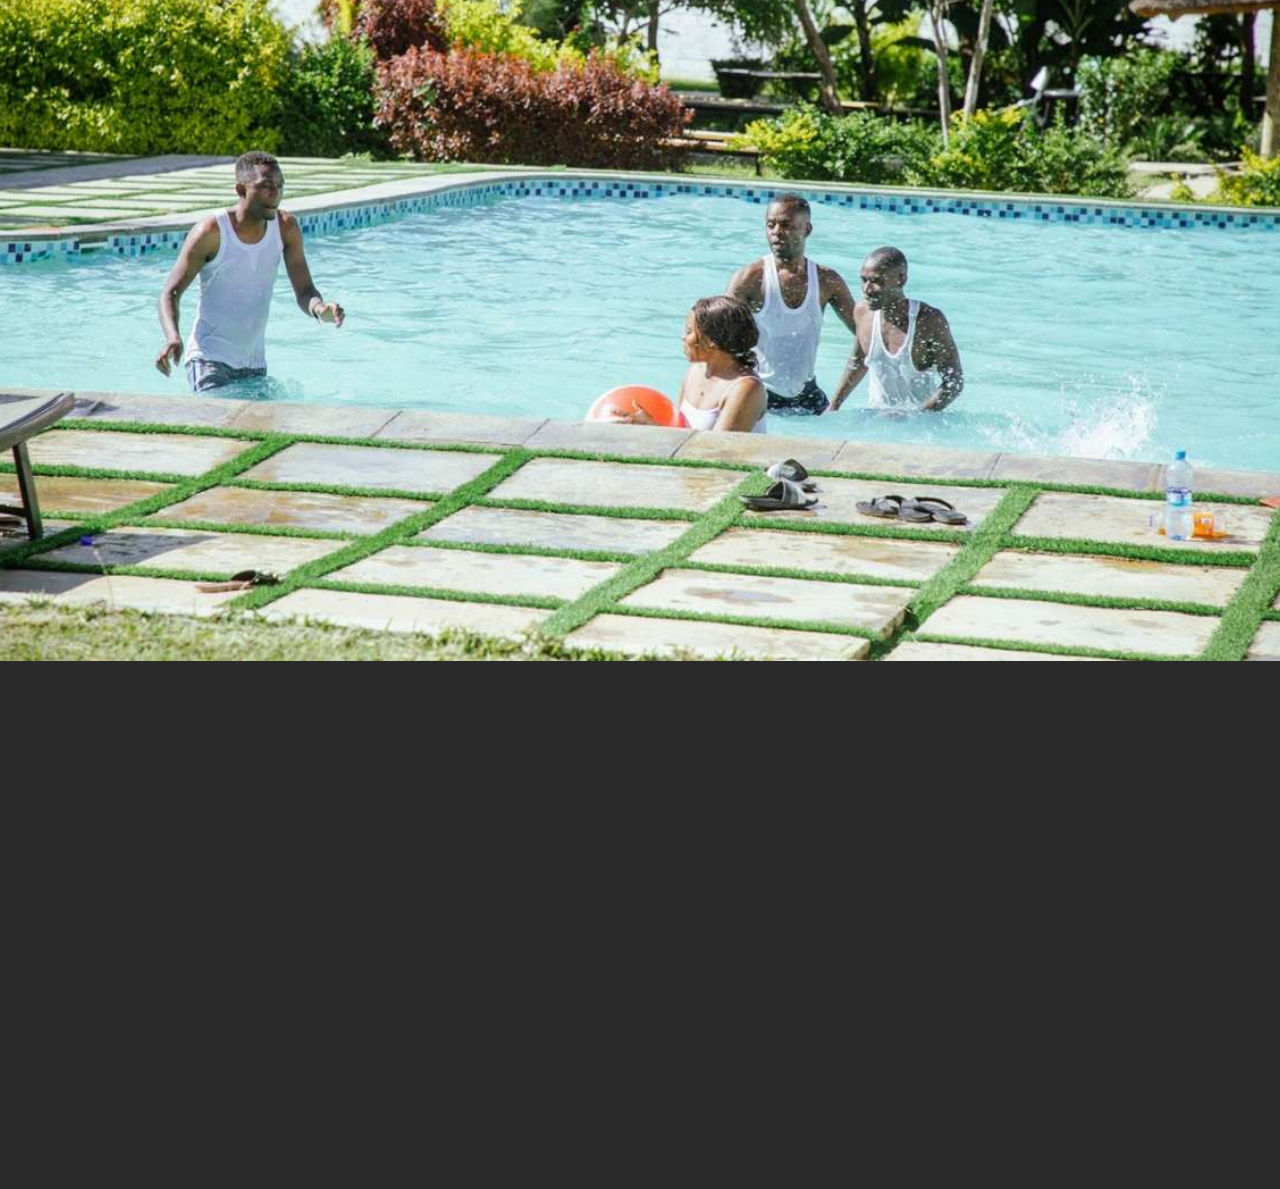
==== commit 08a4f735: "feat: update contact email and implement simultaneous multi-number WhatsApp messaging support" ====
--- a/index.html
+++ b/index.html
@@ -370,7 +370,7 @@
                 </div>
                 <a href="https://wa.me/260979542298" class="btn btn-primary btn-large mt-4">Chat on WhatsApp</a>
             </div>
-            
+             
             <div class="booking-form">
                 <h3 style="color: var(--clr-dark); margin-bottom: 20px; text-align: center;">Book Your Visit</h3>
                 
